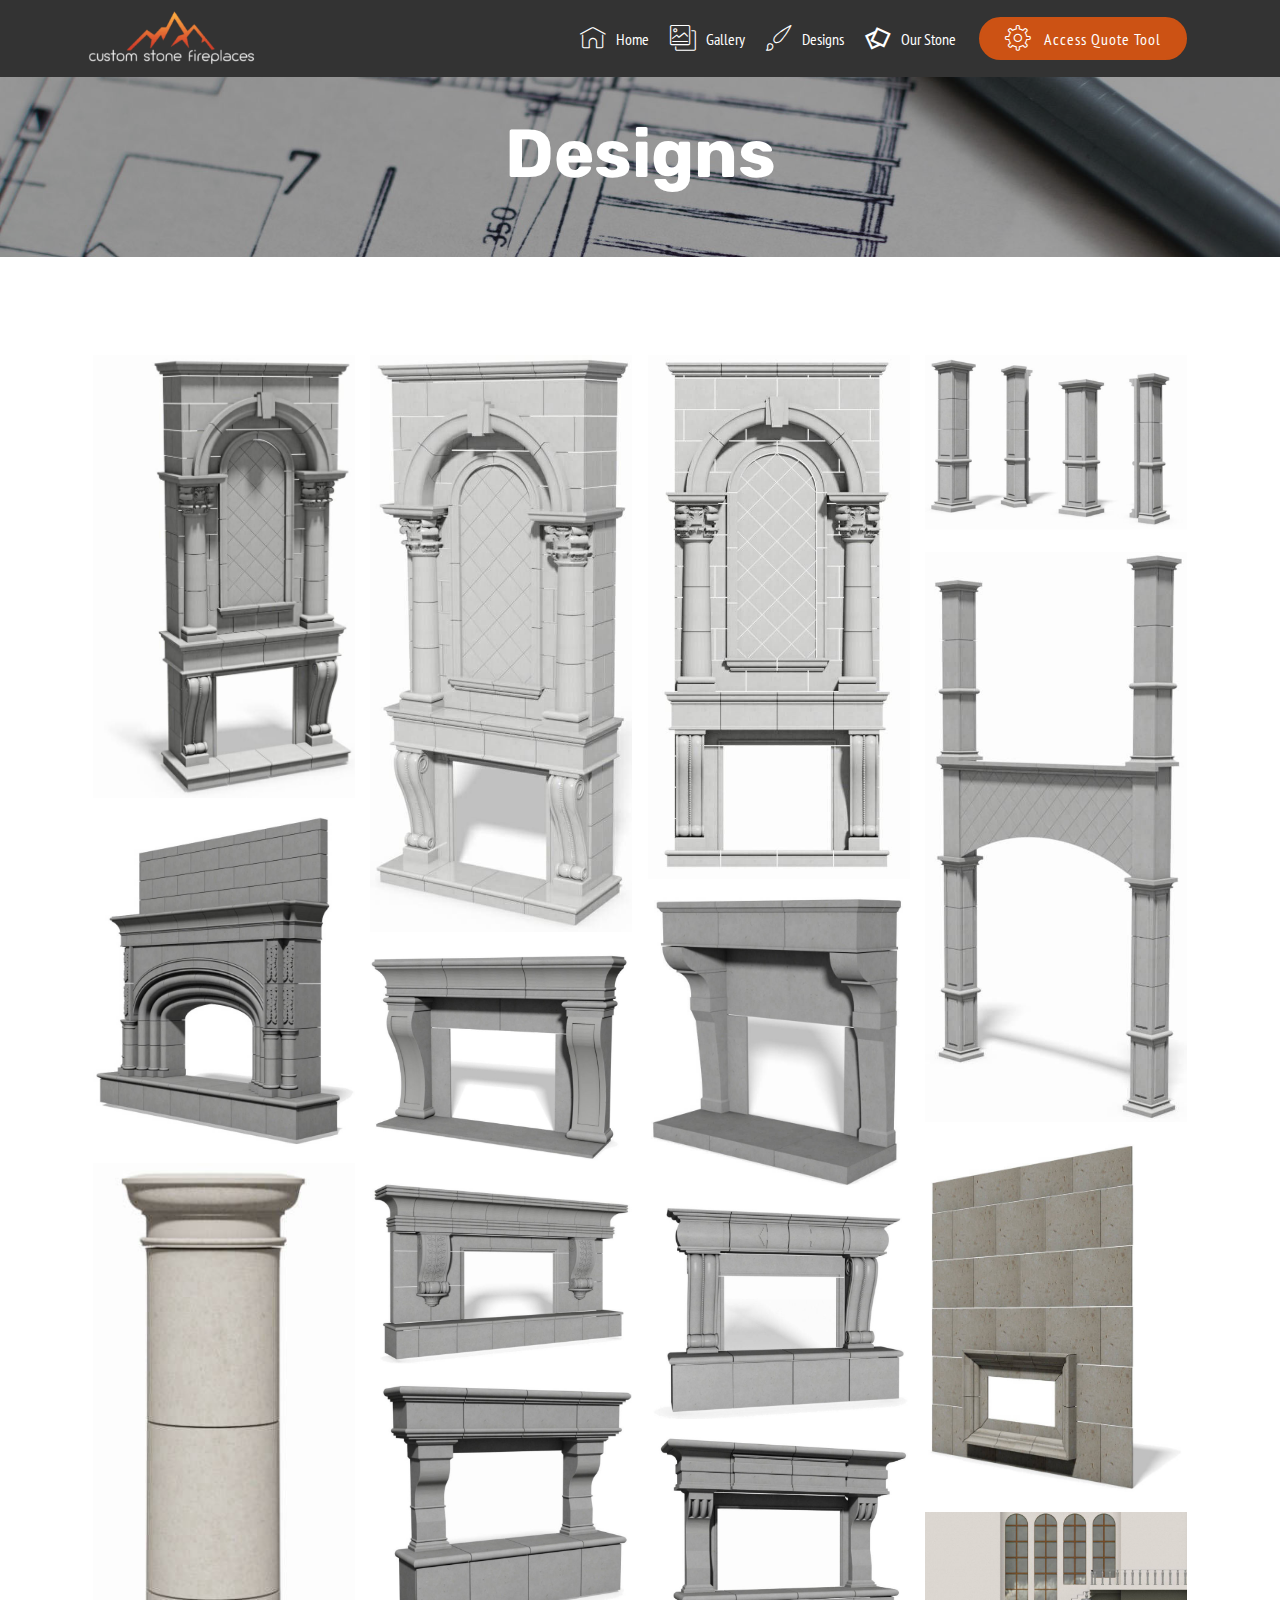
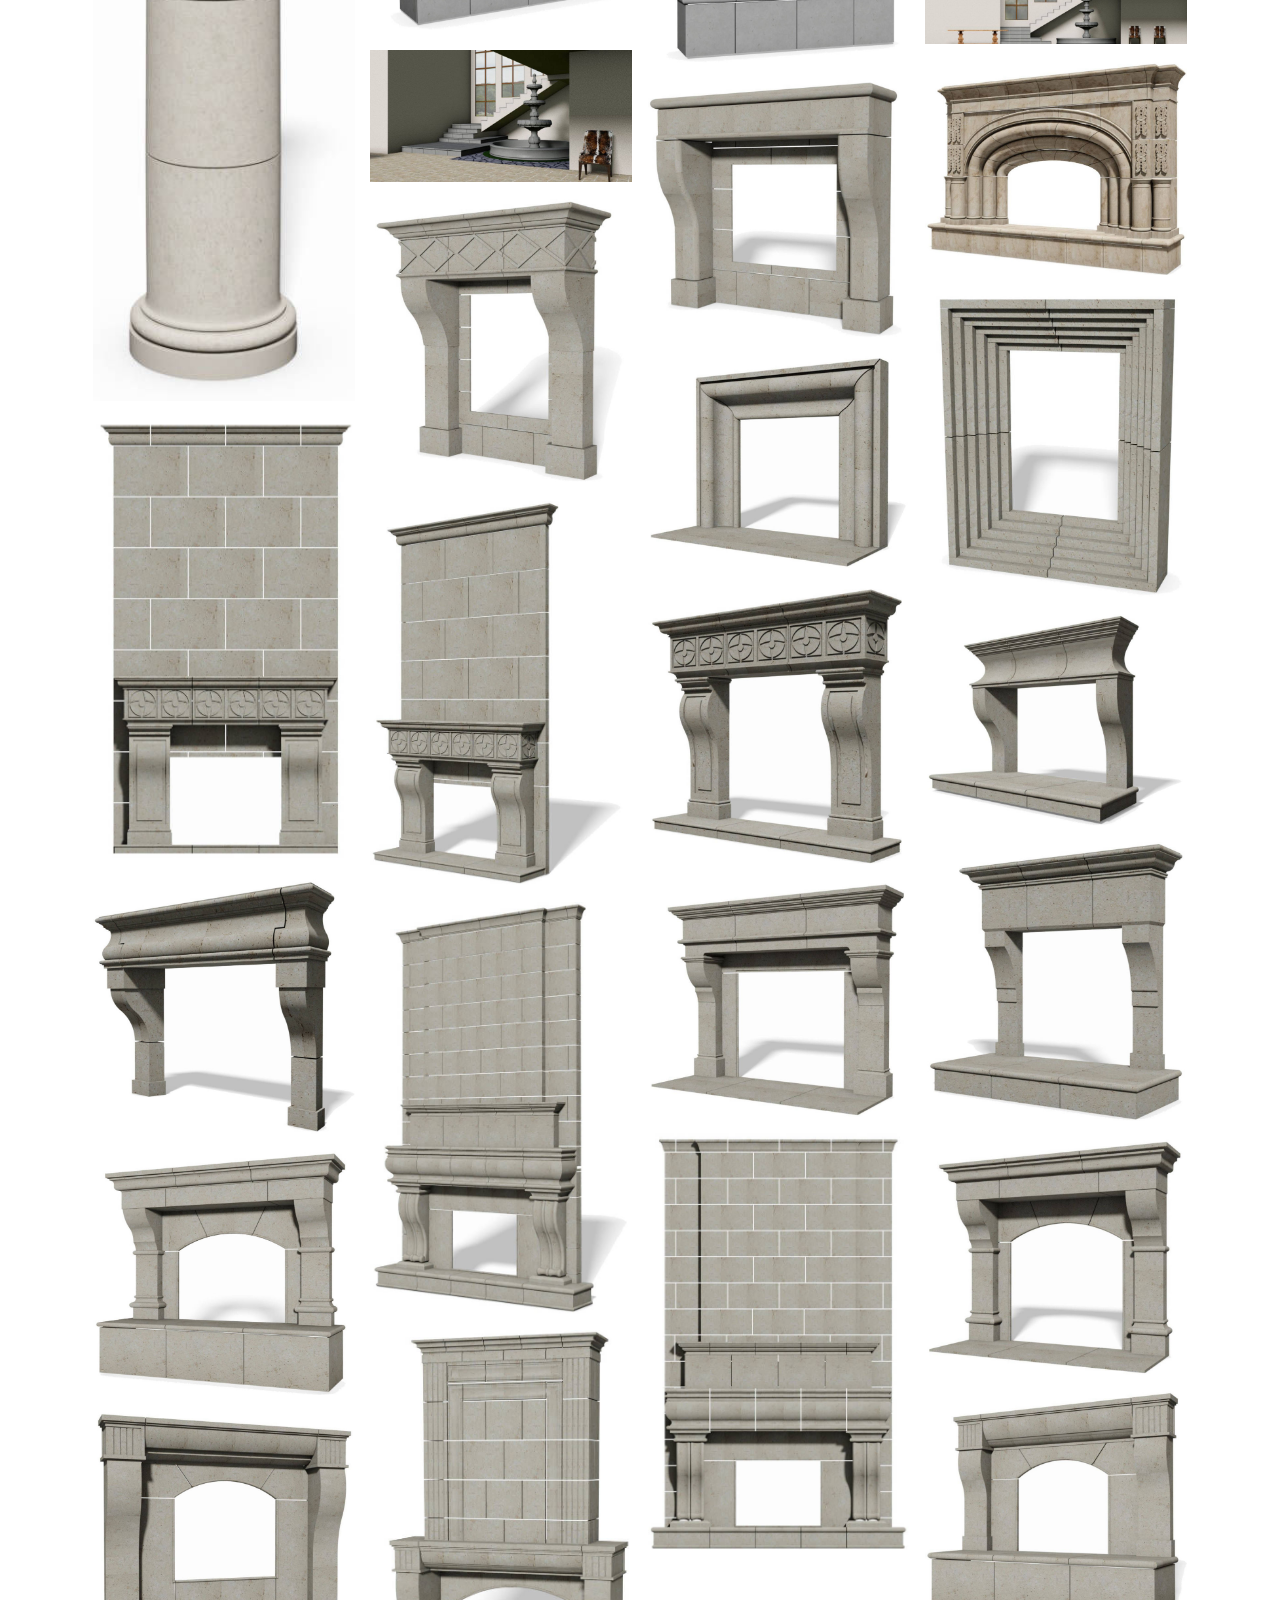
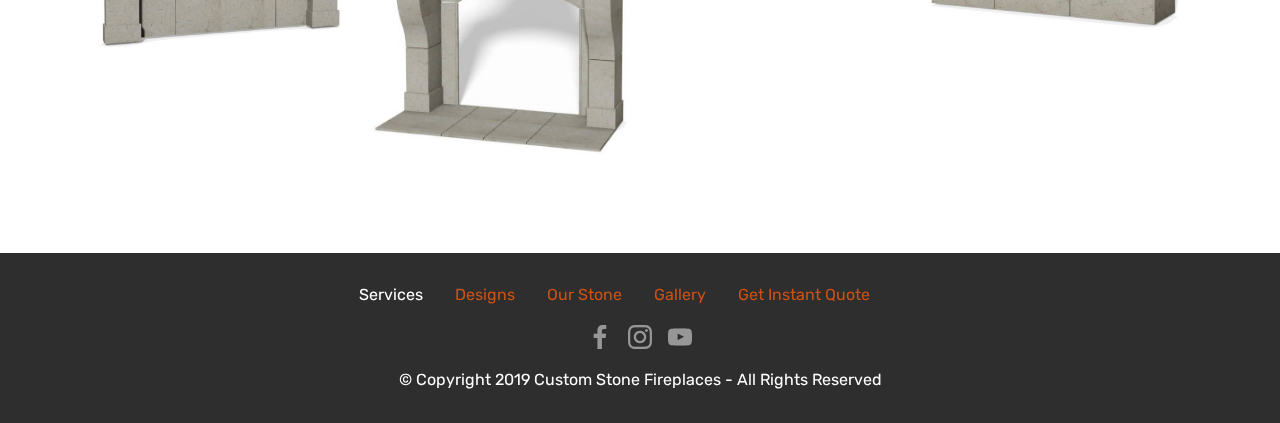
==== designs.html @ 494fde0c "create github pages" ====
<!DOCTYPE html>
<html  >
<head>
  <!-- Site made with Mobirise Website Builder v4.10.5, https://mobirise.com -->
  <meta charset="UTF-8">
  <meta http-equiv="X-UA-Compatible" content="IE=edge">
  <meta name="generator" content="Mobirise v4.10.5, mobirise.com">
  <meta name="viewport" content="width=device-width, initial-scale=1, minimum-scale=1">
  <link rel="shortcut icon" href="assets/images/logo-8dce15659bbfeee519df0ef9d3bfedb9-2x-264x88.png" type="image/x-icon">
  <meta name="description" content="Take a look at our fantastic selections of custom designs here">
  
  <title>Designs</title>
  <link rel="stylesheet" href="assets/web/assets/mobirise-icons2/mobirise2.css">
  <link rel="stylesheet" href="assets/web/assets/mobirise-icons/mobirise-icons.css">
  <link rel="stylesheet" href="assets/tether/tether.min.css">
  <link rel="stylesheet" href="assets/bootstrap/css/bootstrap.min.css">
  <link rel="stylesheet" href="assets/bootstrap/css/bootstrap-grid.min.css">
  <link rel="stylesheet" href="assets/bootstrap/css/bootstrap-reboot.min.css">
  <link rel="stylesheet" href="assets/socicon/css/styles.css">
  <link rel="stylesheet" href="assets/dropdown/css/style.css">
  <link rel="stylesheet" href="assets/theme/css/style.css">
  <link rel="stylesheet" href="assets/gallery/style.css">
  <link rel="stylesheet" href="assets/mobirise/css/mbr-additional.css" type="text/css">
  
  
  
</head>
<body>
  <section class="menu cid-rw2sOYDwYa" once="menu" id="menu1-p">

    

    <nav class="navbar navbar-expand beta-menu navbar-dropdown align-items-center navbar-fixed-top navbar-toggleable-sm">
        <button class="navbar-toggler navbar-toggler-right" type="button" data-toggle="collapse" data-target="#navbarSupportedContent" aria-controls="navbarSupportedContent" aria-expanded="false" aria-label="Toggle navigation">
            <div class="hamburger">
                <span></span>
                <span></span>
                <span></span>
                <span></span>
            </div>
        </button>
        <div class="menu-logo">
            <div class="navbar-brand">
                <span class="navbar-logo">
                    <a href="https://www.customstonefireplaces.com/">
                         <img src="assets/images/logo-8dce15659bbfeee519df0ef9d3bfedb9-2x-264x88.png" alt="Mobirise" title="" style="height: 3.8rem;">
                    </a>
                </span>
                <span class="navbar-caption-wrap"><a class="navbar-caption text-white display-4" href="https://mobirise.co"></a></span>
            </div>
        </div>
        <div class="collapse navbar-collapse" id="navbarSupportedContent">
            <ul class="navbar-nav nav-dropdown" data-app-modern-menu="true"><li class="nav-item">
                    <a class="nav-link link text-white display-4" href="index.html">
                        <span class="mbri-home mbr-iconfont mbr-iconfont-btn"></span>
                        Home</a>
                </li>
                <li class="nav-item">
                    <a class="nav-link link text-white display-4" href="page2.html"><span class="mbri-photos mbr-iconfont mbr-iconfont-btn"></span>
                        
                        Gallery</a>
                </li><li class="nav-item"><a class="nav-link link text-white display-4" href="page3.html"><span class="mbri-change-style mbr-iconfont mbr-iconfont-btn"></span>
                        
                        Designs</a></li><li class="nav-item"><a class="nav-link link text-white display-4" href="page1.html"><span class="mobi-mbri mobi-mbri-image-gallery mbr-iconfont mbr-iconfont-btn"></span>
                        Our Stone</a></li></ul>
            <div class="navbar-buttons mbr-section-btn"><a class="btn btn-sm btn-primary display-4" href="https://www.customstonefireplaces.com/quote-tool/" target="_blank"><span class="mbri-setting3 mbr-iconfont mbr-iconfont-btn"></span>&nbsp;Access Quote Tool</a></div>
        </div>
    </nav>
</section>

<section class="engine"><a href="https://mobirise.info/e">how to make a website</a></section><section class="mbr-section content5 cid-rw2Ubi93JQ mbr-parallax-background" id="content5-s">

    

    <div class="mbr-overlay" style="opacity: 0.4; background-color: rgb(35, 35, 35);">
    </div>

    <div class="container">
        <div class="media-container-row">
            <div class="title col-12 col-md-8">
                <h2 class="align-center mbr-bold mbr-white pb-3 mbr-fonts-style display-1">
                    Designs</h2>
                
                
                
            </div>
        </div>
    </div>
</section>

<section class="mbr-gallery mbr-slider-carousel cid-rw2U4EUK1D" id="gallery1-r">

    

    <div class="container">
        <div><!-- Filter --><!-- Gallery --><div class="mbr-gallery-row"><div class="mbr-gallery-layout-default"><div><div><div class="mbr-gallery-item mbr-gallery-item--p1" data-video-url="false" data-tags="Animated"><div href="#lb-gallery1-r" data-slide-to="0" data-toggle="modal"><img src="assets/images/3.1-569x965-569x965.jpg" alt="" title=""><span class="icon-focus"></span></div></div><div class="mbr-gallery-item mbr-gallery-item--p1" data-video-url="false" data-tags="Animated"><div href="#lb-gallery1-r" data-slide-to="1" data-toggle="modal"><img src="assets/images/3.2-434x958-434x958.jpg" alt="" title=""><span class="icon-focus"></span></div></div><div class="mbr-gallery-item mbr-gallery-item--p1" data-video-url="false" data-tags="Animated"><div href="#lb-gallery1-r" data-slide-to="2" data-toggle="modal"><img src="assets/images/3-481x963-481x963.jpg" alt="" title=""><span class="icon-focus"></span></div></div><div class="mbr-gallery-item mbr-gallery-item--p1" data-video-url="false" data-tags="Animated"><div href="#lb-gallery1-r" data-slide-to="3" data-toggle="modal"><img src="assets/images/4-1024x709-800x554.jpg" alt="" title=""><span class="icon-focus"></span></div></div><div class="mbr-gallery-item mbr-gallery-item--p1" data-video-url="false" data-tags="Animated"><div href="#lb-gallery1-r" data-slide-to="4" data-toggle="modal"><img src="assets/images/5-437x953-437x953.jpg" alt="" title=""><span class="icon-focus"></span></div></div><div class="mbr-gallery-item mbr-gallery-item--p1" data-video-url="false" data-tags="Animated"><div href="#lb-gallery1-r" data-slide-to="5" data-toggle="modal"><img src="assets/images/6-704x896-704x896.jpg" alt="" title=""><span class="icon-focus"></span></div></div><div class="mbr-gallery-item mbr-gallery-item--p1" data-video-url="false" data-tags="Animated"><div href="#lb-gallery1-r" data-slide-to="6" data-toggle="modal"><img src="assets/images/7-692x778-692x778.jpg" alt="" title=""><span class="icon-focus"></span></div></div><div class="mbr-gallery-item mbr-gallery-item--p1" data-video-url="false" data-tags="Animated"><div href="#lb-gallery1-r" data-slide-to="7" data-toggle="modal"><img src="assets/images/8-959x787-800x657.jpg" alt="" title=""><span class="icon-focus"></span></div></div><div class="mbr-gallery-item mbr-gallery-item--p1" data-video-url="false" data-tags="Animated"><div href="#lb-gallery1-r" data-slide-to="8" data-toggle="modal"><img src="assets/images/9-663x907-663x907.jpg" alt="" title=""><span class="icon-focus"></span></div></div><div class="mbr-gallery-item mbr-gallery-item--p1" data-video-url="false" data-tags="Animated"><div href="#lb-gallery1-r" data-slide-to="9" data-toggle="modal"><img src="assets/images/10-281x901-281x901.jpg" alt="" title=""><span class="icon-focus"></span></div></div><div class="mbr-gallery-item mbr-gallery-item--p1" data-video-url="false" data-tags="Animated"><div href="#lb-gallery1-r" data-slide-to="10" data-toggle="modal"><img src="assets/images/11-1024x735-800x574.jpg" alt="" title=""><span class="icon-focus"></span></div></div><div class="mbr-gallery-item mbr-gallery-item--p1" data-video-url="false" data-tags="Animated"><div href="#lb-gallery1-r" data-slide-to="11" data-toggle="modal"><img src="assets/images/12-1024x842-800x658.jpg" alt="" title=""><span class="icon-focus"></span></div></div><div class="mbr-gallery-item mbr-gallery-item--p1" data-video-url="false" data-tags="Animated"><div href="#lb-gallery1-r" data-slide-to="12" data-toggle="modal"><img src="assets/images/13-871x841-800x772.jpg" alt="" title=""><span class="icon-focus"></span></div></div><div class="mbr-gallery-item mbr-gallery-item--p1" data-video-url="false" data-tags="Animated"><div href="#lb-gallery1-r" data-slide-to="13" data-toggle="modal"><img src="assets/images/14-919x805-800x701.jpg" alt="" title=""><span class="icon-focus"></span></div></div><div class="mbr-gallery-item mbr-gallery-item--p1" data-video-url="false" data-tags="Animated"><div href="#lb-gallery1-r" data-slide-to="14" data-toggle="modal"><img src="assets/images/15-1024x519-800x405.jpg" alt="" title=""><span class="icon-focus"></span></div></div><div class="mbr-gallery-item mbr-gallery-item--p1" data-video-url="false" data-tags="Animated"><div href="#lb-gallery1-r" data-slide-to="15" data-toggle="modal"><img src="assets/images/16-1024x519-800x405.jpg" alt="" title=""><span class="icon-focus"></span></div></div><div class="mbr-gallery-item mbr-gallery-item--p1" data-video-url="false" data-tags="Animated"><div href="#lb-gallery1-r" data-slide-to="16" data-toggle="modal"><img src="assets/images/17-1024x843-800x659.jpg" alt="" title=""><span class="icon-focus"></span></div></div><div class="mbr-gallery-item mbr-gallery-item--p1" data-video-url="false" data-tags="Animated"><div href="#lb-gallery1-r" data-slide-to="17" data-toggle="modal"><img src="assets/images/18-903x889-800x788.jpg" alt="" title=""><span class="icon-focus"></span></div></div><div class="mbr-gallery-item mbr-gallery-item--p1" data-video-url="false" data-tags="Animated"><div href="#lb-gallery1-r" data-slide-to="18" data-toggle="modal"><img src="assets/images/19-815x891-800x875.jpg" alt="" title=""><span class="icon-focus"></span></div></div><div class="mbr-gallery-item mbr-gallery-item--p1" data-video-url="false" data-tags="Animated"><div href="#lb-gallery1-r" data-slide-to="19" data-toggle="modal"><img src="assets/images/20-747x877-747x877.jpg" alt="" title=""><span class="icon-focus"></span></div></div><div class="mbr-gallery-item mbr-gallery-item--p1" data-video-url="false" data-tags="Animated"><div href="#lb-gallery1-r" data-slide-to="20" data-toggle="modal"><img src="assets/images/21-1024x839-800x655.jpg" alt="" title=""><span class="icon-focus"></span></div></div><div class="mbr-gallery-item mbr-gallery-item--p1" data-video-url="false" data-tags="Animated"><div href="#lb-gallery1-r" data-slide-to="21" data-toggle="modal"><img src="assets/images/22.1-551x935-551x935.jpg" alt="" title=""><span class="icon-focus"></span></div></div><div class="mbr-gallery-item mbr-gallery-item--p1" data-video-url="false" data-tags="Animated"><div href="#lb-gallery1-r" data-slide-to="22" data-toggle="modal"><img src="assets/images/22-645x949-645x949.jpg" alt="" title=""><span class="icon-focus"></span></div></div><div class="mbr-gallery-item mbr-gallery-item--p1" data-video-url="false" data-tags="Animated"><div href="#lb-gallery1-r" data-slide-to="23" data-toggle="modal"><img src="assets/images/23-875x941-800x860.jpg" alt="" title=""><span class="icon-focus"></span></div></div><div class="mbr-gallery-item mbr-gallery-item--p1" data-video-url="false" data-tags="Animated"><div href="#lb-gallery1-r" data-slide-to="24" data-toggle="modal"><img src="assets/images/24-1024x830-800x648.jpg" alt="" title=""><span class="icon-focus"></span></div></div><div class="mbr-gallery-item mbr-gallery-item--p1" data-video-url="false" data-tags="Animated"><div href="#lb-gallery1-r" data-slide-to="25" data-toggle="modal"><img src="assets/images/25-869x929-800x855.jpg" alt="" title=""><span class="icon-focus"></span></div></div><div class="mbr-gallery-item mbr-gallery-item--p1" data-video-url="false" data-tags="Animated"><div href="#lb-gallery1-r" data-slide-to="26" data-toggle="modal"><img src="assets/images/26-989x971-800x785.jpg" alt="" title=""><span class="icon-focus"></span></div></div><div class="mbr-gallery-item mbr-gallery-item--p1" data-video-url="false" data-tags="Animated"><div href="#lb-gallery1-r" data-slide-to="27" data-toggle="modal"><img src="assets/images/27-1024x925-800x723.jpg" alt="" title=""><span class="icon-focus"></span></div></div><div class="mbr-gallery-item mbr-gallery-item--p1" data-video-url="false" data-tags="Animated"><div href="#lb-gallery1-r" data-slide-to="28" data-toggle="modal"><img src="assets/images/28.1-611x963-611x963.jpg" alt="" title=""><span class="icon-focus"></span></div></div><div class="mbr-gallery-item mbr-gallery-item--p1" data-video-url="false" data-tags="Animated"><div href="#lb-gallery1-r" data-slide-to="29" data-toggle="modal"><img src="assets/images/28-573x925-573x925.jpg" alt="" title=""><span class="icon-focus"></span></div></div><div class="mbr-gallery-item mbr-gallery-item--p1" data-video-url="false" data-tags="Animated"><div href="#lb-gallery1-r" data-slide-to="30" data-toggle="modal"><img src="assets/images/29-1024x927-800x724.jpg" alt="" title=""><span class="icon-focus"></span></div></div><div class="mbr-gallery-item mbr-gallery-item--p1" data-video-url="false" data-tags="Animated"><div href="#lb-gallery1-r" data-slide-to="31" data-toggle="modal"><img src="assets/images/30-1011x947-800x749.jpg" alt="" title=""><span class="icon-focus"></span></div></div><div class="mbr-gallery-item mbr-gallery-item--p1" data-video-url="false" data-tags="Animated"><div href="#lb-gallery1-r" data-slide-to="32" data-toggle="modal"><img src="assets/images/31-583x947-583x947.jpg" alt="" title=""><span class="icon-focus"></span></div></div><div class="mbr-gallery-item mbr-gallery-item--p1" data-video-url="false" data-tags="Animated"><div href="#lb-gallery1-r" data-slide-to="33" data-toggle="modal"><img src="assets/images/32-1024x944-800x738.jpg" alt="" title=""><span class="icon-focus"></span></div></div><div class="mbr-gallery-item mbr-gallery-item--p1" data-video-url="false" data-tags="Animated"><div href="#lb-gallery1-r" data-slide-to="34" data-toggle="modal"><img src="assets/images/33-1024x936-800x731.jpg" alt="" title=""><span class="icon-focus"></span></div></div></div></div><div class="clearfix"></div></div></div><!-- Lightbox --><div data-app-prevent-settings="" class="mbr-slider modal fade carousel slide" tabindex="-1" data-keyboard="true" data-interval="false" id="lb-gallery1-r"><div class="modal-dialog"><div class="modal-content"><div class="modal-body"><div class="carousel-inner"><div class="carousel-item active"><img src="assets/images/3.1-569x965.jpg" alt="" title=""></div><div class="carousel-item"><img src="assets/images/3.2-434x958.jpg" alt="" title=""></div><div class="carousel-item"><img src="assets/images/3-481x963.jpg" alt="" title=""></div><div class="carousel-item"><img src="assets/images/4-1024x709.jpg" alt="" title=""></div><div class="carousel-item"><img src="assets/images/5-437x953.jpg" alt="" title=""></div><div class="carousel-item"><img src="assets/images/6-704x896.jpg" alt="" title=""></div><div class="carousel-item"><img src="assets/images/7-692x778.jpg" alt="" title=""></div><div class="carousel-item"><img src="assets/images/8-959x787.jpg" alt="" title=""></div><div class="carousel-item"><img src="assets/images/9-663x907.jpg" alt="" title=""></div><div class="carousel-item"><img src="assets/images/10-281x901.jpg" alt="" title=""></div><div class="carousel-item"><img src="assets/images/11-1024x735.jpg" alt="" title=""></div><div class="carousel-item"><img src="assets/images/12-1024x842.jpg" alt="" title=""></div><div class="carousel-item"><img src="assets/images/13-871x841.jpg" alt="" title=""></div><div class="carousel-item"><img src="assets/images/14-919x805.jpg" alt="" title=""></div><div class="carousel-item"><img src="assets/images/15-1024x519.jpg" alt="" title=""></div><div class="carousel-item"><img src="assets/images/16-1024x519.jpg" alt="" title=""></div><div class="carousel-item"><img src="assets/images/17-1024x843.jpg" alt="" title=""></div><div class="carousel-item"><img src="assets/images/18-903x889.jpg" alt="" title=""></div><div class="carousel-item"><img src="assets/images/19-815x891.jpg" alt="" title=""></div><div class="carousel-item"><img src="assets/images/20-747x877.jpg" alt="" title=""></div><div class="carousel-item"><img src="assets/images/21-1024x839.jpg" alt="" title=""></div><div class="carousel-item"><img src="assets/images/22.1-551x935.jpg" alt="" title=""></div><div class="carousel-item"><img src="assets/images/22-645x949.jpg" alt="" title=""></div><div class="carousel-item"><img src="assets/images/23-875x941.jpg" alt="" title=""></div><div class="carousel-item"><img src="assets/images/24-1024x830.jpg" alt="" title=""></div><div class="carousel-item"><img src="assets/images/25-869x929.jpg" alt="" title=""></div><div class="carousel-item"><img src="assets/images/26-989x971.jpg" alt="" title=""></div><div class="carousel-item"><img src="assets/images/27-1024x925.jpg" alt="" title=""></div><div class="carousel-item"><img src="assets/images/28.1-611x963.jpg" alt="" title=""></div><div class="carousel-item"><img src="assets/images/28-573x925.jpg" alt="" title=""></div><div class="carousel-item"><img src="assets/images/29-1024x927.jpg" alt="" title=""></div><div class="carousel-item"><img src="assets/images/30-1011x947.jpg" alt="" title=""></div><div class="carousel-item"><img src="assets/images/31-583x947.jpg" alt="" title=""></div><div class="carousel-item"><img src="assets/images/32-1024x944.jpg" alt="" title=""></div><div class="carousel-item"><img src="assets/images/33-1024x936.jpg" alt="" title=""></div></div><a class="carousel-control carousel-control-prev" role="button" data-slide="prev" href="#lb-gallery1-r"><span class="mbri-left mbr-iconfont" aria-hidden="true"></span><span class="sr-only">Previous</span></a><a class="carousel-control carousel-control-next" role="button" data-slide="next" href="#lb-gallery1-r"><span class="mbri-right mbr-iconfont" aria-hidden="true"></span><span class="sr-only">Next</span></a><a class="close" href="#" role="button" data-dismiss="modal"><span class="sr-only">Close</span></a></div></div></div></div></div>
    </div>

</section>

<section once="footers" class="cid-rw2Q5Ma787" id="footer7-q">

    

    

    <div class="container">
        <div class="media-container-row align-center mbr-white">
            <div class="row row-links">
                <ul class="foot-menu">
                    
                    
                    
                    
                    
                <li class="foot-menu-item mbr-fonts-style display-7">Services</li><li class="foot-menu-item mbr-fonts-style display-7"><a href="page3.html">Designs</a></li><li class="foot-menu-item mbr-fonts-style display-7"><a href="page1.html">Our Stone</a></li><li class="foot-menu-item mbr-fonts-style display-7"><a href="page2.html" target="_blank">Gallery</a></li><li class="foot-menu-item mbr-fonts-style display-7"><a href="https://www.customstonefireplaces.com/quote-tool/" target="_blank">Get Instant Quote &nbsp; &nbsp; &nbsp; &nbsp; &nbsp; &nbsp;&nbsp;</a></li></ul>
            </div>
            <div class="row social-row">
                <div class="social-list align-right pb-2">
                    
                    
                    
                    
                    
                    
                <div class="soc-item">
                        <a href="https://m.facebook.com/TXStoneCreations/" target="_blank">
                            <span class="mbr-iconfont mbr-iconfont-social socicon-facebook socicon"></span>
                        </a>
                    </div><div class="soc-item">
                        <a href="https://www.instagram.com/texasstonecreations/" target="_blank">
                            <span class="mbr-iconfont mbr-iconfont-social socicon-instagram socicon"></span>
                        </a>
                    </div><div class="soc-item">
                        <a href="https://youtu.be/r0Gu0SxR7k0" target="_blank">
                            <span class="mbr-iconfont mbr-iconfont-social socicon-youtube socicon"></span>
                        </a>
                    </div></div>
            </div>
            <div class="row row-copirayt">
                <p class="mbr-text mb-0 mbr-fonts-style mbr-white align-center display-7">
                    © Copyright 2019 Custom Stone Fireplaces - All Rights Reserved
                </p>
            </div>
        </div>
    </div>
</section>


  <script src="assets/web/assets/jquery/jquery.min.js"></script>
  <script src="assets/popper/popper.min.js"></script>
  <script src="assets/tether/tether.min.js"></script>
  <script src="assets/bootstrap/js/bootstrap.min.js"></script>
  <script src="assets/parallax/jarallax.min.js"></script>
  <script src="assets/masonry/masonry.pkgd.min.js"></script>
  <script src="assets/imagesloaded/imagesloaded.pkgd.min.js"></script>
  <script src="assets/smoothscroll/smooth-scroll.js"></script>
  <script src="assets/vimeoplayer/jquery.mb.vimeo_player.js"></script>
  <script src="assets/touchswipe/jquery.touch-swipe.min.js"></script>
  <script src="assets/dropdown/js/nav-dropdown.js"></script>
  <script src="assets/dropdown/js/navbar-dropdown.js"></script>
  <script src="assets/bootstrapcarouselswipe/bootstrap-carousel-swipe.js"></script>
  <script src="assets/theme/js/script.js"></script>
  <script src="assets/slidervideo/script.js"></script>
  <script src="assets/gallery/player.min.js"></script>
  <script src="assets/gallery/script.js"></script>
  
  
</body>
</html>
---- assets/web/assets/mobirise-icons2/mobirise2.css ----
@font-face {
  font-family: 'Moririse2';
  src:  url('mobirise2.eot?f2bix4');
  src:  url('mobirise2.eot?f2bix4#iefix') format('embedded-opentype'),
    url('mobirise2.ttf?f2bix4') format('truetype'),
    url('mobirise2.woff?f2bix4') format('woff'),
    url('mobirise2.svg?f2bix4#mobirise2') format('svg');
  font-weight: normal;
  font-style: normal;
}

[class^="mobi-"], [class*=" mobi-"] {
  /* use !important to prevent issues with browser extensions that change fonts */
  font-family: 'Moririse2' !important;
  speak: none;
  font-style: normal;
  font-weight: normal;
  font-variant: normal;
  text-transform: none;
  line-height: 1;

  /* Better Font Rendering =========== */
  -webkit-font-smoothing: antialiased;
  -moz-osx-font-smoothing: grayscale;
}

.mobi-mbri-add-submenu:before {
  content: "\e900";
}
.mobi-mbri-alert:before {
  content: "\e901";
}
.mobi-mbri-align-center:before {
  content: "\e902";
}
.mobi-mbri-align-justify:before {
  content: "\e903";
}
.mobi-mbri-align-left:before {
  content: "\e904";
}
.mobi-mbri-align-right:before {
  content: "\e905";
}
.mobi-mbri-android:before {
  content: "\e906";
}
.mobi-mbri-apple:before {
  content: "\e907";
}
.mobi-mbri-arrow-down:before {
  content: "\e908";
}
.mobi-mbri-arrow-next:before {
  content: "\e909";
}
.mobi-mbri-arrow-prev:before {
  content: "\e90a";
}
.mobi-mbri-arrow-up:before {
  content: "\e90b";
}
.mobi-mbri-bold:before {
  content: "\e90c";
}
.mobi-mbri-bookmark:before {
  content: "\e90d";
}
.mobi-mbri-bootstrap:before {
  content: "\e90e";
}
.mobi-mbri-briefcase:before {
  content: "\e90f";
}
.mobi-mbri-browse:before {
  content: "\e910";
}
.mobi-mbri-bulleted-list:before {
  content: "\e911";
}
.mobi-mbri-calendar:before {
  content: "\e912";
}
.mobi-mbri-camera:before {
  content: "\e913";
}
.mobi-mbri-cart-add:before {
  content: "\e914";
}
.mobi-mbri-cart-full:before {
  content: "\e915";
}
.mobi-mbri-cash:before {
  content: "\e916";
}
.mobi-mbri-change-style:before {
  content: "\e917";
}
.mobi-mbri-chat:before {
  content: "\e918";
}
.mobi-mbri-clock:before {
  content: "\e919";
}
.mobi-mbri-close:before {
  content: "\e91a";
}
.mobi-mbri-cloud:before {
  content: "\e91b";
}
.mobi-mbri-code:before {
  content: "\e91c";
}
.mobi-mbri-contact-form:before {
  content: "\e91d";
}
.mobi-mbri-credit-card:before {
  content: "\e91e";
}
.mobi-mbri-cursor-click:before {
  content: "\e91f";
}
.mobi-mbri-cust-feedback:before {
  content: "\e920";
}
.mobi-mbri-database:before {
  content: "\e921";
}
.mobi-mbri-delivery:before {
  content: "\e922";
}
.mobi-mbri-desktop:before {
  content: "\e923";
}
.mobi-mbri-devices:before {
  content: "\e924";
}
.mobi-mbri-down:before {
  content: "\e925";
}
.mobi-mbri-download-2:before {
  content: "\e926";
}
.mobi-mbri-download:before {
  content: "\e927";
}
.mobi-mbri-drag-n-drop-2:before {
  content: "\e928";
}
.mobi-mbri-drag-n-drop:before {
  content: "\e929";
}
.mobi-mbri-edit-2:before {
  content: "\e92a";
}
.mobi-mbri-edit:before {
  content: "\e92b";
}
.mobi-mbri-error:before {
  content: "\e92c";
}
.mobi-mbri-extension:before {
  content: "\e92d";
}
.mobi-mbri-features:before {
  content: "\e92e";
}
.mobi-mbri-file:before {
  content: "\e92f";
}
.mobi-mbri-flag:before {
  content: "\e930";
}
.mobi-mbri-folder:before {
  content: "\e931";
}
.mobi-mbri-gift:before {
  content: "\e932";
}
.mobi-mbri-github:before {
  content: "\e933";
}
.mobi-mbri-globe-2:before {
  content: "\e934";
}
.mobi-mbri-globe:before {
  content: "\e935";
}
.mobi-mbri-growing-chart:before {
  content: "\e936";
}
.mobi-mbri-hearth:before {
  content: "\e937";
}
.mobi-mbri-help:before {
  content: "\e938";
}
.mobi-mbri-home:before {
  content: "\e939";
}
.mobi-mbri-hot-cup:before {
  content: "\e93a";
}
.mobi-mbri-idea:before {
  content: "\e93b";
}
.mobi-mbri-image-gallery:before {
  content: "\e93c";
}
.mobi-mbri-image-slider:before {
  content: "\e93d";
}
.mobi-mbri-info:before {
  content: "\e93e";
}
.mobi-mbri-italic:before {
  content: "\e93f";
}
.mobi-mbri-key:before {
  content: "\e940";
}
.mobi-mbri-laptop:before {
  content: "\e941";
}
.mobi-mbri-layers:before {
  content: "\e942";
}
.mobi-mbri-left-right:before {
  content: "\e943";
}
.mobi-mbri-left:before {
  content: "\e944";
}
.mobi-mbri-letter:before {
  content: "\e945";
}
.mobi-mbri-like:before {
  content: "\e946";
}
.mobi-mbri-link:before {
  content: "\e947";
}
.mobi-mbri-lock:before {
  content: "\e948";
}
.mobi-mbri-login:before {
  content: "\e949";
}
.mobi-mbri-logout:before {
  content: "\e94a";
}
.mobi-mbri-magic-stick:before {
  content: "\e94b";
}
.mobi-mbri-map-pin:before {
  content: "\e94c";
}
.mobi-mbri-menu:before {
  content: "\e94d";
}
.mobi-mbri-mobile-2:before {
  content: "\e94e";
}
.mobi-mbri-mobile-horizontal:before {
  content: "\e94f";
}
.mobi-mbri-mobile:before {
  content: "\e950";
}
.mobi-mbri-mobirise:before {
  content: "\e951";
}
.mobi-mbri-more-horizontal:before {
  content: "\e952";
}
.mobi-mbri-more-vertical:before {
  content: "\e953";
}
.mobi-mbri-music:before {
  content: "\e954";
}
.mobi-mbri-new-file:before {
  content: "\e955";
}
.mobi-mbri-numbered-list:before {
  content: "\e956";
}
.mobi-mbri-opened-folder:before {
  content: "\e957";
}
.mobi-mbri-pages:before {
  content: "\e958";
}
.mobi-mbri-paper-plane:before {
  content: "\e959";
}
.mobi-mbri-paperclip:before {
  content: "\e95a";
}
.mobi-mbri-phone:before {
  content: "\e95b";
}
.mobi-mbri-photo:before {
  content: "\e95c";
}
.mobi-mbri-photos:before {
  content: "\e95d";
}
.mobi-mbri-pin:before {
  content: "\e95e";
}
.mobi-mbri-play:before {
  content: "\e95f";
}
.mobi-mbri-plus:before {
  content: "\e960";
}
.mobi-mbri-preview:before {
  content: "\e961";
}
.mobi-mbri-print:before {
  content: "\e962";
}
.mobi-mbri-protect:before {
  content: "\e963";
}
.mobi-mbri-question:before {
  content: "\e964";
}
.mobi-mbri-quote-left:before {
  content: "\e965";
}
.mobi-mbri-quote-right:before {
  content: "\e966";
}
.mobi-mbri-redo:before {
  content: "\e967";
}
.mobi-mbri-refresh:before {
  content: "\e968";
}
.mobi-mbri-responsive-2:before {
  content: "\e969";
}
.mobi-mbri-responsive:before {
  content: "\e96a";
}
.mobi-mbri-right:before {
  content: "\e96b";
}
.mobi-mbri-rocket:before {
  content: "\e96c";
}
.mobi-mbri-sad-face:before {
  content: "\e96d";
}
.mobi-mbri-sale:before {
  content: "\e96e";
}
.mobi-mbri-save:before {
  content: "\e96f";
}
.mobi-mbri-search:before {
  content: "\e970";
}
.mobi-mbri-setting-2:before {
  content: "\e971";
}
.mobi-mbri-setting-3:before {
  content: "\e972";
}
.mobi-mbri-setting:before {
  content: "\e973";
}
.mobi-mbri-share:before {
  content: "\e974";
}
.mobi-mbri-shopping-bag:before {
  content: "\e975";
}
.mobi-mbri-shopping-basket:before {
  content: "\e976";
}
.mobi-mbri-shopping-cart:before {
  content: "\e977";
}
.mobi-mbri-sites:before {
  content: "\e978";
}
.mobi-mbri-smile-face:before {
  content: "\e979";
}
.mobi-mbri-speed:before {
  content: "\e97a";
}
.mobi-mbri-star:before {
  content: "\e97b";
}
.mobi-mbri-success:before {
  content: "\e97c";
}
.mobi-mbri-sun:before {
  content: "\e97d";
}
.mobi-mbri-sun2:before {
  content: "\e97e";
}
.mobi-mbri-tablet-vertical:before {
  content: "\e97f";
}
.mobi-mbri-tablet:before {
  content: "\e980";
}
.mobi-mbri-target:before {
  content: "\e981";
}
.mobi-mbri-timer:before {
  content: "\e982";
}
.mobi-mbri-to-ftp:before {
  content: "\e983";
}
.mobi-mbri-to-local-drive:before {
  content: "\e984";
}
.mobi-mbri-touch-swipe:before {
  content: "\e985";
}
.mobi-mbri-touch:before {
  content: "\e986";
}
.mobi-mbri-trash:before {
  content: "\e987";
}
.mobi-mbri-underline:before {
  content: "\e988";
}
.mobi-mbri-undo:before {
  content: "\e989";
}
.mobi-mbri-unlink:before {
  content: "\e98a";
}
.mobi-mbri-unlock:before {
  content: "\e98b";
}
.mobi-mbri-up-down:before {
  content: "\e98c";
}
.mobi-mbri-up:before {
  content: "\e98d";
}
.mobi-mbri-update:before {
  content: "\e98e";
}
.mobi-mbri-upload-2:before {
  content: "\e98f";
}
.mobi-mbri-upload:before {
  content: "\e990";
}
.mobi-mbri-user-2:before {
  content: "\e991";
}
.mobi-mbri-user:before {
  content: "\e992";
}
.mobi-mbri-users:before {
  content: "\e993";
}
.mobi-mbri-video-play:before {
  content: "\e994";
}
.mobi-mbri-video:before {
  content: "\e995";
}
.mobi-mbri-watch:before {
  content: "\e996";
}
.mobi-mbri-website-theme-2:before {
  content: "\e997";
}
.mobi-mbri-website-theme:before {
  content: "\e998";
}
.mobi-mbri-wifi:before {
  content: "\e999";
}
.mobi-mbri-windows:before {
  content: "\e99a";
}
.mobi-mbri-zoom-in:before {
  content: "\e99b";
}
.mobi-mbri-zoom-out:before {
  content: "\e99c";
}
---- assets/web/assets/mobirise-icons/mobirise-icons.css ----
@font-face {
  font-family: 'MobiriseIcons';
  src:  url('mobirise-icons.eot?spat4u');
  src:  url('mobirise-icons.eot?spat4u#iefix') format('embedded-opentype'),
    url('mobirise-icons.ttf?spat4u') format('truetype'),
    url('mobirise-icons.woff?spat4u') format('woff'),
    url('mobirise-icons.svg?spat4u#MobiriseIcons') format('svg');
  font-weight: normal;
  font-style: normal;
}

[class^="mbri-"], [class*=" mbri-"] {
  /* use !important to prevent issues with browser extensions that change fonts */
  font-family: MobiriseIcons !important;
  speak: none;
  font-style: normal;
  font-weight: normal;
  font-variant: normal;
  text-transform: none;
  line-height: 1;

  /* Better Font Rendering =========== */
  -webkit-font-smoothing: antialiased;
  -moz-osx-font-smoothing: grayscale;
}

.mbri-add-submenu:before {
  content: "\e900";
}
.mbri-alert:before {
  content: "\e901";
}
.mbri-align-center:before {
  content: "\e902";
}
.mbri-align-justify:before {
  content: "\e903";
}
.mbri-align-left:before {
  content: "\e904";
}
.mbri-align-right:before {
  content: "\e905";
}
.mbri-android:before {
  content: "\e906";
}
.mbri-apple:before {
  content: "\e907";
}
.mbri-arrow-down:before {
  content: "\e908";
}
.mbri-arrow-next:before {
  content: "\e909";
}
.mbri-arrow-prev:before {
  content: "\e90a";
}
.mbri-arrow-up:before {
  content: "\e90b";
}
.mbri-bold:before {
  content: "\e90c";
}
.mbri-bookmark:before {
  content: "\e90d";
}
.mbri-bootstrap:before {
  content: "\e90e";
}
.mbri-briefcase:before {
  content: "\e90f";
}
.mbri-browse:before {
  content: "\e910";
}
.mbri-bulleted-list:before {
  content: "\e911";
}
.mbri-calendar:before {
  content: "\e912";
}
.mbri-camera:before {
  content: "\e913";
}
.mbri-cart-add:before {
  content: "\e914";
}
.mbri-cart-full:before {
  content: "\e915";
}
.mbri-cash:before {
  content: "\e916";
}
.mbri-change-style:before {
  content: "\e917";
}
.mbri-chat:before {
  content: "\e918";
}
.mbri-clock:before {
  content: "\e919";
}
.mbri-close:before {
  content: "\e91a";
}
.mbri-cloud:before {
  content: "\e91b";
}
.mbri-code:before {
  content: "\e91c";
}
.mbri-contact-form:before {
  content: "\e91d";
}
.mbri-credit-card:before {
  content: "\e91e";
}
.mbri-cursor-click:before {
  content: "\e91f";
}
.mbri-cust-feedback:before {
  content: "\e920";
}
.mbri-database:before {
  content: "\e921";
}
.mbri-delivery:before {
  content: "\e922";
}
.mbri-desktop:before {
  content: "\e923";
}
.mbri-devices:before {
  content: "\e924";
}
.mbri-down:before {
  content: "\e925";
}
.mbri-download:before {
  content: "\e989";
}
.mbri-drag-n-drop:before {
  content: "\e927";
}
.mbri-drag-n-drop2:before {
  content: "\e928";
}
.mbri-edit:before {
  content: "\e929";
}
.mbri-edit2:before {
  content: "\e92a";
}
.mbri-error:before {
  content: "\e92b";
}
.mbri-extension:before {
  content: "\e92c";
}
.mbri-features:before {
  content: "\e92d";
}
.mbri-file:before {
  content: "\e92e";
}
.mbri-flag:before {
  content: "\e92f";
}
.mbri-folder:before {
  content: "\e930";
}
.mbri-gift:before {
  content: "\e931";
}
.mbri-github:before {
  content: "\e932";
}
.mbri-globe:before {
  content: "\e933";
}
.mbri-globe-2:before {
  content: "\e934";
}
.mbri-growing-chart:before {
  content: "\e935";
}
.mbri-hearth:before {
  content: "\e936";
}
.mbri-help:before {
  content: "\e937";
}
.mbri-home:before {
  content: "\e938";
}
.mbri-hot-cup:before {
  content: "\e939";
}
.mbri-idea:before {
  content: "\e93a";
}
.mbri-image-gallery:before {
  content: "\e93b";
}
.mbri-image-slider:before {
  content: "\e93c";
}
.mbri-info:before {
  content: "\e93d";
}
.mbri-italic:before {
  content: "\e93e";
}
.mbri-key:before {
  content: "\e93f";
}
.mbri-laptop:before {
  content: "\e940";
}
.mbri-layers:before {
  content: "\e941";
}
.mbri-left-right:before {
  content: "\e942";
}
.mbri-left:before {
  content: "\e943";
}
.mbri-letter:before {
  content: "\e944";
}
.mbri-like:before {
  content: "\e945";
}
.mbri-link:before {
  content: "\e946";
}
.mbri-lock:before {
  content: "\e947";
}
.mbri-login:before {
  content: "\e948";
}
.mbri-logout:before {
  content: "\e949";
}
.mbri-magic-stick:before {
  content: "\e94a";
}
.mbri-map-pin:before {
  content: "\e94b";
}
.mbri-menu:before {
  content: "\e94c";
}
.mbri-mobile:before {
  content: "\e94d";
}
.mbri-mobile2:before {
  content: "\e94e";
}
.mbri-mobirise:before {
  content: "\e94f";
}
.mbri-more-horizontal:before {
  content: "\e950";
}
.mbri-more-vertical:before {
  content: "\e951";
}
.mbri-music:before {
  content: "\e952";
}
.mbri-new-file:before {
  content: "\e953";
}
.mbri-numbered-list:before {
  content: "\e954";
}
.mbri-opened-folder:before {
  content: "\e955";
}
.mbri-pages:before {
  content: "\e956";
}
.mbri-paper-plane:before {
  content: "\e957";
}
.mbri-paperclip:before {
  content: "\e958";
}
.mbri-photo:before {
  content: "\e959";
}
.mbri-photos:before {
  content: "\e95a";
}
.mbri-pin:before {
  content: "\e95b";
}
.mbri-play:before {
  content: "\e95c";
}
.mbri-plus:before {
  content: "\e95d";
}
.mbri-preview:before {
  content: "\e95e";
}
.mbri-print:before {
  content: "\e95f";
}
.mbri-protect:before {
  content: "\e960";
}
.mbri-question:before {
  content: "\e961";
}
.mbri-quote-left:before {
  content: "\e962";
}
.mbri-quote-right:before {
  content: "\e963";
}
.mbri-refresh:before {
  content: "\e964";
}
.mbri-responsive:before {
  content: "\e965";
}
.mbri-right:before {
  content: "\e966";
}
.mbri-rocket:before {
  content: "\e967";
}
.mbri-sad-face:before {
  content: "\e968";
}
.mbri-sale:before {
  content: "\e969";
}
.mbri-save:before {
  content: "\e96a";
}
.mbri-search:before {
  content: "\e96b";
}
.mbri-setting:before {
  content: "\e96c";
}
.mbri-setting2:before {
  content: "\e96d";
}
.mbri-setting3:before {
  content: "\e96e";
}
.mbri-share:before {
  content: "\e96f";
}
.mbri-shopping-bag:before {
  content: "\e970";
}
.mbri-shopping-basket:before {
  content: "\e971";
}
.mbri-shopping-cart:before {
  content: "\e972";
}
.mbri-sites:before {
  content: "\e973";
}
.mbri-smile-face:before {
  content: "\e974";
}
.mbri-speed:before {
  content: "\e975";
}
.mbri-star:before {
  content: "\e976";
}
.mbri-success:before {
  content: "\e977";
}
.mbri-sun:before {
  content: "\e978";
}
.mbri-sun2:before {
  content: "\e979";
}
.mbri-tablet:before {
  content: "\e97a";
}
.mbri-tablet-vertical:before {
  content: "\e97b";
}
.mbri-target:before {
  content: "\e97c";
}
.mbri-timer:before {
  content: "\e97d";
}
.mbri-to-ftp:before {
  content: "\e97e";
}
.mbri-to-local-drive:before {
  content: "\e97f";
}
.mbri-touch-swipe:before {
  content: "\e980";
}
.mbri-touch:before {
  content: "\e981";
}
.mbri-trash:before {
  content: "\e982";
}
.mbri-underline:before {
  content: "\e983";
}
.mbri-unlink:before {
  content: "\e984";
}
.mbri-unlock:before {
  content: "\e985";
}
.mbri-up-down:before {
  content: "\e986";
}
.mbri-up:before {
  content: "\e987";
}
.mbri-update:before {
  content: "\e988";
}
.mbri-upload:before {
 content: "\e926"; 
}
.mbri-user:before {
  content: "\e98a";
}
.mbri-user2:before {
  content: "\e98b";
}
.mbri-users:before {
  content: "\e98c";
}
.mbri-video:before {
  content: "\e98d";
}
.mbri-video-play:before {
  content: "\e98e";
}
.mbri-watch:before {
  content: "\e98f";
}
.mbri-website-theme:before {
  content: "\e990";
}
.mbri-wifi:before {
  content: "\e991";
}
.mbri-windows:before {
  content: "\e992";
}
.mbri-zoom-out:before {
  content: "\e993";
}
.mbri-redo:before {
  content: "\e994";
}
.mbri-undo:before {
  content: "\e995";
}
---- assets/socicon/css/styles.css ----
@charset "UTF-8";

@font-face {
  font-family: "socicon";
  src:url("../fonts/socicon.eot");
  src:url("../fonts/socicon.eot?#iefix") format("embedded-opentype"),
    url("../fonts/socicon.woff") format("woff"),
    url("../fonts/socicon.ttf") format("truetype"),
    url("../fonts/socicon.svg#socicon") format("svg");
  font-weight: normal;
  font-style: normal;

}

[data-icon]:before {
  font-family: "socicon" !important;
  content: attr(data-icon);
  font-style: normal !important;
  font-weight: normal !important;
  font-variant: normal !important;
  text-transform: none !important;
  speak: none;
  line-height: 1;
  -webkit-font-smoothing: antialiased;
  -moz-osx-font-smoothing: grayscale;
}

[class^="socicon-"]:before,
[class*=" socicon-"]:before {
  font-family: "socicon" !important;
  font-style: normal !important;
  font-weight: normal !important;
  font-variant: normal !important;
  text-transform: none !important;
  speak: none;
  line-height: 1;
  -webkit-font-smoothing: antialiased;
  -moz-osx-font-smoothing: grayscale;
}

.socicon-modelmayhem:before {
  content: "\e000";
}
.socicon-mixcloud:before {
  content: "\e001";
}
.socicon-drupal:before {
  content: "\e002";
}
.socicon-swarm:before {
  content: "\e003";
}
.socicon-istock:before {
  content: "\e004";
}
.socicon-yammer:before {
  content: "\e005";
}
.socicon-ello:before {
  content: "\e006";
}
.socicon-stackoverflow:before {
  content: "\e007";
}
.socicon-persona:before {
  content: "\e008";
}
.socicon-triplej:before {
  content: "\e009";
}
.socicon-houzz:before {
  content: "\e00a";
}
.socicon-rss:before {
  content: "\e00b";
}
.socicon-paypal:before {
  content: "\e00c";
}
.socicon-odnoklassniki:before {
  content: "\e00d";
}
.socicon-airbnb:before {
  content: "\e00e";
}
.socicon-periscope:before {
  content: "\e00f";
}
.socicon-outlook:before {
  content: "\e010";
}
.socicon-coderwall:before {
  content: "\e011";
}
.socicon-tripadvisor:before {
  content: "\e012";
}
.socicon-appnet:before {
  content: "\e013";
}
.socicon-goodreads:before {
  content: "\e014";
}
.socicon-tripit:before {
  content: "\e015";
}
.socicon-lanyrd:before {
  content: "\e016";
}
.socicon-slideshare:before {
  content: "\e017";
}
.socicon-buffer:before {
  content: "\e018";
}
.socicon-disqus:before {
  content: "\e019";
}
.socicon-vkontakte:before {
  content: "\e01a";
}
.socicon-whatsapp:before {
  content: "\e01b";
}
.socicon-patreon:before {
  content: "\e01c";
}
.socicon-storehouse:before {
  content: "\e01d";
}
.socicon-pocket:before {
  content: "\e01e";
}
.socicon-mail:before {
  content: "\e01f";
}
.socicon-blogger:before {
  content: "\e020";
}
.socicon-technorati:before {
  content: "\e021";
}
.socicon-reddit:before {
  content: "\e022";
}
.socicon-dribbble:before {
  content: "\e023";
}
.socicon-stumbleupon:before {
  content: "\e024";
}
.socicon-digg:before {
  content: "\e025";
}
.socicon-envato:before {
  content: "\e026";
}
.socicon-behance:before {
  content: "\e027";
}
.socicon-delicious:before {
  content: "\e028";
}
.socicon-deviantart:before {
  content: "\e029";
}
.socicon-forrst:before {
  content: "\e02a";
}
.socicon-play:before {
  content: "\e02b";
}
.socicon-zerply:before {
  content: "\e02c";
}
.socicon-wikipedia:before {
  content: "\e02d";
}
.socicon-apple:before {
  content: "\e02e";
}
.socicon-flattr:before {
  content: "\e02f";
}
.socicon-github:before {
  content: "\e030";
}
.socicon-renren:before {
  content: "\e031";
}
.socicon-friendfeed:before {
  content: "\e032";
}
.socicon-newsvine:before {
  content: "\e033";
}
.socicon-identica:before {
  content: "\e034";
}
.socicon-bebo:before {
  content: "\e035";
}
.socicon-zynga:before {
  content: "\e036";
}
.socicon-steam:before {
  content: "\e037";
}
.socicon-xbox:before {
  content: "\e038";
}
.socicon-windows:before {
  content: "\e039";
}
.socicon-qq:before {
  content: "\e03a";
}
.socicon-douban:before {
  content: "\e03b";
}
.socicon-meetup:before {
  content: "\e03c";
}
.socicon-playstation:before {
  content: "\e03d";
}
.socicon-android:before {
  content: "\e03e";
}
.socicon-snapchat:before {
  content: "\e03f";
}
.socicon-twitter:before {
  content: "\e040";
}
.socicon-facebook:before {
  content: "\e041";
}
.socicon-googleplus:before {
  content: "\e042";
}
.socicon-pinterest:before {
  content: "\e043";
}
.socicon-foursquare:before {
  content: "\e044";
}
.socicon-yahoo:before {
  content: "\e045";
}
.socicon-skype:before {
  content: "\e046";
}
.socicon-yelp:before {
  content: "\e047";
}
.socicon-feedburner:before {
  content: "\e048";
}
.socicon-linkedin:before {
  content: "\e049";
}
.socicon-viadeo:before {
  content: "\e04a";
}
.socicon-xing:before {
  content: "\e04b";
}
.socicon-myspace:before {
  content: "\e04c";
}
.socicon-soundcloud:before {
  content: "\e04d";
}
.socicon-spotify:before {
  content: "\e04e";
}
.socicon-grooveshark:before {
  content: "\e04f";
}
.socicon-lastfm:before {
  content: "\e050";
}
.socicon-youtube:before {
  content: "\e051";
}
.socicon-vimeo:before {
  content: "\e052";
}
.socicon-dailymotion:before {
  content: "\e053";
}
.socicon-vine:before {
  content: "\e054";
}
.socicon-flickr:before {
  content: "\e055";
}
.socicon-500px:before {
  content: "\e056";
}
.socicon-wordpress:before {
  content: "\e058";
}
.socicon-tumblr:before {
  content: "\e059";
}
.socicon-twitch:before {
  content: "\e05a";
}
.socicon-8tracks:before {
  content: "\e05b";
}
.socicon-amazon:before {
  content: "\e05c";
}
.socicon-icq:before {
  content: "\e05d";
}
.socicon-smugmug:before {
  content: "\e05e";
}
.socicon-ravelry:before {
  content: "\e05f";
}
.socicon-weibo:before {
  content: "\e060";
}
.socicon-baidu:before {
  content: "\e061";
}
.socicon-angellist:before {
  content: "\e062";
}
.socicon-ebay:before {
  content: "\e063";
}
.socicon-imdb:before {
  content: "\e064";
}
.socicon-stayfriends:before {
  content: "\e065";
}
.socicon-residentadvisor:before {
  content: "\e066";
}
.socicon-google:before {
  content: "\e067";
}
.socicon-yandex:before {
  content: "\e068";
}
.socicon-sharethis:before {
  content: "\e069";
}
.socicon-bandcamp:before {
  content: "\e06a";
}
.socicon-itunes:before {
  content: "\e06b";
}
.socicon-deezer:before {
  content: "\e06c";
}
.socicon-telegram:before {
  content: "\e06e";
}
.socicon-openid:before {
  content: "\e06f";
}
.socicon-amplement:before {
  content: "\e070";
}
.socicon-viber:before {
  content: "\e071";
}
.socicon-zomato:before {
  content: "\e072";
}
.socicon-draugiem:before {
  content: "\e074";
}
.socicon-endomodo:before {
  content: "\e075";
}
.socicon-filmweb:before {
  content: "\e076";
}
.socicon-stackexchange:before {
  content: "\e077";
}
.socicon-wykop:before {
  content: "\e078";
}
.socicon-teamspeak:before {
  content: "\e079";
}
.socicon-teamviewer:before {
  content: "\e07a";
}
.socicon-ventrilo:before {
  content: "\e07b";
}
.socicon-younow:before {
  content: "\e07c";
}
.socicon-raidcall:before {
  content: "\e07d";
}
.socicon-mumble:before {
  content: "\e07e";
}
.socicon-medium:before {
  content: "\e06d";
}
.socicon-bebee:before {
  content: "\e07f";
}
.socicon-hitbox:before {
  content: "\e080";
}
.socicon-reverbnation:before {
  content: "\e081";
}
.socicon-formulr:before {
  content: "\e082";
}
.socicon-instagram:before {
  content: "\e057";
}
.socicon-battlenet:before {
  content: "\e083";
}
.socicon-chrome:before {
  content: "\e084";
}
.socicon-discord:before {
  content: "\e086";
}
.socicon-issuu:before {
  content: "\e087";
}
.socicon-macos:before {
  content: "\e088";
}
.socicon-firefox:before {
  content: "\e089";
}
.socicon-opera:before {
  content: "\e08d";
}
.socicon-keybase:before {
  content: "\e090";
}
.socicon-alliance:before {
  content: "\e091";
}
.socicon-livejournal:before {
  content: "\e092";
}
.socicon-googlephotos:before {
  content: "\e093";
}
.socicon-horde:before {
  content: "\e094";
}
.socicon-etsy:before {
  content: "\e095";
}
.socicon-zapier:before {
  content: "\e096";
}
.socicon-google-scholar:before {
  content: "\e097";
}
.socicon-researchgate:before {
  content: "\e098";
}
.socicon-wechat:before {
  content: "\e099";
}
.socicon-strava:before {
  content: "\e09a";
}
.socicon-line:before {
  content: "\e09b";
}
.socicon-lyft:before {
  content: "\e09c";
}
.socicon-uber:before {
  content: "\e09d";
}
.socicon-songkick:before {
  content: "\e09e";
}
.socicon-viewbug:before {
  content: "\e09f";
}
.socicon-googlegroups:before {
  content: "\e0a0";
}
.socicon-quora:before {
  content: "\e073";
}
.socicon-diablo:before {
  content: "\e085";
}
.socicon-blizzard:before {
  content: "\e0a1";
}
.socicon-hearthstone:before {
  content: "\e08b";
}
.socicon-heroes:before {
  content: "\e08a";
}
.socicon-overwatch:before {
  content: "\e08c";
}
.socicon-warcraft:before {
  content: "\e08e";
}
.socicon-starcraft:before {
  content: "\e08f";
}
.socicon-beam:before {
  content: "\e0a2";
}
.socicon-curse:before {
  content: "\e0a3";
}
.socicon-player:before {
  content: "\e0a4";
}
.socicon-streamjar:before {
  content: "\e0a5";
}
.socicon-nintendo:before {
  content: "\e0a6";
}
.socicon-hellocoton:before {
  content: "\e0a7";
}
---- assets/dropdown/css/style.css ----
.navbar-dropdown {
  left: 0;
  padding: 0;
  position: absolute;
  right: 0;
  top: 0;
  transition: all 0.45s ease;
  z-index: 1030;
  background: #282828; }
  .navbar-dropdown .navbar-logo {
    margin-right: 0.8rem;
    transition: margin 0.3s ease-in-out;
    vertical-align: middle; }
    .navbar-dropdown .navbar-logo img {
      height: 3.125rem;
      transition: all 0.3s ease-in-out; }
    .navbar-dropdown .navbar-logo.mbr-iconfont {
      font-size: 3.125rem;
      line-height: 3.125rem; }
  .navbar-dropdown .navbar-caption {
    font-weight: 700;
    white-space: normal;
    vertical-align: -4px;
    line-height: 3.125rem !important; }
    .navbar-dropdown .navbar-caption, .navbar-dropdown .navbar-caption:hover {
      color: inherit;
      text-decoration: none; }
  .navbar-dropdown .mbr-iconfont + .navbar-caption {
    vertical-align: -1px; }
  .navbar-dropdown.navbar-fixed-top {
    position: fixed; }
  .navbar-dropdown .navbar-brand span {
    vertical-align: -4px; }
  .navbar-dropdown.bg-color.transparent {
    background: none; }
  .navbar-dropdown.navbar-short .navbar-brand {
    padding: 0.625rem 0; }
    .navbar-dropdown.navbar-short .navbar-brand span {
      vertical-align: -1px; }
  .navbar-dropdown.navbar-short .navbar-caption {
    line-height: 2.375rem !important;
    vertical-align: -2px; }
  .navbar-dropdown.navbar-short .navbar-logo {
    margin-right: 0.5rem; }
    .navbar-dropdown.navbar-short .navbar-logo img {
      height: 2.375rem; }
    .navbar-dropdown.navbar-short .navbar-logo.mbr-iconfont {
      font-size: 2.375rem;
      line-height: 2.375rem; }
  .navbar-dropdown.navbar-short .mbr-table-cell {
    height: 3.625rem; }
  .navbar-dropdown .navbar-close {
    left: 0.6875rem;
    position: fixed;
    top: 0.75rem;
    z-index: 1000; }
  .navbar-dropdown .hamburger-icon {
    content: "";
    display: inline-block;
    vertical-align: middle;
    width: 16px;
    -webkit-box-shadow: 0 -6px 0 1px #282828,0 0 0 1px #282828,0 6px 0 1px #282828;
    -moz-box-shadow: 0 -6px 0 1px #282828,0 0 0 1px #282828,0 6px 0 1px #282828;
    box-shadow: 0 -6px 0 1px #282828,0 0 0 1px #282828,0 6px 0 1px #282828; }

.dropdown-menu .dropdown-toggle[data-toggle="dropdown-submenu"]::after {
  border-bottom: 0.35em solid transparent;
  border-left: 0.35em solid;
  border-right: 0;
  border-top: 0.35em solid transparent;
  margin-left: 0.3rem; }

.dropdown-menu .dropdown-item:focus {
  outline: 0; }

.nav-dropdown {
  font-size: 0.75rem;
  font-weight: 500;
  height: auto !important; }
  .nav-dropdown .nav-btn {
    padding-left: 1rem; }
  .nav-dropdown .link {
    margin: .667em 1.667em;
    font-weight: 500;
    padding: 0;
    transition: color .2s ease-in-out; }
    .nav-dropdown .link.dropdown-toggle {
      margin-right: 2.583em; }
      .nav-dropdown .link.dropdown-toggle::after {
        margin-left: .25rem;
        border-top: 0.35em solid;
        border-right: 0.35em solid transparent;
        border-left: 0.35em solid transparent;
        border-bottom: 0; }
      .nav-dropdown .link.dropdown-toggle[aria-expanded="true"] {
        margin: 0;
        padding: 0.667em 3.263em  0.667em 1.667em; }
  .nav-dropdown .link::after,
  .nav-dropdown .dropdown-item::after {
    color: inherit; }
  .nav-dropdown .btn {
    font-size: 0.75rem;
    font-weight: 700;
    letter-spacing: 0;
    margin-bottom: 0;
    padding-left: 1.25rem;
    padding-right: 1.25rem; }
  .nav-dropdown .dropdown-menu {
    border-radius: 0;
    border: 0;
    left: 0;
    margin: 0;
    padding-bottom: 1.25rem;
    padding-top: 1.25rem;
    position: relative; }
  .nav-dropdown .dropdown-submenu {
    margin-left: 0.125rem;
    top: 0; }
  .nav-dropdown .dropdown-item {
    font-weight: 500;
    line-height: 2;
    padding: 0.3846em 4.615em 0.3846em 1.5385em;
    position: relative;
    transition: color .2s ease-in-out, background-color .2s ease-in-out; }
    .nav-dropdown .dropdown-item::after {
      margin-top: -0.3077em;
      position: absolute;
      right: 1.1538em;
      top: 50%; }
    .nav-dropdown .dropdown-item:focus, .nav-dropdown .dropdown-item:hover {
      background: none; }

@media (max-width: 767px) {
  .nav-dropdown.navbar-toggleable-sm {
    bottom: 0;
    display: none;
    left: 0;
    overflow-x: hidden;
    position: fixed;
    top: 0;
    transform: translateX(-100%);
    -ms-transform: translateX(-100%);
    -webkit-transform: translateX(-100%);
    width: 18.75rem;
    z-index: 999; } }
.nav-dropdown.navbar-toggleable-xl {
  bottom: 0;
  display: none;
  left: 0;
  overflow-x: hidden;
  position: fixed;
  top: 0;
  transform: translateX(-100%);
  -ms-transform: translateX(-100%);
  -webkit-transform: translateX(-100%);
  width: 18.75rem;
  z-index: 999; }

.nav-dropdown-sm {
  display: block !important;
  overflow-x: hidden;
  overflow: auto;
  padding-top: 3.875rem; }
  .nav-dropdown-sm::after {
    content: "";
    display: block;
    height: 3rem;
    width: 100%; }
  .nav-dropdown-sm.collapse.in ~ .navbar-close {
    display: block !important; }
  .nav-dropdown-sm.collapsing, .nav-dropdown-sm.collapse.in {
    transform: translateX(0);
    -ms-transform: translateX(0);
    -webkit-transform: translateX(0);
    transition: all 0.25s ease-out;
    -webkit-transition: all 0.25s ease-out;
    background: #282828; }
  .nav-dropdown-sm.collapsing[aria-expanded="false"] {
    transform: translateX(-100%);
    -ms-transform: translateX(-100%);
    -webkit-transform: translateX(-100%); }
  .nav-dropdown-sm .nav-item {
    display: block;
    margin-left: 0 !important;
    padding-left: 0; }
  .nav-dropdown-sm .link,
  .nav-dropdown-sm .dropdown-item {
    border-top: 1px dotted rgba(255, 255, 255, 0.1);
    font-size: 0.8125rem;
    line-height: 1.6;
    margin: 0 !important;
    padding: 0.875rem 2.4rem 0.875rem 1.5625rem !important;
    position: relative;
    white-space: normal; }
    .nav-dropdown-sm .link:focus, .nav-dropdown-sm .link:hover,
    .nav-dropdown-sm .dropdown-item:focus,
    .nav-dropdown-sm .dropdown-item:hover {
      background: rgba(0, 0, 0, 0.2) !important;
      color: #c0a375; }
  .nav-dropdown-sm .nav-btn {
    position: relative;
    padding: 1.5625rem 1.5625rem 0 1.5625rem; }
    .nav-dropdown-sm .nav-btn::before {
      border-top: 1px dotted rgba(255, 255, 255, 0.1);
      content: "";
      left: 0;
      position: absolute;
      top: 0;
      width: 100%; }
    .nav-dropdown-sm .nav-btn + .nav-btn {
      padding-top: 0.625rem; }
      .nav-dropdown-sm .nav-btn + .nav-btn::before {
        display: none; }
  .nav-dropdown-sm .btn {
    padding: 0.625rem 0; }
  .nav-dropdown-sm .dropdown-toggle[data-toggle="dropdown-submenu"]::after {
    margin-left: .25rem;
    border-top: 0.35em solid;
    border-right: 0.35em solid transparent;
    border-left: 0.35em solid transparent;
    border-bottom: 0; }
  .nav-dropdown-sm .dropdown-toggle[data-toggle="dropdown-submenu"][aria-expanded="true"]::after {
    border-top: 0;
    border-right: 0.35em solid transparent;
    border-left: 0.35em solid transparent;
    border-bottom: 0.35em solid; }
  .nav-dropdown-sm .dropdown-menu {
    margin: 0;
    padding: 0;
    position: relative;
    top: 0;
    left: 0;
    width: 100%;
    border: 0;
    float: none;
    border-radius: 0;
    background: none; }
  .nav-dropdown-sm .dropdown-submenu {
    left: 100%;
    margin-left: 0.125rem;
    margin-top: -1.25rem;
    top: 0; }

.navbar-toggleable-sm .nav-dropdown .dropdown-menu {
  position: absolute; }

.navbar-toggleable-sm .nav-dropdown .dropdown-submenu {
  left: 100%;
  margin-left: 0.125rem;
  margin-top: -1.25rem;
  top: 0; }

.navbar-toggleable-sm.opened .nav-dropdown .dropdown-menu {
  position: relative; }

.navbar-toggleable-sm.opened .nav-dropdown .dropdown-submenu {
  left: 0;
  margin-left: 00rem;
  margin-top: 0rem;
  top: 0; }

.is-builder .nav-dropdown.collapsing {
  transition: none !important; }

/*# sourceMappingURL=style.css.map */
---- assets/theme/css/style.css ----
.engine {
	position: absolute;
	text-indent: -2400px;
	text-align: center;
	padding: 0;
	top: 0;
	left: -2400px;
}/*!
 * Mobirise v4 theme (https://mobirise.com/)
 * Copyright 2017 Mobirise
 */
section {
  background-color: #eeeeee; }

section,
.container,
.container-fluid {
  position: relative;
  word-wrap: break-word; }

a.mbr-iconfont:hover {
  text-decoration: none; }

.article .lead p, .article .lead ul, .article .lead ol, .article .lead pre, .article .lead blockquote {
  margin-bottom: 0; }

a {
  font-style: normal;
  font-weight: 400;
  cursor: pointer; }
  a, a:hover {
    text-decoration: none; }

figure {
  margin-bottom: 0; }

body {
  color: #232323; }

h1, h2, h3, h4, h5, h6,
.h1, .h2, .h3, .h4, .h5, .h6,
.display-1, .display-2, .display-3, .display-4 {
  line-height: 1;
  word-break: break-word;
  word-wrap: break-word; }

b, strong {
  font-weight: bold; }

blockquote {
  padding: 10px 0 10px 20px;
  position: relative;
  border-left: 2px solid;
  border-color: #ff3366; }

input:-webkit-autofill, input:-webkit-autofill:hover, input:-webkit-autofill:focus, input:-webkit-autofill:active {
  transition-delay: 9999s;
  transition-property: background-color, color; }

textarea[type="hidden"] {
  display: none; }

body {
  position: relative; }

section {
  background-position: 50% 50%;
  background-repeat: no-repeat;
  background-size: cover; }
  section .mbr-background-video,
  section .mbr-background-video-preview {
    position: absolute;
    bottom: 0;
    left: 0;
    right: 0;
    top: 0; }

.hidden {
  visibility: hidden; }

.mbr-z-index20 {
  z-index: 20; }

/*! Base colors */
.mbr-white {
  color: #ffffff; }

.mbr-black {
  color: #000000; }

.mbr-bg-white {
  background-color: #ffffff; }

.mbr-bg-black {
  background-color: #000000; }

/*! Text-aligns */
.align-left {
  text-align: left; }

.align-center {
  text-align: center; }

.align-right {
  text-align: right; }

@media (max-width: 767px) {
  .align-left, .align-center, .align-right, .mbr-section-btn, .mbr-section-title {
    text-align: center; } }
/*! Font-weight  */
.mbr-light {
  font-weight: 300; }

.mbr-regular {
  font-weight: 400; }

.mbr-semibold {
  font-weight: 500; }

.mbr-bold {
  font-weight: 700; }

/*! Media  */
.media-size-item {
  -webkit-flex: 1 1 auto;
  -moz-flex: 1 1 auto;
  -ms-flex: 1 1 auto;
  -o-flex: 1 1 auto;
  flex: 1 1 auto; }

.media-content {
  -webkit-flex-basis: 100%;
  flex-basis: 100%; }

.media-container-row {
  display: -ms-flexbox;
  display: -webkit-flex;
  display: flex;
  -webkit-flex-direction: row;
  -ms-flex-direction: row;
  flex-direction: row;
  -webkit-flex-wrap: wrap;
  -ms-flex-wrap: wrap;
  flex-wrap: wrap;
  -webkit-justify-content: center;
  -ms-flex-pack: center;
  justify-content: center;
  -webkit-align-content: center;
  -ms-flex-line-pack: center;
  align-content: center;
  -webkit-align-items: start;
  -ms-flex-align: start;
  align-items: start; }
  .media-container-row .media-size-item {
    width: 400px; }

.media-container-column {
  display: -ms-flexbox;
  display: -webkit-flex;
  display: flex;
  -webkit-flex-direction: column;
  -ms-flex-direction: column;
  flex-direction: column;
  -webkit-flex-wrap: wrap;
  -ms-flex-wrap: wrap;
  flex-wrap: wrap;
  -webkit-justify-content: center;
  -ms-flex-pack: center;
  justify-content: center;
  -webkit-align-content: center;
  -ms-flex-line-pack: center;
  align-content: center;
  -webkit-align-items: stretch;
  -ms-flex-align: stretch;
  align-items: stretch; }
  .media-container-column > * {
    width: 100%; }

@media (min-width: 992px) {
  .media-container-row {
    -webkit-flex-wrap: nowrap;
    -ms-flex-wrap: nowrap;
    flex-wrap: nowrap; } }
figure {
  overflow: hidden; }

figure[mbr-media-size] {
  transition: width 0.1s; }

.mbr-figure img, .mbr-figure iframe {
  display: block;
  width: 100%; }

.card {
  background-color: transparent;
  border: none; }

.card-box {
  width: 100%; }

.card-img {
  text-align: center;
  flex-shrink: 0;
  -webkit-flex-shrink: 0; }

.media {
  max-width: 100%;
  margin: 0 auto; }

.mbr-figure {
  -ms-flex-item-align: center;
  -ms-grid-row-align: center;
  -webkit-align-self: center;
  align-self: center; }

.media-container > div {
  max-width: 100%; }

.mbr-figure img, .card-img img {
  width: 100%; }

@media (max-width: 991px) {
  .media-size-item {
    width: auto !important; }

  .media {
    width: auto; }

  .mbr-figure {
    width: 100% !important; } }
/*! Buttons */
.mbr-section-btn {
  margin-left: -.25rem;
  margin-right: -.25rem;
  font-size: 0; }

nav .mbr-section-btn {
  margin-left: 0rem;
  margin-right: 0rem; }

/*! Btn icon margin */
.btn .mbr-iconfont, .btn.btn-sm .mbr-iconfont {
  cursor: pointer;
  margin-right: 0.5rem; }

.btn.btn-md .mbr-iconfont, .btn.btn-md .mbr-iconfont {
  margin-right: 0.8rem; }

.mbr-regular {
  font-weight: 400; }

.mbr-semibold {
  font-weight: 500; }

.mbr-bold {
  font-weight: 700; }

[type="submit"] {
  -webkit-appearance: none; }

/*! Full-screen */
.mbr-fullscreen .mbr-overlay {
  min-height: 100vh; }

.mbr-fullscreen {
  display: flex;
  display: -webkit-flex;
  display: -moz-flex;
  display: -ms-flex;
  display: -o-flex;
  align-items: center;
  -webkit-align-items: center;
  min-height: 100vh;
  padding-top: 3rem;
  padding-bottom: 3rem; }

/*! Map */
.map {
  height: 25rem;
  position: relative; }
  .map iframe {
    width: 100%;
    height: 100%; }

/* Form */
.form-asterisk {
  font-family: initial;
  position: absolute;
  top: -2px;
  font-weight: normal; }

/*! Scroll to top arrow */
.mbr-arrow-up {
  bottom: 25px;
  right: 90px;
  position: fixed;
  text-align: right;
  z-index: 5000;
  color: #ffffff;
  font-size: 32px;
  transform: rotate(180deg);
  -webkit-transform: rotate(180deg); }

.mbr-arrow-up a {
  background: rgba(0, 0, 0, 0.2);
  border-radius: 3px;
  color: #fff;
  display: inline-block;
  height: 60px;
  width: 60px;
  outline-style: none !important;
  position: relative;
  text-decoration: none;
  transition: all .3s ease-in-out;
  cursor: pointer;
  text-align: center; }
  .mbr-arrow-up a:hover {
    background-color: rgba(0, 0, 0, 0.4); }
  .mbr-arrow-up a i {
    line-height: 60px; }

.mbr-arrow-up-icon {
  display: block;
  color: #fff; }

.mbr-arrow-up-icon::before {
  content: "\203a";
  display: inline-block;
  font-family: serif;
  font-size: 32px;
  line-height: 1;
  font-style: normal;
  position: relative;
  top: 6px;
  left: -4px;
  -webkit-transform: rotate(-90deg);
  transform: rotate(-90deg); }

/*! Arrow Down */
.mbr-arrow {
  position: absolute;
  bottom: 45px;
  left: 50%;
  width: 60px;
  height: 60px;
  cursor: pointer;
  background-color: rgba(80, 80, 80, 0.5);
  border-radius: 50%;
  -webkit-transform: translateX(-50%);
  transform: translateX(-50%); }
  .mbr-arrow > a {
    display: inline-block;
    text-decoration: none;
    outline-style: none;
    -webkit-animation: arrowdown 1.7s ease-in-out infinite;
    animation: arrowdown 1.7s ease-in-out infinite; }
    .mbr-arrow > a > i {
      position: absolute;
      top: -2px;
      left: 15px;
      font-size: 2rem; }

@keyframes arrowdown {
  0% {
    transform: translateY(0px);
    -webkit-transform: translateY(0px); }
  50% {
    transform: translateY(-5px);
    -webkit-transform: translateY(-5px); }
  100% {
    transform: translateY(0px);
    -webkit-transform: translateY(0px); } }
@-webkit-keyframes arrowdown {
  0% {
    transform: translateY(0px);
    -webkit-transform: translateY(0px); }
  50% {
    transform: translateY(-5px);
    -webkit-transform: translateY(-5px); }
  100% {
    transform: translateY(0px);
    -webkit-transform: translateY(0px); } }
@media (max-width: 500px) {
  .mbr-arrow-up {
    left: 50%;
    right: auto;
    transform: translateX(-50%) rotate(180deg);
    -webkit-transform: translateX(-50%) rotate(180deg); } }
/*Gradients animation*/
@keyframes gradient-animation {
  from {
    background-position: 0% 100%;
    animation-timing-function: ease-in-out; }
  to {
    background-position: 100% 0%;
    animation-timing-function: ease-in-out; } }
@-webkit-keyframes gradient-animation {
  from {
    background-position: 0% 100%;
    animation-timing-function: ease-in-out; }
  to {
    background-position: 100% 0%;
    animation-timing-function: ease-in-out; } }
.bg-gradient {
  background-size: 200% 200%;
  animation: gradient-animation 5s infinite alternate;
  -webkit-animation: gradient-animation 5s infinite alternate; }

.menu .navbar-brand {
  display: -webkit-flex; }
  .menu .navbar-brand span {
    display: flex;
    display: -webkit-flex; }
  .menu .navbar-brand .navbar-caption-wrap {
    display: -webkit-flex; }
  .menu .navbar-brand .navbar-logo img {
    display: -webkit-flex; }
@media (min-width: 768px) and (max-width: 991px) {
  .menu .navbar-toggleable-sm .navbar-nav {
    display: -webkit-box;
    display: -webkit-flex;
    display: -ms-flexbox; } }
@media (max-width: 991px) {
  .menu .navbar-collapse {
    max-height: 93.5vh; }
    .menu .navbar-collapse.show {
      overflow: auto; } }
@media (min-width: 992px) {
  .menu .navbar-nav.nav-dropdown {
    display: -webkit-flex; }
  .menu .navbar-toggleable-sm .navbar-collapse {
    display: -webkit-flex !important; } }
@media (max-width: 767px) {
  .menu .navbar-collapse {
    max-height: 80vh; } }

.navbar {
  display: -webkit-flex;
  -webkit-flex-wrap: wrap;
  -webkit-align-items: center;
  -webkit-justify-content: space-between; }

.navbar-collapse {
  -webkit-flex-basis: 100%;
  -webkit-flex-grow: 1;
  -webkit-align-items: center; }

.nav-dropdown .link {
  padding: .667em 1.667em !important;
  margin: 0 !important; }

.nav {
  display: -webkit-flex;
  -webkit-flex-wrap: wrap; }

.row {
  display: -webkit-flex;
  -webkit-flex-wrap: wrap; }

.justify-content-center {
  -webkit-justify-content: center; }

.form-inline {
  display: -webkit-flex;
  -webkit-flex-flow: row wrap;
  -webkit-align-items: center; }

.card-wrapper {
  -webkit-flex: 1; }

.carousel-control {
  z-index: 10;
  display: -webkit-flex;
  -webkit-align-items: center;
  -webkit-justify-content: center; }

.carousel-controls {
  display: -webkit-flex; }

.media {
  display: -webkit-flex; }

.form-group:focus {
  outline: none; }

.jq-selectbox__select {
  padding: 1.07em .5em;
  position: absolute;
  top: 0;
  left: 0;
  width: 100%; }

.jq-selectbox__dropdown {
  position: absolute;
  top: 100% !important;
  left: 0 !important;
  width: 100% !important; }

.jq-selectbox__trigger-arrow {
  transform: translateY(-50%); }

.jq-selectbox li {
  padding: 1.07em .5em; }

input[type="range"] {
  padding-left: 0 !important;
  padding-right: 0 !important; }

.modal-dialog, .modal-content {
  height: 100%; }

.modal-dialog .carousel-inner {
  height: 100%;
  height: -webkit-fill-available;
  height: fill-available; }

.carousel-item {
  text-align: center; }

.carousel-item img {
  margin: auto; }

/*# sourceMappingURL=style.css.map */
---- assets/gallery/style.css ----
/*-------

   Gallery

-------*/
.mbr-gallery .mbr-gallery-item {
  position: relative;
  display: inline-block;
  width: 25%;
  cursor: pointer; }

@media (max-width: 768px) {
  .mbr-gallery .mbr-gallery-item {
    width: 50%; } }
@media (max-width: 400px) {
  .mbr-gallery .mbr-gallery-item {
    width: 100%; } }
.mbr-gallery .icon-focus,
.mbr-gallery .icon-video {
  position: absolute;
  top: calc(50% - 32px);
  left: calc(50% - 24px);
  font-family: 'MobiriseIcons' !important;
  font-size: 3rem !important;
  color: #fff;
  opacity: 0;
  transition: .2s opacity ease-in-out;
  z-index: 5; }

.mbr-gallery .icon-focus::before {
  content: '\e96b'; }

.mbr-gallery .icon-video::before {
  content: '\e95c'; }

.mbr-gallery .mbr-gallery-item > div:hover .icon-focus,
.mbr-gallery .mbr-gallery-item > div:hover .icon-video {
  opacity: 1; }

.mbr-gallery .mbr-gallery-item img {
  width: 100%;
  opacity: 1;
  -webkit-transition: .2s opacity ease-in-out;
  transition: .2s opacity ease-in-out; }

.mbr-gallery .mbr-gallery-item > div:hover img {
  opacity: 1; }

.mbr-gallery .mbr-gallery-item > div {
  background: #fff;
  display: block;
  outline: none;
  position: relative; }

.mbr-gallery .mbr-gallery-item .icon {
  -webkit-transform: translateX(-50%) translateY(-50%);
  -webkit-transition: .2s opacity ease-in-out;
  color: #000;
  font-size: 30px;
  height: 69px;
  left: 50%;
  opacity: 0;
  position: absolute;
  top: 50%;
  transform: translateX(-50%) translateY(-50%);
  transition: .2s opacity ease-in-out;
  width: 69px; }

.mbr-gallery .mbr-gallery-item .icon::after,
.mbr-gallery .mbr-gallery-item .icon::before {
  content: '';
  display: block;
  position: absolute;
  height: 69px;
  width: 1px;
  margin-left: 34.5px;
  background-color: #fff; }

.mbr-gallery .mbr-gallery-item .icon::after {
  width: 69px;
  height: 1px;
  margin-left: 0;
  margin-top: 34.5px; }

.mbr-gallery .mbr-gallery-item > div:hover .icon {
  opacity: 1; }

.mbr-gallery .mbr-gallery-item > div:hover::before {
  opacity: .9; }

.mbr-gallery .mbr-gallery-item > div:hover .mbr-gallery-title {
  background: transparent !important; }

/* remove spacing */
.mbr-gallery .mbr-gallery-row.no-gutter {
  margin: 0; }

.mbr-gallery .mbr-gallery-row.no-gutter .mbr-gallery-item {
  padding: 0; }

/* container */
.mbr-gallery .container.mbr-gallery-layout-default {
  padding: 93px 0; }

/* fix horizontal scrollbar */
.mbr-gallery .mbr-gallery-layout-article,
.mbr-gallery .mbr-gallery-layout-default {
  overflow: hidden; }

/* lightbox */
.mbr-gallery .modal {
  position: fixed;
  overflow: hidden;
  padding-right: 0 !important; }

.mbr-gallery .modal-content {
  border-radius: 0;
  border: none;
  background: transparent; }

.mbr-gallery .modal-body {
  padding: 0; }

.mbr-gallery .modal-body img {
  width: 100%; }

.mbr-gallery .modal .close {
  position: fixed;
  background: #1b1b1b;
  opacity: .5;
  font-size: 35px;
  font-weight: 300;
  width: 70px;
  height: 70px;
  border-radius: 50%;
  color: #fff;
  top: 2.5rem;
  right: 2.5rem;
  line-height: 70px;
  border: none;
  text-align: center;
  text-shadow: none;
  z-index: 5;
  -webkit-transition: opacity .3s ease;
  -moz-transition: opacity .3s ease;
  -o-transition: opacity .3s ease;
  transition: opacity .3s ease;
  font-family: 'MobiriseIcons'; }
  .mbr-gallery .modal .close::before {
    content: '\e91a'; }

.mbr-gallery .modal .close:hover {
  opacity: 1;
  background: #000;
  color: #fff; }

.mbr-gallery .modal-dialog {
  max-width: 100% !important; }

.mbr-gallery .modal.in .modal-dialog {
  margin: 0 auto; }

/* modal back color opacity */
.modal-backdrop.in {
  opacity: .8;
  filter: alpha(opacity=80); }

@media (max-width: 768px) {
  .mbr-gallery .carousel-control,
  .mbr-gallery .carousel-indicators,
  .mbr-gallery .modal .close {
    position: fixed; } }
/* fix fade in effect */
.mbr-gallery .modal.fade .modal-dialog {
  -webkit-transition: margin-top .3s ease-out;
  -moz-transition: margin-top .3s ease-out;
  -o-transition: margin-top .3s ease-out;
  transition: margin-top .3s ease-out; }

.mbr-gallery .modal.fade .modal-dialog,
.mbr-gallery .modal.in .modal-dialog {
  -webkit-transform: none;
  -ms-transform: none;
  -o-transform: none;
  transform: none; }

/*-------

   Slider

-------*/
.mbr-slider .carousel-inner > .active,
.mbr-slider .carousel-inner > .next,
.mbr-slider .carousel-inner > .prev {
  display: table; }

.mbr-slider .carousel-control {
  position: absolute;
  width: 70px;
  height: 70px;
  top: 50%;
  margin-top: -35px;
  line-height: 70px;
  border-radius: 50%;
  font-size: 35px;
  border: 0;
  opacity: .5;
  text-shadow: none;
  z-index: 5;
  color: #fff;
  -webkit-transition: all .2s ease-in-out 0s;
  -o-transition: all .2s ease-in-out 0s;
  transition: all .2s ease-in-out 0s; }

.mbr-gallery .mbr-slider .carousel-control {
  position: fixed; }

@media (max-width: 991px) {
  .mbr-gallery .mbr-slider .carousel-control {
    bottom: 2.5rem;
    margin-top: 0;
    top: auto;
    z-index: 17; } }
.mbr-gallery .mbr-slider .carousel-inner > .active {
  display: block; }

.mbr-slider .carousel-control.left {
  left: 0;
  margin-left: 2.5rem; }

.mbr-slider .carousel-control.right {
  right: 0;
  margin-right: 2.5rem; }

.mbr-slider .carousel-control .icon-next,
.mbr-slider .carousel-control .icon-prev {
  margin-top: -18px;
  font-size: 40px;
  line-height: 27px; }

.mbr-slider .carousel-control:hover {
  background: #1b1b1b;
  color: #fff;
  opacity: 1; }

.mbr-slider .carousel-indicators {
  position: absolute;
  bottom: 0;
  margin-bottom: 1.5rem !important; }

@media (max-width: 543px) {
  .mbr-slider .carousel-indicators {
    display: none; } }
.carousel-indicators .active,
.carousel-indicators li {
  width: 15px;
  height: 15px;
  margin: 3px;
  background: #1b1b1b;
  opacity: .5; }

.carousel-indicators .active {
  background: #fff; }

.carousel-indicators li {
  max-width: 15px;
  max-height: 15px;
  border-radius: 50%; }

.container .carousel-indicators {
  margin-bottom: 3px; }

.mbr-gallery .mbr-slider .carousel-indicators {
  position: fixed;
  margin-bottom: 2.5rem !important; }

@media (max-width: 991px) {
  .mbr-gallery .mbr-slider .carousel-indicators {
    margin-bottom: 3.625rem !important;
    padding-left: 2.5rem;
    padding-right: 2.5rem; } }
.mbr-slider .carousel-indicators .active,
.mbr-slider .carousel-indicators li {
  width: 7px;
  height: 7px;
  margin: 3px;
  background: #1b1b1b;
  border: 4px solid #1b1b1b;
  opacity: .5; }

.mbr-slider .carousel-indicators .active {
  background: #fff; }

@media (max-width: 767px) {
  .mbr-slider .carousel-control {
    top: auto;
    bottom: 20px; }

  .mbr-slider > .container .carousel-control {
    margin-bottom: 0; } }
/* boxed slider */
.mbr-slider > .boxed-slider {
  position: relative;
  padding: 93px 0; }

.mbr-slider > .boxed-slider > div {
  position: relative; }

.mbr-slider > .container img {
  width: 100%; }

.mbr-slider > .container img + .row {
  position: absolute;
  top: 50%;
  left: 0;
  right: 0;
  -webkit-transform: translateY(-50%);
  -moz-transform: translateY(-50%);
  transform: translateY(-50%);
  z-index: 2; }

.mbr-slider .mbr-section {
  padding: 0;
  background-attachment: scroll; }

.mbr-slider .mbr-table-cell {
  padding: 0; }

.mbr-slider > .container .carousel-indicators {
  margin-bottom: 3px; }

/* article slider */
.mbr-slider > .article-slider .mbr-section,
.mbr-slider > .article-slider .mbr-section .mbr-table-cell {
  padding-top: 0;
  padding-bottom: 0; }

.modal-backdrop.show {
  opacity: .7; }

.video-container .mbr-background-video iframe {
  width: 100%;
  height: 100%; }

.mbr-gallery-item__hided {
  position: absolute !important;
  left: 0 !important;
  width: 0 !important;
  height: 0;
  padding: 0 !important; }

.mbr-gallery-item__hided img {
  display: none !important; }

.mbr-gallery-item__hided span {
  display: none !important; }

.mbr-gallery-filter {
  padding-top: 30px;
  padding-bottom: 30px;
  text-align: center; }
  .mbr-gallery-filter li {
    display: inline-block;
    padding: 5px 0;
    transition: all .3s ease-out; }
    .mbr-gallery-filter li .btn {
      cursor: pointer; }
  .mbr-gallery-filter.gallery-filter__bg li {
    color: #fff; }
  .mbr-gallery-filter.gallery-filter__bg .active {
    color: #000;
    background-color: #fff; }
  .mbr-gallery-filter ul {
    display: inline-block;
    width: 100%;
    padding-left: 0;
    margin-bottom: 0;
    list-style: none; }

.mbr-gallery-item > div {
  position: relative; }

.mbr-gallery-item--p1 {
  padding: 0.5rem; }

.mbr-gallery-item--p2 {
  padding: 1rem; }

.mbr-gallery-item--p3 {
  padding: 1.5rem; }

.mbr-gallery-item--p4 {
  padding: 2rem; }

.mbr-gallery-item--p5 {
  padding: 2.5rem; }

.mbr-gallery-item--p6 {
  padding: 3rem; }

.mbr-gallery .mbr-gallery-item--p4 {
  width: 33.333%; }

.mbr-gallery .mbr-gallery-item--p6, .mbr-gallery .mbr-gallery-item--p5 {
  width: 50%; }

@media (max-width: 992px) {
  .mbr-gallery-item--p1 {
    padding: 0.5rem; }

  .mbr-gallery-item--p2 {
    padding: 0.8rem; }

  .mbr-gallery-item--p3 {
    padding: 1rem; }

  .mbr-gallery-item--p4 {
    padding: 1.5rem; }

  .mbr-gallery-item--p5 {
    padding: 1.8rem; }

  .mbr-gallery-item--p6 {
    padding: 2rem; }

  .mbr-gallery .mbr-gallery-item--p2,
  .mbr-gallery .mbr-gallery-item--p3 {
    width: 50%; }

  .mbr-gallery .mbr-gallery-item--p6,
  .mbr-gallery .mbr-gallery-item--p5,
  .mbr-gallery .mbr-gallery-item--p4 {
    width: 100%; } }
@media (max-width: 400px) {
  .mbr-gallery .mbr-gallery-item--p3,
  .mbr-gallery .mbr-gallery-item--p2,
  .mbr-gallery .mbr-gallery-item--p1 {
    width: 100%; } }

/*# sourceMappingURL=style.css.map */
---- assets/mobirise/css/mbr-additional.css ----
@import url(https://fonts.googleapis.com/css?family=Rubik:300,300i,400,400i,500,500i,700,700i,900,900i);
@import url(https://fonts.googleapis.com/css?family=PT+Sans+Narrow:400,700);





body {
  font-style: normal;
  line-height: 1.5;
}
.mbr-section-title {
  font-style: normal;
  line-height: 1.2;
}
.mbr-section-subtitle {
  line-height: 1.3;
}
.mbr-text {
  font-style: normal;
  line-height: 1.6;
}
.display-1 {
  font-family: 'Rubik', sans-serif;
  font-size: 4.25rem;
}
.display-1 > .mbr-iconfont {
  font-size: 6.8rem;
}
.display-2 {
  font-family: 'Rubik', sans-serif;
  font-size: 3rem;
}
.display-2 > .mbr-iconfont {
  font-size: 4.8rem;
}
.display-4 {
  font-family: 'PT Sans Narrow', sans-serif;
  font-size: 1rem;
}
.display-4 > .mbr-iconfont {
  font-size: 1.6rem;
}
.display-5 {
  font-family: 'Rubik', sans-serif;
  font-size: 1.5rem;
}
.display-5 > .mbr-iconfont {
  font-size: 2.4rem;
}
.display-7 {
  font-family: 'Rubik', sans-serif;
  font-size: 1rem;
}
.display-7 > .mbr-iconfont {
  font-size: 1.6rem;
}
/* ---- Fluid typography for mobile devices ---- */
/* 1.4 - font scale ratio ( bootstrap == 1.42857 ) */
/* 100vw - current viewport width */
/* (48 - 20)  48 == 48rem == 768px, 20 == 20rem == 320px(minimal supported viewport) */
/* 0.65 - min scale variable, may vary */
@media (max-width: 768px) {
  .display-1 {
    font-size: 3.4rem;
    font-size: calc( 2.1374999999999997rem + (4.25 - 2.1374999999999997) * ((100vw - 20rem) / (48 - 20)));
    line-height: calc( 1.4 * (2.1374999999999997rem + (4.25 - 2.1374999999999997) * ((100vw - 20rem) / (48 - 20))));
  }
  .display-2 {
    font-size: 2.4rem;
    font-size: calc( 1.7rem + (3 - 1.7) * ((100vw - 20rem) / (48 - 20)));
    line-height: calc( 1.4 * (1.7rem + (3 - 1.7) * ((100vw - 20rem) / (48 - 20))));
  }
  .display-4 {
    font-size: 0.8rem;
    font-size: calc( 1rem + (1 - 1) * ((100vw - 20rem) / (48 - 20)));
    line-height: calc( 1.4 * (1rem + (1 - 1) * ((100vw - 20rem) / (48 - 20))));
  }
  .display-5 {
    font-size: 1.2rem;
    font-size: calc( 1.175rem + (1.5 - 1.175) * ((100vw - 20rem) / (48 - 20)));
    line-height: calc( 1.4 * (1.175rem + (1.5 - 1.175) * ((100vw - 20rem) / (48 - 20))));
  }
}
/* Buttons */
.btn {
  font-weight: 500;
  border-width: 2px;
  font-style: normal;
  letter-spacing: 1px;
  margin: .4rem .8rem;
  white-space: normal;
  -webkit-transition: all 0.3s ease-in-out;
  -moz-transition: all 0.3s ease-in-out;
  transition: all 0.3s ease-in-out;
  display: inline-flex;
  align-items: center;
  justify-content: center;
  word-break: break-word;
  -webkit-align-items: center;
  -webkit-justify-content: center;
  display: -webkit-inline-flex;
  padding: 1rem 3rem;
  border-radius: 3px;
}
.btn-sm {
  font-weight: 500;
  letter-spacing: 1px;
  -webkit-transition: all 0.3s ease-in-out;
  -moz-transition: all 0.3s ease-in-out;
  transition: all 0.3s ease-in-out;
  padding: 0.6rem 1.5rem;
  border-radius: 3px;
}
.btn-md {
  font-weight: 500;
  letter-spacing: 1px;
  margin: .4rem .8rem !important;
  -webkit-transition: all 0.3s ease-in-out;
  -moz-transition: all 0.3s ease-in-out;
  transition: all 0.3s ease-in-out;
  padding: 1rem 3rem;
  border-radius: 3px;
}
.btn-lg {
  font-weight: 500;
  letter-spacing: 1px;
  margin: .4rem .8rem !important;
  -webkit-transition: all 0.3s ease-in-out;
  -moz-transition: all 0.3s ease-in-out;
  transition: all 0.3s ease-in-out;
  padding: 1.2rem 3.2rem;
  border-radius: 3px;
}
.bg-primary {
  background-color: #cc5214 !important;
}
.bg-success {
  background-color: #f7ed4a !important;
}
.bg-info {
  background-color: #82786e !important;
}
.bg-warning {
  background-color: #879a9f !important;
}
.bg-danger {
  background-color: #b1a374 !important;
}
.btn-primary,
.btn-primary:active {
  background-color: #cc5214 !important;
  border-color: #cc5214 !important;
  color: #ffffff !important;
}
.btn-primary:hover,
.btn-primary:focus,
.btn-primary.focus,
.btn-primary.active {
  color: #ffffff !important;
  background-color: #86360d !important;
  border-color: #86360d !important;
}
.btn-primary.disabled,
.btn-primary:disabled {
  color: #ffffff !important;
  background-color: #86360d !important;
  border-color: #86360d !important;
}
.btn-secondary,
.btn-secondary:active {
  background-color: #e41717 !important;
  border-color: #e41717 !important;
  color: #ffffff !important;
}
.btn-secondary:hover,
.btn-secondary:focus,
.btn-secondary.focus,
.btn-secondary.active {
  color: #ffffff !important;
  background-color: #9f1010 !important;
  border-color: #9f1010 !important;
}
.btn-secondary.disabled,
.btn-secondary:disabled {
  color: #ffffff !important;
  background-color: #9f1010 !important;
  border-color: #9f1010 !important;
}
.btn-info,
.btn-info:active {
  background-color: #82786e !important;
  border-color: #82786e !important;
  color: #ffffff !important;
}
.btn-info:hover,
.btn-info:focus,
.btn-info.focus,
.btn-info.active {
  color: #ffffff !important;
  background-color: #59524b !important;
  border-color: #59524b !important;
}
.btn-info.disabled,
.btn-info:disabled {
  color: #ffffff !important;
  background-color: #59524b !important;
  border-color: #59524b !important;
}
.btn-success,
.btn-success:active {
  background-color: #f7ed4a !important;
  border-color: #f7ed4a !important;
  color: #3f3c03 !important;
}
.btn-success:hover,
.btn-success:focus,
.btn-success.focus,
.btn-success.active {
  color: #3f3c03 !important;
  background-color: #eadd0a !important;
  border-color: #eadd0a !important;
}
.btn-success.disabled,
.btn-success:disabled {
  color: #3f3c03 !important;
  background-color: #eadd0a !important;
  border-color: #eadd0a !important;
}
.btn-warning,
.btn-warning:active {
  background-color: #879a9f !important;
  border-color: #879a9f !important;
  color: #ffffff !important;
}
.btn-warning:hover,
.btn-warning:focus,
.btn-warning.focus,
.btn-warning.active {
  color: #ffffff !important;
  background-color: #617479 !important;
  border-color: #617479 !important;
}
.btn-warning.disabled,
.btn-warning:disabled {
  color: #ffffff !important;
  background-color: #617479 !important;
  border-color: #617479 !important;
}
.btn-danger,
.btn-danger:active {
  background-color: #b1a374 !important;
  border-color: #b1a374 !important;
  color: #ffffff !important;
}
.btn-danger:hover,
.btn-danger:focus,
.btn-danger.focus,
.btn-danger.active {
  color: #ffffff !important;
  background-color: #8b7d4e !important;
  border-color: #8b7d4e !important;
}
.btn-danger.disabled,
.btn-danger:disabled {
  color: #ffffff !important;
  background-color: #8b7d4e !important;
  border-color: #8b7d4e !important;
}
.btn-white {
  color: #333333 !important;
}
.btn-white,
.btn-white:active {
  background-color: #ffffff !important;
  border-color: #ffffff !important;
  color: #808080 !important;
}
.btn-white:hover,
.btn-white:focus,
.btn-white.focus,
.btn-white.active {
  color: #808080 !important;
  background-color: #d9d9d9 !important;
  border-color: #d9d9d9 !important;
}
.btn-white.disabled,
.btn-white:disabled {
  color: #808080 !important;
  background-color: #d9d9d9 !important;
  border-color: #d9d9d9 !important;
}
.btn-black,
.btn-black:active {
  background-color: #333333 !important;
  border-color: #333333 !important;
  color: #ffffff !important;
}
.btn-black:hover,
.btn-black:focus,
.btn-black.focus,
.btn-black.active {
  color: #ffffff !important;
  background-color: #0d0d0d !important;
  border-color: #0d0d0d !important;
}
.btn-black.disabled,
.btn-black:disabled {
  color: #ffffff !important;
  background-color: #0d0d0d !important;
  border-color: #0d0d0d !important;
}
.btn-primary-outline,
.btn-primary-outline:active {
  background: none;
  border-color: #6f2d0b;
  color: #6f2d0b;
}
.btn-primary-outline:hover,
.btn-primary-outline:focus,
.btn-primary-outline.focus,
.btn-primary-outline.active {
  color: #ffffff;
  background-color: #cc5214;
  border-color: #cc5214;
}
.btn-primary-outline.disabled,
.btn-primary-outline:disabled {
  color: #ffffff !important;
  background-color: #cc5214 !important;
  border-color: #cc5214 !important;
}
.btn-secondary-outline,
.btn-secondary-outline:active {
  background: none;
  border-color: #870e0e;
  color: #870e0e;
}
.btn-secondary-outline:hover,
.btn-secondary-outline:focus,
.btn-secondary-outline.focus,
.btn-secondary-outline.active {
  color: #ffffff;
  background-color: #e41717;
  border-color: #e41717;
}
.btn-secondary-outline.disabled,
.btn-secondary-outline:disabled {
  color: #ffffff !important;
  background-color: #e41717 !important;
  border-color: #e41717 !important;
}
.btn-info-outline,
.btn-info-outline:active {
  background: none;
  border-color: #4b453f;
  color: #4b453f;
}
.btn-info-outline:hover,
.btn-info-outline:focus,
.btn-info-outline.focus,
.btn-info-outline.active {
  color: #ffffff;
  background-color: #82786e;
  border-color: #82786e;
}
.btn-info-outline.disabled,
.btn-info-outline:disabled {
  color: #ffffff !important;
  background-color: #82786e !important;
  border-color: #82786e !important;
}
.btn-success-outline,
.btn-success-outline:active {
  background: none;
  border-color: #d2c609;
  color: #d2c609;
}
.btn-success-outline:hover,
.btn-success-outline:focus,
.btn-success-outline.focus,
.btn-success-outline.active {
  color: #3f3c03;
  background-color: #f7ed4a;
  border-color: #f7ed4a;
}
.btn-success-outline.disabled,
.btn-success-outline:disabled {
  color: #3f3c03 !important;
  background-color: #f7ed4a !important;
  border-color: #f7ed4a !important;
}
.btn-warning-outline,
.btn-warning-outline:active {
  background: none;
  border-color: #55666b;
  color: #55666b;
}
.btn-warning-outline:hover,
.btn-warning-outline:focus,
.btn-warning-outline.focus,
.btn-warning-outline.active {
  color: #ffffff;
  background-color: #879a9f;
  border-color: #879a9f;
}
.btn-warning-outline.disabled,
.btn-warning-outline:disabled {
  color: #ffffff !important;
  background-color: #879a9f !important;
  border-color: #879a9f !important;
}
.btn-danger-outline,
.btn-danger-outline:active {
  background: none;
  border-color: #7a6e45;
  color: #7a6e45;
}
.btn-danger-outline:hover,
.btn-danger-outline:focus,
.btn-danger-outline.focus,
.btn-danger-outline.active {
  color: #ffffff;
  background-color: #b1a374;
  border-color: #b1a374;
}
.btn-danger-outline.disabled,
.btn-danger-outline:disabled {
  color: #ffffff !important;
  background-color: #b1a374 !important;
  border-color: #b1a374 !important;
}
.btn-black-outline,
.btn-black-outline:active {
  background: none;
  border-color: #000000;
  color: #000000;
}
.btn-black-outline:hover,
.btn-black-outline:focus,
.btn-black-outline.focus,
.btn-black-outline.active {
  color: #ffffff;
  background-color: #333333;
  border-color: #333333;
}
.btn-black-outline.disabled,
.btn-black-outline:disabled {
  color: #ffffff !important;
  background-color: #333333 !important;
  border-color: #333333 !important;
}
.btn-white-outline,
.btn-white-outline:active,
.btn-white-outline.active {
  background: none;
  border-color: #ffffff;
  color: #ffffff;
}
.btn-white-outline:hover,
.btn-white-outline:focus,
.btn-white-outline.focus {
  color: #333333;
  background-color: #ffffff;
  border-color: #ffffff;
}
.text-primary {
  color: #cc5214 !important;
}
.text-secondary {
  color: #e41717 !important;
}
.text-success {
  color: #f7ed4a !important;
}
.text-info {
  color: #82786e !important;
}
.text-warning {
  color: #879a9f !important;
}
.text-danger {
  color: #b1a374 !important;
}
.text-white {
  color: #ffffff !important;
}
.text-black {
  color: #000000 !important;
}
a.text-primary:hover,
a.text-primary:focus {
  color: #6f2d0b !important;
}
a.text-secondary:hover,
a.text-secondary:focus {
  color: #870e0e !important;
}
a.text-success:hover,
a.text-success:focus {
  color: #d2c609 !important;
}
a.text-info:hover,
a.text-info:focus {
  color: #4b453f !important;
}
a.text-warning:hover,
a.text-warning:focus {
  color: #55666b !important;
}
a.text-danger:hover,
a.text-danger:focus {
  color: #7a6e45 !important;
}
a.text-white:hover,
a.text-white:focus {
  color: #b3b3b3 !important;
}
a.text-black:hover,
a.text-black:focus {
  color: #4d4d4d !important;
}
.alert-success {
  background-color: #70c770;
}
.alert-info {
  background-color: #82786e;
}
.alert-warning {
  background-color: #879a9f;
}
.alert-danger {
  background-color: #b1a374;
}
.mbr-section-btn a.btn:not(.btn-form) {
  border-radius: 100px;
}
.mbr-section-btn a.btn:not(.btn-form):hover,
.mbr-section-btn a.btn:not(.btn-form):focus {
  box-shadow: none !important;
}
.mbr-section-btn a.btn:not(.btn-form):hover,
.mbr-section-btn a.btn:not(.btn-form):focus {
  box-shadow: 0 10px 40px 0 rgba(0, 0, 0, 0.2) !important;
  -webkit-box-shadow: 0 10px 40px 0 rgba(0, 0, 0, 0.2) !important;
}
.mbr-gallery-filter li a {
  border-radius: 100px !important;
}
.mbr-gallery-filter li.active .btn {
  background-color: #cc5214;
  border-color: #cc5214;
  color: #ffffff;
}
.mbr-gallery-filter li.active .btn:focus {
  box-shadow: none;
}
.nav-tabs .nav-link {
  border-radius: 100px !important;
}
.btn-form {
  border-radius: 0;
}
.btn-form:hover {
  cursor: pointer;
}
a,
a:hover {
  color: #cc5214;
}
.mbr-plan-header.bg-primary .mbr-plan-subtitle,
.mbr-plan-header.bg-primary .mbr-plan-price-desc {
  color: #f8cbb4;
}
.mbr-plan-header.bg-success .mbr-plan-subtitle,
.mbr-plan-header.bg-success .mbr-plan-price-desc {
  color: #ffffff;
}
.mbr-plan-header.bg-info .mbr-plan-subtitle,
.mbr-plan-header.bg-info .mbr-plan-price-desc {
  color: #beb8b2;
}
.mbr-plan-header.bg-warning .mbr-plan-subtitle,
.mbr-plan-header.bg-warning .mbr-plan-price-desc {
  color: #ced6d8;
}
.mbr-plan-header.bg-danger .mbr-plan-subtitle,
.mbr-plan-header.bg-danger .mbr-plan-price-desc {
  color: #dfd9c6;
}
/* Scroll to top button*/
.scrollToTop_wraper {
  display: none;
}
#scrollToTop a i:before {
  content: '';
  position: absolute;
  height: 40%;
  top: 25%;
  background: #fff;
  width: 2px;
  left: calc(50% - 1px);
}
#scrollToTop a i:after {
  content: '';
  position: absolute;
  display: block;
  border-top: 2px solid #fff;
  border-right: 2px solid #fff;
  width: 40%;
  height: 40%;
  left: 30%;
  bottom: 30%;
  transform: rotate(135deg);
  -webkit-transform: rotate(135deg);
}
/* Others*/
.note-check a[data-value=Rubik] {
  font-style: normal;
}
.mbr-arrow a {
  color: #ffffff;
}
@media (max-width: 767px) {
  .mbr-arrow {
    display: none;
  }
}
.form-control-label {
  position: relative;
  cursor: pointer;
  margin-bottom: .357em;
  padding: 0;
}
.alert {
  color: #ffffff;
  border-radius: 0;
  border: 0;
  font-size: .875rem;
  line-height: 1.5;
  margin-bottom: 1.875rem;
  padding: 1.25rem;
  position: relative;
}
.alert.alert-form::after {
  background-color: inherit;
  bottom: -7px;
  content: "";
  display: block;
  height: 14px;
  left: 50%;
  margin-left: -7px;
  position: absolute;
  transform: rotate(45deg);
  width: 14px;
  -webkit-transform: rotate(45deg);
}
.form-control {
  background-color: #f5f5f5;
  box-shadow: none;
  color: #565656;
  font-family: 'Rubik', sans-serif;
  font-size: 1rem;
  line-height: 1.43;
  min-height: 3.5em;
  padding: 1.07em .5em;
}
.form-control > .mbr-iconfont {
  font-size: 1.6rem;
}
.form-control,
.form-control:focus {
  border: 1px solid #e8e8e8;
}
.form-active .form-control:invalid {
  border-color: red;
}
.mbr-overlay {
  background-color: #000;
  bottom: 0;
  left: 0;
  opacity: .5;
  position: absolute;
  right: 0;
  top: 0;
  z-index: 0;
  pointer-events: none;
}
blockquote {
  font-style: italic;
  padding: 10px 0 10px 20px;
  font-size: 1.09rem;
  position: relative;
  border-color: #cc5214;
  border-width: 3px;
}
ul,
ol,
pre,
blockquote {
  margin-bottom: 2.3125rem;
}
pre {
  background: #f4f4f4;
  padding: 10px 24px;
  white-space: pre-wrap;
}
.inactive {
  -webkit-user-select: none;
  -moz-user-select: none;
  -ms-user-select: none;
  user-select: none;
  pointer-events: none;
  -webkit-user-drag: none;
  user-drag: none;
}
.mbr-section__comments .row {
  justify-content: center;
  -webkit-justify-content: center;
}
/* Forms */
.mbr-form .btn {
  margin: .4rem 0;
}
.mbr-form .input-group-btn a.btn {
  border-radius: 100px !important;
}
.mbr-form .input-group-btn a.btn:hover {
  box-shadow: 0 10px 40px 0 rgba(0, 0, 0, 0.2);
}
.mbr-form .input-group-btn button[type="submit"] {
  border-radius: 100px !important;
  padding: 1rem 3rem;
}
.mbr-form .input-group-btn button[type="submit"]:hover {
  box-shadow: 0 10px 40px 0 rgba(0, 0, 0, 0.2);
}
.form2 .form-control {
  border-top-left-radius: 100px;
  border-bottom-left-radius: 100px;
}
.form2 .input-group-btn a.btn {
  border-top-left-radius: 0 !important;
  border-bottom-left-radius: 0 !important;
}
.form2 .input-group-btn button[type="submit"] {
  border-top-left-radius: 0 !important;
  border-bottom-left-radius: 0 !important;
}
.form3 input[type="email"] {
  border-radius: 100px !important;
}
@media (max-width: 349px) {
  .form2 input[type="email"] {
    border-radius: 100px !important;
  }
  .form2 .input-group-btn a.btn {
    border-radius: 100px !important;
  }
  .form2 .input-group-btn button[type="submit"] {
    border-radius: 100px !important;
  }
}
@media (max-width: 767px) {
  .btn {
    font-size: .75rem !important;
  }
  .btn .mbr-iconfont {
    font-size: 1rem !important;
  }
}
/* Social block */
.btn-social {
  font-size: 20px;
  border-radius: 50%;
  padding: 0;
  width: 44px;
  height: 44px;
  line-height: 44px;
  text-align: center;
  position: relative;
  border: 2px solid #c0a375;
  border-color: #cc5214;
  color: #232323;
  cursor: pointer;
}
.btn-social i {
  top: 0;
  line-height: 44px;
  width: 44px;
}
.btn-social:hover {
  color: #fff;
  background: #cc5214;
}
.btn-social + .btn {
  margin-left: .1rem;
}
/* Footer */
.mbr-footer-content li::before,
.mbr-footer .mbr-contacts li::before {
  background: #cc5214;
}
.mbr-footer-content li a:hover,
.mbr-footer .mbr-contacts li a:hover {
  color: #cc5214;
}
.footer3 input[type="email"],
.footer4 input[type="email"] {
  border-radius: 100px !important;
}
.footer3 .input-group-btn a.btn,
.footer4 .input-group-btn a.btn {
  border-radius: 100px !important;
}
.footer3 .input-group-btn button[type="submit"],
.footer4 .input-group-btn button[type="submit"] {
  border-radius: 100px !important;
}
/* Headers*/
.header13 .form-inline input[type="email"],
.header14 .form-inline input[type="email"] {
  border-radius: 100px;
}
.header13 .form-inline input[type="text"],
.header14 .form-inline input[type="text"] {
  border-radius: 100px;
}
.header13 .form-inline input[type="tel"],
.header14 .form-inline input[type="tel"] {
  border-radius: 100px;
}
.header13 .form-inline a.btn,
.header14 .form-inline a.btn {
  border-radius: 100px;
}
.header13 .form-inline button,
.header14 .form-inline button {
  border-radius: 100px !important;
}
.offset-1 {
  margin-left: 8.33333%;
}
.offset-2 {
  margin-left: 16.66667%;
}
.offset-3 {
  margin-left: 25%;
}
.offset-4 {
  margin-left: 33.33333%;
}
.offset-5 {
  margin-left: 41.66667%;
}
.offset-6 {
  margin-left: 50%;
}
.offset-7 {
  margin-left: 58.33333%;
}
.offset-8 {
  margin-left: 66.66667%;
}
.offset-9 {
  margin-left: 75%;
}
.offset-10 {
  margin-left: 83.33333%;
}
.offset-11 {
  margin-left: 91.66667%;
}
@media (min-width: 576px) {
  .offset-sm-0 {
    margin-left: 0%;
  }
  .offset-sm-1 {
    margin-left: 8.33333%;
  }
  .offset-sm-2 {
    margin-left: 16.66667%;
  }
  .offset-sm-3 {
    margin-left: 25%;
  }
  .offset-sm-4 {
    margin-left: 33.33333%;
  }
  .offset-sm-5 {
    margin-left: 41.66667%;
  }
  .offset-sm-6 {
    margin-left: 50%;
  }
  .offset-sm-7 {
    margin-left: 58.33333%;
  }
  .offset-sm-8 {
    margin-left: 66.66667%;
  }
  .offset-sm-9 {
    margin-left: 75%;
  }
  .offset-sm-10 {
    margin-left: 83.33333%;
  }
  .offset-sm-11 {
    margin-left: 91.66667%;
  }
}
@media (min-width: 768px) {
  .offset-md-0 {
    margin-left: 0%;
  }
  .offset-md-1 {
    margin-left: 8.33333%;
  }
  .offset-md-2 {
    margin-left: 16.66667%;
  }
  .offset-md-3 {
    margin-left: 25%;
  }
  .offset-md-4 {
    margin-left: 33.33333%;
  }
  .offset-md-5 {
    margin-left: 41.66667%;
  }
  .offset-md-6 {
    margin-left: 50%;
  }
  .offset-md-7 {
    margin-left: 58.33333%;
  }
  .offset-md-8 {
    margin-left: 66.66667%;
  }
  .offset-md-9 {
    margin-left: 75%;
  }
  .offset-md-10 {
    margin-left: 83.33333%;
  }
  .offset-md-11 {
    margin-left: 91.66667%;
  }
}
@media (min-width: 992px) {
  .offset-lg-0 {
    margin-left: 0%;
  }
  .offset-lg-1 {
    margin-left: 8.33333%;
  }
  .offset-lg-2 {
    margin-left: 16.66667%;
  }
  .offset-lg-3 {
    margin-left: 25%;
  }
  .offset-lg-4 {
    margin-left: 33.33333%;
  }
  .offset-lg-5 {
    margin-left: 41.66667%;
  }
  .offset-lg-6 {
    margin-left: 50%;
  }
  .offset-lg-7 {
    margin-left: 58.33333%;
  }
  .offset-lg-8 {
    margin-left: 66.66667%;
  }
  .offset-lg-9 {
    margin-left: 75%;
  }
  .offset-lg-10 {
    margin-left: 83.33333%;
  }
  .offset-lg-11 {
    margin-left: 91.66667%;
  }
}
@media (min-width: 1200px) {
  .offset-xl-0 {
    margin-left: 0%;
  }
  .offset-xl-1 {
    margin-left: 8.33333%;
  }
  .offset-xl-2 {
    margin-left: 16.66667%;
  }
  .offset-xl-3 {
    margin-left: 25%;
  }
  .offset-xl-4 {
    margin-left: 33.33333%;
  }
  .offset-xl-5 {
    margin-left: 41.66667%;
  }
  .offset-xl-6 {
    margin-left: 50%;
  }
  .offset-xl-7 {
    margin-left: 58.33333%;
  }
  .offset-xl-8 {
    margin-left: 66.66667%;
  }
  .offset-xl-9 {
    margin-left: 75%;
  }
  .offset-xl-10 {
    margin-left: 83.33333%;
  }
  .offset-xl-11 {
    margin-left: 91.66667%;
  }
}
.navbar-toggler {
  -webkit-align-self: flex-start;
  -ms-flex-item-align: start;
  align-self: flex-start;
  padding: 0.25rem 0.75rem;
  font-size: 1.25rem;
  line-height: 1;
  background: transparent;
  border: 1px solid transparent;
  -webkit-border-radius: 0.25rem;
  border-radius: 0.25rem;
}
.navbar-toggler:focus,
.navbar-toggler:hover {
  text-decoration: none;
}
.navbar-toggler-icon {
  display: inline-block;
  width: 1.5em;
  height: 1.5em;
  vertical-align: middle;
  content: "";
  background: no-repeat center center;
  -webkit-background-size: 100% 100%;
  -o-background-size: 100% 100%;
  background-size: 100% 100%;
}
.navbar-toggler-left {
  position: absolute;
  left: 1rem;
}
.navbar-toggler-right {
  position: absolute;
  right: 1rem;
}
@media (max-width: 575px) {
  .navbar-toggleable .navbar-nav .dropdown-menu {
    position: static;
    float: none;
  }
  .navbar-toggleable > .container {
    padding-right: 0;
    padding-left: 0;
  }
}
@media (min-width: 576px) {
  .navbar-toggleable {
    -webkit-box-orient: horizontal;
    -webkit-box-direction: normal;
    -webkit-flex-direction: row;
    -ms-flex-direction: row;
    flex-direction: row;
    -webkit-flex-wrap: nowrap;
    -ms-flex-wrap: nowrap;
    flex-wrap: nowrap;
    -webkit-box-align: center;
    -webkit-align-items: center;
    -ms-flex-align: center;
    align-items: center;
  }
  .navbar-toggleable .navbar-nav {
    -webkit-box-orient: horizontal;
    -webkit-box-direction: normal;
    -webkit-flex-direction: row;
    -ms-flex-direction: row;
    flex-direction: row;
  }
  .navbar-toggleable .navbar-nav .nav-link {
    padding-right: .5rem;
    padding-left: .5rem;
  }
  .navbar-toggleable > .container {
    display: -webkit-box;
    display: -webkit-flex;
    display: -ms-flexbox;
    display: flex;
    -webkit-flex-wrap: nowrap;
    -ms-flex-wrap: nowrap;
    flex-wrap: nowrap;
    -webkit-box-align: center;
    -webkit-align-items: center;
    -ms-flex-align: center;
    align-items: center;
  }
  .navbar-toggleable .navbar-collapse {
    display: -webkit-box !important;
    display: -webkit-flex !important;
    display: -ms-flexbox !important;
    display: flex !important;
    width: 100%;
  }
  .navbar-toggleable .navbar-toggler {
    display: none;
  }
}
@media (max-width: 767px) {
  .navbar-toggleable-sm .navbar-nav .dropdown-menu {
    position: static;
    float: none;
  }
  .navbar-toggleable-sm > .container {
    padding-right: 0;
    padding-left: 0;
  }
}
@media (min-width: 768px) {
  .navbar-toggleable-sm {
    -webkit-box-orient: horizontal;
    -webkit-box-direction: normal;
    -webkit-flex-direction: row;
    -ms-flex-direction: row;
    flex-direction: row;
    -webkit-flex-wrap: nowrap;
    -ms-flex-wrap: nowrap;
    flex-wrap: nowrap;
    -webkit-box-align: center;
    -webkit-align-items: center;
    -ms-flex-align: center;
    align-items: center;
  }
  .navbar-toggleable-sm .navbar-nav {
    -webkit-box-orient: horizontal;
    -webkit-box-direction: normal;
    -webkit-flex-direction: row;
    -ms-flex-direction: row;
    flex-direction: row;
  }
  .navbar-toggleable-sm .navbar-nav .nav-link {
    padding-right: .5rem;
    padding-left: .5rem;
  }
  .navbar-toggleable-sm > .container {
    display: -webkit-box;
    display: -webkit-flex;
    display: -ms-flexbox;
    display: flex;
    -webkit-flex-wrap: nowrap;
    -ms-flex-wrap: nowrap;
    flex-wrap: nowrap;
    -webkit-box-align: center;
    -webkit-align-items: center;
    -ms-flex-align: center;
    align-items: center;
  }
  .navbar-toggleable-sm .navbar-collapse {
    display: none;
    width: 100%;
  }
  .navbar-toggleable-sm .navbar-toggler {
    display: none;
  }
}
@media (max-width: 991px) {
  .navbar-toggleable-md .navbar-nav .dropdown-menu {
    position: static;
    float: none;
  }
  .navbar-toggleable-md > .container {
    padding-right: 0;
    padding-left: 0;
  }
}
@media (min-width: 992px) {
  .navbar-toggleable-md {
    -webkit-box-orient: horizontal;
    -webkit-box-direction: normal;
    -webkit-flex-direction: row;
    -ms-flex-direction: row;
    flex-direction: row;
    -webkit-flex-wrap: nowrap;
    -ms-flex-wrap: nowrap;
    flex-wrap: nowrap;
    -webkit-box-align: center;
    -webkit-align-items: center;
    -ms-flex-align: center;
    align-items: center;
  }
  .navbar-toggleable-md .navbar-nav {
    -webkit-box-orient: horizontal;
    -webkit-box-direction: normal;
    -webkit-flex-direction: row;
    -ms-flex-direction: row;
    flex-direction: row;
  }
  .navbar-toggleable-md .navbar-nav .nav-link {
    padding-right: .5rem;
    padding-left: .5rem;
  }
  .navbar-toggleable-md > .container {
    display: -webkit-box;
    display: -webkit-flex;
    display: -ms-flexbox;
    display: flex;
    -webkit-flex-wrap: nowrap;
    -ms-flex-wrap: nowrap;
    flex-wrap: nowrap;
    -webkit-box-align: center;
    -webkit-align-items: center;
    -ms-flex-align: center;
    align-items: center;
  }
  .navbar-toggleable-md .navbar-collapse {
    display: -webkit-box !important;
    display: -webkit-flex !important;
    display: -ms-flexbox !important;
    display: flex !important;
    width: 100%;
  }
  .navbar-toggleable-md .navbar-toggler {
    display: none;
  }
}
@media (max-width: 1199px) {
  .navbar-toggleable-lg .navbar-nav .dropdown-menu {
    position: static;
    float: none;
  }
  .navbar-toggleable-lg > .container {
    padding-right: 0;
    padding-left: 0;
  }
}
@media (min-width: 1200px) {
  .navbar-toggleable-lg {
    -webkit-box-orient: horizontal;
    -webkit-box-direction: normal;
    -webkit-flex-direction: row;
    -ms-flex-direction: row;
    flex-direction: row;
    -webkit-flex-wrap: nowrap;
    -ms-flex-wrap: nowrap;
    flex-wrap: nowrap;
    -webkit-box-align: center;
    -webkit-align-items: center;
    -ms-flex-align: center;
    align-items: center;
  }
  .navbar-toggleable-lg .navbar-nav {
    -webkit-box-orient: horizontal;
    -webkit-box-direction: normal;
    -webkit-flex-direction: row;
    -ms-flex-direction: row;
    flex-direction: row;
  }
  .navbar-toggleable-lg .navbar-nav .nav-link {
    padding-right: .5rem;
    padding-left: .5rem;
  }
  .navbar-toggleable-lg > .container {
    display: -webkit-box;
    display: -webkit-flex;
    display: -ms-flexbox;
    display: flex;
    -webkit-flex-wrap: nowrap;
    -ms-flex-wrap: nowrap;
    flex-wrap: nowrap;
    -webkit-box-align: center;
    -webkit-align-items: center;
    -ms-flex-align: center;
    align-items: center;
  }
  .navbar-toggleable-lg .navbar-collapse {
    display: -webkit-box !important;
    display: -webkit-flex !important;
    display: -ms-flexbox !important;
    display: flex !important;
    width: 100%;
  }
  .navbar-toggleable-lg .navbar-toggler {
    display: none;
  }
}
.navbar-toggleable-xl {
  -webkit-box-orient: horizontal;
  -webkit-box-direction: normal;
  -webkit-flex-direction: row;
  -ms-flex-direction: row;
  flex-direction: row;
  -webkit-flex-wrap: nowrap;
  -ms-flex-wrap: nowrap;
  flex-wrap: nowrap;
  -webkit-box-align: center;
  -webkit-align-items: center;
  -ms-flex-align: center;
  align-items: center;
}
.navbar-toggleable-xl .navbar-nav .dropdown-menu {
  position: static;
  float: none;
}
.navbar-toggleable-xl > .container {
  padding-right: 0;
  padding-left: 0;
}
.navbar-toggleable-xl .navbar-nav {
  -webkit-box-orient: horizontal;
  -webkit-box-direction: normal;
  -webkit-flex-direction: row;
  -ms-flex-direction: row;
  flex-direction: row;
}
.navbar-toggleable-xl .navbar-nav .nav-link {
  padding-right: .5rem;
  padding-left: .5rem;
}
.navbar-toggleable-xl > .container {
  display: -webkit-box;
  display: -webkit-flex;
  display: -ms-flexbox;
  display: flex;
  -webkit-flex-wrap: nowrap;
  -ms-flex-wrap: nowrap;
  flex-wrap: nowrap;
  -webkit-box-align: center;
  -webkit-align-items: center;
  -ms-flex-align: center;
  align-items: center;
}
.navbar-toggleable-xl .navbar-collapse {
  display: -webkit-box !important;
  display: -webkit-flex !important;
  display: -ms-flexbox !important;
  display: flex !important;
  width: 100%;
}
.navbar-toggleable-xl .navbar-toggler {
  display: none;
}
.card-img {
  width: auto;
}
.menu .navbar.collapsed:not(.beta-menu) {
  flex-direction: column;
  -webkit-flex-direction: column;
}
.carousel-item.active,
.carousel-item-next,
.carousel-item-prev {
  display: -webkit-box;
  display: -webkit-flex;
  display: -ms-flexbox;
  display: flex;
}
.note-air-layout .dropup .dropdown-menu,
.note-air-layout .navbar-fixed-bottom .dropdown .dropdown-menu {
  bottom: initial !important;
}
html,
body {
  height: auto;
  min-height: 100vh;
}
.dropup .dropdown-toggle::after {
  display: none;
}
@media screen and (-ms-high-contrast: active), (-ms-high-contrast: none) {
  .card-wrapper {
    flex: auto!important;
  }
}
.jq-selectbox li:hover,
.jq-selectbox li.selected {
  background-color: #cc5214;
  color: #ffffff;
}
.jq-selectbox .jq-selectbox__trigger-arrow,
.jq-number__spin.minus:after,
.jq-number__spin.plus:after {
  transition: 0.4s;
  border-top-color: currentColor;
  border-bottom-color: currentColor;
}
.jq-selectbox:hover .jq-selectbox__trigger-arrow,
.jq-number__spin.minus:hover:after,
.jq-number__spin.plus:hover:after {
  border-top-color: #cc5214;
  border-bottom-color: #cc5214;
}
.xdsoft_datetimepicker .xdsoft_calendar td.xdsoft_default,
.xdsoft_datetimepicker .xdsoft_calendar td.xdsoft_current,
.xdsoft_datetimepicker .xdsoft_timepicker .xdsoft_time_box > div > div.xdsoft_current {
  color: #ffffff !important;
  background-color: #cc5214 !important;
  box-shadow: none!important;
}
.xdsoft_datetimepicker .xdsoft_calendar td:hover,
.xdsoft_datetimepicker .xdsoft_timepicker .xdsoft_time_box > div > div:hover {
  color: #ffffff !important;
  background: #e41717 !important;
  box-shadow: none !important;
}
.cid-rw2sOYDwYa .navbar {
  padding: .5rem 0;
  background: #333333;
  transition: none;
  min-height: 77px;
}
.cid-rw2sOYDwYa .navbar-dropdown.bg-color.transparent.opened {
  background: #333333;
}
.cid-rw2sOYDwYa a {
  font-style: normal;
}
.cid-rw2sOYDwYa .nav-item span {
  padding-right: 0.4em;
  line-height: 0.5em;
  vertical-align: text-bottom;
  position: relative;
  text-decoration: none;
}
.cid-rw2sOYDwYa .nav-item a {
  display: -webkit-flex;
  align-items: center;
  justify-content: center;
  padding: 0.7rem 0 !important;
  margin: 0rem .65rem !important;
  -webkit-align-items: center;
  -webkit-justify-content: center;
}
.cid-rw2sOYDwYa .nav-item:focus,
.cid-rw2sOYDwYa .nav-link:focus {
  outline: none;
}
.cid-rw2sOYDwYa .btn {
  padding: 0.4rem 1.5rem;
  display: -webkit-inline-flex;
  align-items: center;
  -webkit-align-items: center;
}
.cid-rw2sOYDwYa .btn .mbr-iconfont {
  font-size: 1.6rem;
}
.cid-rw2sOYDwYa .menu-logo {
  margin-right: auto;
}
.cid-rw2sOYDwYa .menu-logo .navbar-brand {
  display: flex;
  margin-left: 5rem;
  padding: 0;
  transition: padding .2s;
  min-height: 3.8rem;
  -webkit-align-items: center;
  align-items: center;
}
.cid-rw2sOYDwYa .menu-logo .navbar-brand .navbar-caption-wrap {
  display: flex;
  -webkit-align-items: center;
  align-items: center;
  word-break: break-word;
  min-width: 7rem;
  margin: .3rem 0;
}
.cid-rw2sOYDwYa .menu-logo .navbar-brand .navbar-caption-wrap .navbar-caption {
  line-height: 1.2rem !important;
  padding-right: 2rem;
}
.cid-rw2sOYDwYa .menu-logo .navbar-brand .navbar-logo {
  font-size: 4rem;
  transition: font-size 0.25s;
}
.cid-rw2sOYDwYa .menu-logo .navbar-brand .navbar-logo img {
  display: flex;
}
.cid-rw2sOYDwYa .menu-logo .navbar-brand .navbar-logo .mbr-iconfont {
  transition: font-size 0.25s;
}
.cid-rw2sOYDwYa .menu-logo .navbar-brand .navbar-logo a {
  display: inline-flex;
}
.cid-rw2sOYDwYa .navbar-toggleable-sm .navbar-collapse {
  justify-content: flex-end;
  -webkit-justify-content: flex-end;
  padding-right: 5rem;
  width: auto;
}
.cid-rw2sOYDwYa .navbar-toggleable-sm .navbar-collapse .navbar-nav {
  flex-wrap: wrap;
  -webkit-flex-wrap: wrap;
  padding-left: 0;
}
.cid-rw2sOYDwYa .navbar-toggleable-sm .navbar-collapse .navbar-nav .nav-item {
  -webkit-align-self: center;
  align-self: center;
}
.cid-rw2sOYDwYa .navbar-toggleable-sm .navbar-collapse .navbar-buttons {
  padding-left: 0;
  padding-bottom: 0;
}
.cid-rw2sOYDwYa .dropdown .dropdown-menu {
  background: #333333;
  display: none;
  position: absolute;
  min-width: 5rem;
  padding-top: 1.4rem;
  padding-bottom: 1.4rem;
  text-align: left;
}
.cid-rw2sOYDwYa .dropdown .dropdown-menu .dropdown-item {
  width: auto;
  padding: 0.235em 1.5385em 0.235em 1.5385em !important;
}
.cid-rw2sOYDwYa .dropdown .dropdown-menu .dropdown-item::after {
  right: 0.5rem;
}
.cid-rw2sOYDwYa .dropdown .dropdown-menu .dropdown-submenu {
  margin: 0;
}
.cid-rw2sOYDwYa .dropdown.open > .dropdown-menu {
  display: block;
}
.cid-rw2sOYDwYa .navbar-toggleable-sm.opened:after {
  position: absolute;
  width: 100vw;
  height: 100vh;
  content: '';
  background-color: rgba(0, 0, 0, 0.1);
  left: 0;
  bottom: 0;
  transform: translateY(100%);
  -webkit-transform: translateY(100%);
  z-index: 1000;
}
.cid-rw2sOYDwYa .navbar.navbar-short {
  min-height: 60px;
  transition: all .2s;
}
.cid-rw2sOYDwYa .navbar.navbar-short .navbar-toggler-right {
  top: 20px;
}
.cid-rw2sOYDwYa .navbar.navbar-short .navbar-logo a {
  font-size: 2.5rem !important;
  line-height: 2.5rem;
  transition: font-size 0.25s;
}
.cid-rw2sOYDwYa .navbar.navbar-short .navbar-logo a .mbr-iconfont {
  font-size: 2.5rem !important;
}
.cid-rw2sOYDwYa .navbar.navbar-short .navbar-logo a img {
  height: 3rem !important;
}
.cid-rw2sOYDwYa .navbar.navbar-short .navbar-brand {
  min-height: 3rem;
}
.cid-rw2sOYDwYa button.navbar-toggler {
  width: 31px;
  height: 18px;
  cursor: pointer;
  transition: all .2s;
  top: 1.5rem;
  right: 1rem;
}
.cid-rw2sOYDwYa button.navbar-toggler:focus {
  outline: none;
}
.cid-rw2sOYDwYa button.navbar-toggler .hamburger span {
  position: absolute;
  right: 0;
  width: 30px;
  height: 2px;
  border-right: 5px;
  background-color: #ffffff;
}
.cid-rw2sOYDwYa button.navbar-toggler .hamburger span:nth-child(1) {
  top: 0;
  transition: all .2s;
}
.cid-rw2sOYDwYa button.navbar-toggler .hamburger span:nth-child(2) {
  top: 8px;
  transition: all .15s;
}
.cid-rw2sOYDwYa button.navbar-toggler .hamburger span:nth-child(3) {
  top: 8px;
  transition: all .15s;
}
.cid-rw2sOYDwYa button.navbar-toggler .hamburger span:nth-child(4) {
  top: 16px;
  transition: all .2s;
}
.cid-rw2sOYDwYa nav.opened .hamburger span:nth-child(1) {
  top: 8px;
  width: 0;
  opacity: 0;
  right: 50%;
  transition: all .2s;
}
.cid-rw2sOYDwYa nav.opened .hamburger span:nth-child(2) {
  -webkit-transform: rotate(45deg);
  transform: rotate(45deg);
  transition: all .25s;
}
.cid-rw2sOYDwYa nav.opened .hamburger span:nth-child(3) {
  -webkit-transform: rotate(-45deg);
  transform: rotate(-45deg);
  transition: all .25s;
}
.cid-rw2sOYDwYa nav.opened .hamburger span:nth-child(4) {
  top: 8px;
  width: 0;
  opacity: 0;
  right: 50%;
  transition: all .2s;
}
.cid-rw2sOYDwYa .collapsed.navbar-expand {
  flex-direction: column;
  -webkit-flex-direction: column;
}
.cid-rw2sOYDwYa .collapsed .btn {
  display: -webkit-flex;
}
.cid-rw2sOYDwYa .collapsed .navbar-collapse {
  display: none !important;
  padding-right: 0 !important;
}
.cid-rw2sOYDwYa .collapsed .navbar-collapse.collapsing,
.cid-rw2sOYDwYa .collapsed .navbar-collapse.show {
  display: block !important;
}
.cid-rw2sOYDwYa .collapsed .navbar-collapse.collapsing .navbar-nav,
.cid-rw2sOYDwYa .collapsed .navbar-collapse.show .navbar-nav {
  display: block;
  text-align: center;
}
.cid-rw2sOYDwYa .collapsed .navbar-collapse.collapsing .navbar-nav .nav-item,
.cid-rw2sOYDwYa .collapsed .navbar-collapse.show .navbar-nav .nav-item {
  clear: both;
}
.cid-rw2sOYDwYa .collapsed .navbar-collapse.collapsing .navbar-buttons,
.cid-rw2sOYDwYa .collapsed .navbar-collapse.show .navbar-buttons {
  text-align: center;
}
.cid-rw2sOYDwYa .collapsed .navbar-collapse.collapsing .navbar-buttons:last-child,
.cid-rw2sOYDwYa .collapsed .navbar-collapse.show .navbar-buttons:last-child {
  margin-bottom: 1rem;
}
@media (min-width: 992px) {
  .cid-rw2sOYDwYa .collapsed:not(.navbar-short) .navbar-collapse {
    max-height: calc(98.5vh - 3.8rem);
  }
}
.cid-rw2sOYDwYa .collapsed button.navbar-toggler {
  display: block;
}
.cid-rw2sOYDwYa .collapsed .navbar-brand {
  margin-left: 1rem !important;
}
.cid-rw2sOYDwYa .collapsed .navbar-toggleable-sm {
  flex-direction: column;
  -webkit-flex-direction: column;
}
.cid-rw2sOYDwYa .collapsed .dropdown .dropdown-menu {
  width: 100%;
  text-align: center;
  position: relative;
  opacity: 0;
  overflow: hidden;
  display: block;
  height: 0;
  visibility: hidden;
  padding: 0;
  transition-duration: .5s;
  transition-property: opacity,padding,height;
}
.cid-rw2sOYDwYa .collapsed .dropdown.open > .dropdown-menu {
  position: relative;
  opacity: 1;
  height: auto;
  padding: 1.4rem 0;
  visibility: visible;
}
.cid-rw2sOYDwYa .collapsed .dropdown .dropdown-submenu {
  left: 0;
  text-align: center;
  width: 100%;
}
.cid-rw2sOYDwYa .collapsed .dropdown .dropdown-toggle[data-toggle="dropdown-submenu"]::after {
  margin-top: 0;
  position: inherit;
  right: 0;
  top: 50%;
  display: inline-block;
  width: 0;
  height: 0;
  margin-left: .3em;
  vertical-align: middle;
  content: "";
  border-top: .30em solid;
  border-right: .30em solid transparent;
  border-left: .30em solid transparent;
}
@media (max-width: 991px) {
  .cid-rw2sOYDwYa .navbar-expand {
    flex-direction: column;
    -webkit-flex-direction: column;
  }
  .cid-rw2sOYDwYa img {
    height: 3.8rem !important;
  }
  .cid-rw2sOYDwYa .btn {
    display: -webkit-flex;
  }
  .cid-rw2sOYDwYa button.navbar-toggler {
    display: block;
  }
  .cid-rw2sOYDwYa .navbar-brand {
    margin-left: 1rem !important;
  }
  .cid-rw2sOYDwYa .navbar-toggleable-sm {
    flex-direction: column;
    -webkit-flex-direction: column;
  }
  .cid-rw2sOYDwYa .navbar-collapse {
    display: none !important;
    padding-right: 0 !important;
  }
  .cid-rw2sOYDwYa .navbar-collapse.collapsing,
  .cid-rw2sOYDwYa .navbar-collapse.show {
    display: block !important;
  }
  .cid-rw2sOYDwYa .navbar-collapse.collapsing .navbar-nav,
  .cid-rw2sOYDwYa .navbar-collapse.show .navbar-nav {
    display: block;
    text-align: center;
  }
  .cid-rw2sOYDwYa .navbar-collapse.collapsing .navbar-nav .nav-item,
  .cid-rw2sOYDwYa .navbar-collapse.show .navbar-nav .nav-item {
    clear: both;
  }
  .cid-rw2sOYDwYa .navbar-collapse.collapsing .navbar-buttons,
  .cid-rw2sOYDwYa .navbar-collapse.show .navbar-buttons {
    text-align: center;
  }
  .cid-rw2sOYDwYa .navbar-collapse.collapsing .navbar-buttons:last-child,
  .cid-rw2sOYDwYa .navbar-collapse.show .navbar-buttons:last-child {
    margin-bottom: 1rem;
  }
  .cid-rw2sOYDwYa .dropdown .dropdown-menu {
    width: 100%;
    text-align: center;
    position: relative;
    opacity: 0;
    overflow: hidden;
    display: block;
    height: 0;
    visibility: hidden;
    padding: 0;
    transition-duration: .5s;
    transition-property: opacity,padding,height;
  }
  .cid-rw2sOYDwYa .dropdown.open > .dropdown-menu {
    position: relative;
    opacity: 1;
    height: auto;
    padding: 1.4rem 0;
    visibility: visible;
  }
  .cid-rw2sOYDwYa .dropdown .dropdown-submenu {
    left: 0;
    text-align: center;
    width: 100%;
  }
  .cid-rw2sOYDwYa .dropdown .dropdown-toggle[data-toggle="dropdown-submenu"]::after {
    margin-top: 0;
    position: inherit;
    right: 0;
    top: 50%;
    display: inline-block;
    width: 0;
    height: 0;
    margin-left: .3em;
    vertical-align: middle;
    content: "";
    border-top: .30em solid;
    border-right: .30em solid transparent;
    border-left: .30em solid transparent;
  }
}
@media (min-width: 767px) {
  .cid-rw2sOYDwYa .menu-logo {
    flex-shrink: 0;
    -webkit-flex-shrink: 0;
  }
}
.cid-rw2sOYDwYa .navbar-collapse {
  flex-basis: auto;
  -webkit-flex-basis: auto;
}
.cid-rw2sOYDwYa .nav-link:hover,
.cid-rw2sOYDwYa .dropdown-item:hover {
  color: #c1c1c1 !important;
}
.cid-rw2so9ohAa {
  background-image: url("../../../assets/images/f08c3926cc931cb98653468aa645c71a-2000x1333.jpg");
}
.cid-rw2ujfTvQw {
  padding-top: 90px;
  padding-bottom: 90px;
  background-image: url("../../../assets/images/mbr-1920x1440.jpg");
}
@media (min-width: 992px) {
  .cid-rw2ujfTvQw .mbr-figure {
    padding-left: 4rem;
  }
}
@media (max-width: 991px) {
  .cid-rw2ujfTvQw .mbr-figure {
    padding-top: 3rem;
  }
}
.cid-rw2ujfTvQw .media-container-row {
  flex-direction: row-reverse;
  -webkit-flex-direction: row-reverse;
}
@media (min-width: 992px) {
  .cid-rw2ujfTvQw .media-container-row .mbr-figure {
    padding-left: 0;
    padding-right: 4rem;
  }
}
.cid-rw2ujfTvQw .mbr-text,
.cid-rw2ujfTvQw .mbr-section-btn {
  text-align: left;
}
.cid-rw2ujfTvQw .mbr-section-title {
  text-align: left;
}
.cid-rw2wUsXGm7 {
  padding-top: 30px;
  padding-bottom: 30px;
  background-color: #ffffff;
}
.cid-rw2wUsXGm7 h4 {
  font-weight: 500;
  margin-bottom: 0;
  text-align: left;
}
.cid-rw2wUsXGm7 p {
  color: #767676;
  text-align: left;
}
.cid-rw2wUsXGm7 .card-box {
  padding-top: 2rem;
}
.cid-rw2wUsXGm7 .card-wrapper {
  height: 100%;
}
.cid-rw2CYljkUR {
  padding-top: 45px;
  padding-bottom: 45px;
  background-image: url("../../../assets/images/artboard-worldmap-large-2000x1064.png");
}
.cid-rw2JUcT77v {
  padding-top: 60px;
  padding-bottom: 45px;
  background-image: url("../../../assets/images/background2.jpg");
}
.cid-rw2JUcT77v .carousel-control {
  background: #000;
}
.cid-rw2JUcT77v .mbr-section-subtitle {
  color: #767676;
}
.cid-rw2JUcT77v .carousel-item {
  -webkit-justify-content: center;
  justify-content: center;
}
.cid-rw2JUcT77v .carousel-item .media-container-row {
  -webkit-flex-grow: 1;
  flex-grow: 1;
}
.cid-rw2JUcT77v .carousel-item .wrap-img {
  text-align: center;
}
.cid-rw2JUcT77v .carousel-item .wrap-img img {
  max-height: 150px;
  width: auto;
  max-width: 100%;
}
.cid-rw2JUcT77v .carousel-controls {
  display: flex;
  -webkit-justify-content: center;
  justify-content: center;
}
.cid-rw2JUcT77v .carousel-controls .carousel-control {
  background: #000;
  border-radius: 50%;
  position: static;
  width: 40px;
  height: 40px;
  margin-top: 2rem;
  border-width: 1px;
}
.cid-rw2JUcT77v .carousel-controls .carousel-control.carousel-control-prev {
  left: auto;
  margin-right: 20px;
  margin-left: 0;
}
.cid-rw2JUcT77v .carousel-controls .carousel-control.carousel-control-next {
  right: auto;
  margin-right: 0;
}
.cid-rw2JUcT77v .carousel-controls .carousel-control .mbr-iconfont {
  font-size: 1rem;
}
.cid-rw2JUcT77v .cloneditem-1,
.cid-rw2JUcT77v .cloneditem-2,
.cid-rw2JUcT77v .cloneditem-3,
.cid-rw2JUcT77v .cloneditem-4,
.cid-rw2JUcT77v .cloneditem-5 {
  display: none;
}
.cid-rw2JUcT77v .col-lg-15 {
  -webkit-box-flex: 0;
  -ms-flex: 0 0 100%;
  -webkit-flex: 0 0 100%;
  flex: 0 0 100%;
  max-width: 100%;
  position: relative;
  min-height: 1px;
  padding-right: 10px;
  padding-left: 10px;
  width: 100%;
}
@media (min-width: 992px) {
  .cid-rw2JUcT77v .col-lg-15 {
    -ms-flex: 0 0 20%;
    -webkit-flex: 0 0 20%;
    flex: 0 0 20%;
    max-width: 20%;
    width: 20%;
  }
  .cid-rw2JUcT77v .carousel-inner.slides2 > .carousel-item.active.carousel-item-right,
  .cid-rw2JUcT77v .carousel-inner.slides2 > .carousel-item.carousel-item-next {
    left: 0;
    -webkit-transform: translate3d(50%, 0, 0);
    transform: translate3d(50%, 0, 0);
  }
  .cid-rw2JUcT77v .carousel-inner.slides2 > .carousel-item.active.carousel-item-left,
  .cid-rw2JUcT77v .carousel-inner.slides2 > .carousel-item.carousel-item-prev {
    left: 0;
    -webkit-transform: translate3d(-50%, 0, 0);
    transform: translate3d(-50%, 0, 0);
  }
  .cid-rw2JUcT77v .carousel-inner.slides2 > .carousel-item.carousel-item-left,
  .cid-rw2JUcT77v .carousel-inner.slides2 > .carousel-item.carousel-item-prev.carousel-item-right,
  .cid-rw2JUcT77v .carousel-inner.slides2 > .carousel-item.active {
    left: 0;
    -webkit-transform: translate3d(0, 0, 0);
    transform: translate3d(0, 0, 0);
  }
  .cid-rw2JUcT77v .carousel-inner.slides2 .cloneditem-1,
  .cid-rw2JUcT77v .carousel-inner.slides2 .cloneditem-2,
  .cid-rw2JUcT77v .carousel-inner.slides2 .cloneditem-3 {
    display: block;
  }
  .cid-rw2JUcT77v .carousel-inner.slides3 > .carousel-item.active.carousel-item-right,
  .cid-rw2JUcT77v .carousel-inner.slides3 > .carousel-item.carousel-item-next {
    left: 0;
    -webkit-transform: translate3d(33.333333%, 0, 0);
    transform: translate3d(33.333333%, 0, 0);
  }
  .cid-rw2JUcT77v .carousel-inner.slides3 > .carousel-item.active.carousel-item-left,
  .cid-rw2JUcT77v .carousel-inner.slides3 > .carousel-item.carousel-item-prev {
    left: 0;
    -webkit-transform: translate3d(-33.333333%, 0, 0);
    transform: translate3d(-33.333333%, 0, 0);
  }
  .cid-rw2JUcT77v .carousel-inner.slides3 > .carousel-item.carousel-item-left,
  .cid-rw2JUcT77v .carousel-inner.slides3 > .carousel-item.carousel-item-prev.carousel-item-right,
  .cid-rw2JUcT77v .carousel-inner.slides3 > .carousel-item.active {
    left: 0;
    -webkit-transform: translate3d(0, 0, 0);
    transform: translate3d(0, 0, 0);
  }
  .cid-rw2JUcT77v .carousel-inner.slides3 .cloneditem-1,
  .cid-rw2JUcT77v .carousel-inner.slides3 .cloneditem-2,
  .cid-rw2JUcT77v .carousel-inner.slides3 .cloneditem-3 {
    display: block;
  }
  .cid-rw2JUcT77v .carousel-inner.slides4 > .carousel-item.active.carousel-item-right,
  .cid-rw2JUcT77v .carousel-inner.slides4 > .carousel-item.carousel-item-next {
    left: 0;
    -webkit-transform: translate3d(25%, 0, 0);
    transform: translate3d(25%, 0, 0);
  }
  .cid-rw2JUcT77v .carousel-inner.slides4 > .carousel-item.active.carousel-item-left,
  .cid-rw2JUcT77v .carousel-inner.slides4 > .carousel-item.carousel-item-prev {
    left: 0;
    -webkit-transform: translate3d(-25%, 0, 0);
    transform: translate3d(-25%, 0, 0);
  }
  .cid-rw2JUcT77v .carousel-inner.slides4 > .carousel-item.carousel-item-left,
  .cid-rw2JUcT77v .carousel-inner.slides4 > .carousel-item.carousel-item-prev.carousel-item-right,
  .cid-rw2JUcT77v .carousel-inner.slides4 > .carousel-item.active {
    left: 0;
    -webkit-transform: translate3d(0, 0, 0);
    transform: translate3d(0, 0, 0);
  }
  .cid-rw2JUcT77v .carousel-inner.slides4 .cloneditem-1,
  .cid-rw2JUcT77v .carousel-inner.slides4 .cloneditem-2,
  .cid-rw2JUcT77v .carousel-inner.slides4 .cloneditem-3 {
    display: block;
  }
  .cid-rw2JUcT77v .carousel-inner.slides5 > .carousel-item.active.carousel-item-right,
  .cid-rw2JUcT77v .carousel-inner.slides5 > .carousel-item.carousel-item-next {
    left: 0;
    -webkit-transform: translate3d(20%, 0, 0);
    transform: translate3d(20%, 0, 0);
  }
  .cid-rw2JUcT77v .carousel-inner.slides5 > .carousel-item.active.carousel-item-left,
  .cid-rw2JUcT77v .carousel-inner.slides5 > .carousel-item.carousel-item-prev {
    left: 0;
    -webkit-transform: translate3d(-20%, 0, 0);
    transform: translate3d(-20%, 0, 0);
  }
  .cid-rw2JUcT77v .carousel-inner.slides5 > .carousel-item.carousel-item-left,
  .cid-rw2JUcT77v .carousel-inner.slides5 > .carousel-item.carousel-item-prev.carousel-item-right,
  .cid-rw2JUcT77v .carousel-inner.slides5 > .carousel-item.active {
    left: 0;
    -webkit-transform: translate3d(0, 0, 0);
    transform: translate3d(0, 0, 0);
  }
  .cid-rw2JUcT77v .carousel-inner.slides5 .cloneditem-1,
  .cid-rw2JUcT77v .carousel-inner.slides5 .cloneditem-2,
  .cid-rw2JUcT77v .carousel-inner.slides5 .cloneditem-3,
  .cid-rw2JUcT77v .carousel-inner.slides5 .cloneditem-4 {
    display: block;
  }
  .cid-rw2JUcT77v .carousel-inner.slides6 > .carousel-item.active.carousel-item-right,
  .cid-rw2JUcT77v .carousel-inner.slides6 > .carousel-item.carousel-item-next {
    left: 0;
    -webkit-transform: translate3d(16.666667%, 0, 0);
    transform: translate3d(16.666667%, 0, 0);
  }
  .cid-rw2JUcT77v .carousel-inner.slides6 > .carousel-item.active.carousel-item-left,
  .cid-rw2JUcT77v .carousel-inner.slides6 > .carousel-item.carousel-item-prev {
    left: 0;
    -webkit-transform: translate3d(-16.666667%, 0, 0);
    transform: translate3d(-16.666667%, 0, 0);
  }
  .cid-rw2JUcT77v .carousel-inner.slides6 > .carousel-item.carousel-item-left,
  .cid-rw2JUcT77v .carousel-inner.slides6 > .carousel-item.carousel-item-prev.carousel-item-right,
  .cid-rw2JUcT77v .carousel-inner.slides6 > .carousel-item.active {
    left: 0;
    -webkit-transform: translate3d(0, 0, 0);
    transform: translate3d(0, 0, 0);
  }
  .cid-rw2JUcT77v .carousel-inner.slides6 .cloneditem-1,
  .cid-rw2JUcT77v .carousel-inner.slides6 .cloneditem-2,
  .cid-rw2JUcT77v .carousel-inner.slides6 .cloneditem-3,
  .cid-rw2JUcT77v .carousel-inner.slides6 .cloneditem-4,
  .cid-rw2JUcT77v .carousel-inner.slides6 .cloneditem-5 {
    display: block;
  }
}
.cid-rw2LuySAg6 {
  padding-top: 30px;
  padding-bottom: 30px;
  background-image: url("../../../assets/images/background3.jpg");
}
.cid-rw2LuySAg6 .testimonials-container {
  margin: 0 auto;
}
.cid-rw2LuySAg6 .testimonials-container .testimonials-item {
  justify-content: center;
  margin-top: 3rem;
  -webkit-justify-content: center;
}
.cid-rw2LuySAg6 .testimonials-container .testimonials-item .user {
  background: #ffffff;
}
.cid-rw2LuySAg6 .testimonials-container .testimonials-item .user.row {
  margin: 0;
}
.cid-rw2LuySAg6 .testimonials-container .testimonials-item .user .user_image {
  width: 150px;
  height: 150px;
  overflow: hidden;
  margin: 2rem auto 2rem auto;
}
.cid-rw2LuySAg6 .testimonials-container .testimonials-item .user .user_image img {
  width: 100%;
  min-width: 100%;
  min-height: 100%;
}
.cid-rw2LuySAg6 .testimonials-container .testimonials-item .user .testimonials-caption {
  padding: 2rem;
  padding: 2rem 2rem 2rem 0;
}
@media (max-width: 260px) {
  .cid-rw2LuySAg6 .user_image {
    width: 100% !important;
    height: auto !important;
  }
}
@media (max-width: 767px) {
  .cid-rw2LuySAg6 .testimonials-caption {
    padding: 0 2rem 2rem 2rem !important;
  }
}
.cid-rw2MMbvrp4 {
  background: #ffffff;
  padding-top: 60px;
  padding-bottom: 60px;
}
.cid-rw2MMbvrp4 .video-block {
  margin: auto;
}
@media (max-width: 768px) {
  .cid-rw2MMbvrp4 .video-block {
    width: 100% !important;
  }
}
.cid-rw2NfHrQKT {
  padding-top: 45px;
  padding-bottom: 60px;
  background-image: url("../../../assets/images/mbr-1920x1277.jpg");
}
.cid-rw2NfHrQKT .carousel-control {
  background: #000;
}
.cid-rw2NfHrQKT .mbr-section-subtitle {
  color: #767676;
}
.cid-rw2NfHrQKT .carousel-item {
  -webkit-justify-content: center;
  justify-content: center;
}
.cid-rw2NfHrQKT .carousel-item .media-container-row {
  -webkit-flex-grow: 1;
  flex-grow: 1;
}
.cid-rw2NfHrQKT .carousel-item .wrap-img {
  text-align: center;
}
.cid-rw2NfHrQKT .carousel-item .wrap-img img {
  max-height: 150px;
  width: auto;
  max-width: 100%;
}
.cid-rw2NfHrQKT .carousel-controls {
  display: flex;
  -webkit-justify-content: center;
  justify-content: center;
}
.cid-rw2NfHrQKT .carousel-controls .carousel-control {
  background: #000;
  border-radius: 50%;
  position: static;
  width: 40px;
  height: 40px;
  margin-top: 2rem;
  border-width: 1px;
}
.cid-rw2NfHrQKT .carousel-controls .carousel-control.carousel-control-prev {
  left: auto;
  margin-right: 20px;
  margin-left: 0;
}
.cid-rw2NfHrQKT .carousel-controls .carousel-control.carousel-control-next {
  right: auto;
  margin-right: 0;
}
.cid-rw2NfHrQKT .carousel-controls .carousel-control .mbr-iconfont {
  font-size: 1rem;
}
.cid-rw2NfHrQKT .cloneditem-1,
.cid-rw2NfHrQKT .cloneditem-2,
.cid-rw2NfHrQKT .cloneditem-3,
.cid-rw2NfHrQKT .cloneditem-4,
.cid-rw2NfHrQKT .cloneditem-5 {
  display: none;
}
.cid-rw2NfHrQKT .col-lg-15 {
  -webkit-box-flex: 0;
  -ms-flex: 0 0 100%;
  -webkit-flex: 0 0 100%;
  flex: 0 0 100%;
  max-width: 100%;
  position: relative;
  min-height: 1px;
  padding-right: 10px;
  padding-left: 10px;
  width: 100%;
}
@media (min-width: 992px) {
  .cid-rw2NfHrQKT .col-lg-15 {
    -ms-flex: 0 0 20%;
    -webkit-flex: 0 0 20%;
    flex: 0 0 20%;
    max-width: 20%;
    width: 20%;
  }
  .cid-rw2NfHrQKT .carousel-inner.slides2 > .carousel-item.active.carousel-item-right,
  .cid-rw2NfHrQKT .carousel-inner.slides2 > .carousel-item.carousel-item-next {
    left: 0;
    -webkit-transform: translate3d(50%, 0, 0);
    transform: translate3d(50%, 0, 0);
  }
  .cid-rw2NfHrQKT .carousel-inner.slides2 > .carousel-item.active.carousel-item-left,
  .cid-rw2NfHrQKT .carousel-inner.slides2 > .carousel-item.carousel-item-prev {
    left: 0;
    -webkit-transform: translate3d(-50%, 0, 0);
    transform: translate3d(-50%, 0, 0);
  }
  .cid-rw2NfHrQKT .carousel-inner.slides2 > .carousel-item.carousel-item-left,
  .cid-rw2NfHrQKT .carousel-inner.slides2 > .carousel-item.carousel-item-prev.carousel-item-right,
  .cid-rw2NfHrQKT .carousel-inner.slides2 > .carousel-item.active {
    left: 0;
    -webkit-transform: translate3d(0, 0, 0);
    transform: translate3d(0, 0, 0);
  }
  .cid-rw2NfHrQKT .carousel-inner.slides2 .cloneditem-1,
  .cid-rw2NfHrQKT .carousel-inner.slides2 .cloneditem-2,
  .cid-rw2NfHrQKT .carousel-inner.slides2 .cloneditem-3 {
    display: block;
  }
  .cid-rw2NfHrQKT .carousel-inner.slides3 > .carousel-item.active.carousel-item-right,
  .cid-rw2NfHrQKT .carousel-inner.slides3 > .carousel-item.carousel-item-next {
    left: 0;
    -webkit-transform: translate3d(33.333333%, 0, 0);
    transform: translate3d(33.333333%, 0, 0);
  }
  .cid-rw2NfHrQKT .carousel-inner.slides3 > .carousel-item.active.carousel-item-left,
  .cid-rw2NfHrQKT .carousel-inner.slides3 > .carousel-item.carousel-item-prev {
    left: 0;
    -webkit-transform: translate3d(-33.333333%, 0, 0);
    transform: translate3d(-33.333333%, 0, 0);
  }
  .cid-rw2NfHrQKT .carousel-inner.slides3 > .carousel-item.carousel-item-left,
  .cid-rw2NfHrQKT .carousel-inner.slides3 > .carousel-item.carousel-item-prev.carousel-item-right,
  .cid-rw2NfHrQKT .carousel-inner.slides3 > .carousel-item.active {
    left: 0;
    -webkit-transform: translate3d(0, 0, 0);
    transform: translate3d(0, 0, 0);
  }
  .cid-rw2NfHrQKT .carousel-inner.slides3 .cloneditem-1,
  .cid-rw2NfHrQKT .carousel-inner.slides3 .cloneditem-2,
  .cid-rw2NfHrQKT .carousel-inner.slides3 .cloneditem-3 {
    display: block;
  }
  .cid-rw2NfHrQKT .carousel-inner.slides4 > .carousel-item.active.carousel-item-right,
  .cid-rw2NfHrQKT .carousel-inner.slides4 > .carousel-item.carousel-item-next {
    left: 0;
    -webkit-transform: translate3d(25%, 0, 0);
    transform: translate3d(25%, 0, 0);
  }
  .cid-rw2NfHrQKT .carousel-inner.slides4 > .carousel-item.active.carousel-item-left,
  .cid-rw2NfHrQKT .carousel-inner.slides4 > .carousel-item.carousel-item-prev {
    left: 0;
    -webkit-transform: translate3d(-25%, 0, 0);
    transform: translate3d(-25%, 0, 0);
  }
  .cid-rw2NfHrQKT .carousel-inner.slides4 > .carousel-item.carousel-item-left,
  .cid-rw2NfHrQKT .carousel-inner.slides4 > .carousel-item.carousel-item-prev.carousel-item-right,
  .cid-rw2NfHrQKT .carousel-inner.slides4 > .carousel-item.active {
    left: 0;
    -webkit-transform: translate3d(0, 0, 0);
    transform: translate3d(0, 0, 0);
  }
  .cid-rw2NfHrQKT .carousel-inner.slides4 .cloneditem-1,
  .cid-rw2NfHrQKT .carousel-inner.slides4 .cloneditem-2,
  .cid-rw2NfHrQKT .carousel-inner.slides4 .cloneditem-3 {
    display: block;
  }
  .cid-rw2NfHrQKT .carousel-inner.slides5 > .carousel-item.active.carousel-item-right,
  .cid-rw2NfHrQKT .carousel-inner.slides5 > .carousel-item.carousel-item-next {
    left: 0;
    -webkit-transform: translate3d(20%, 0, 0);
    transform: translate3d(20%, 0, 0);
  }
  .cid-rw2NfHrQKT .carousel-inner.slides5 > .carousel-item.active.carousel-item-left,
  .cid-rw2NfHrQKT .carousel-inner.slides5 > .carousel-item.carousel-item-prev {
    left: 0;
    -webkit-transform: translate3d(-20%, 0, 0);
    transform: translate3d(-20%, 0, 0);
  }
  .cid-rw2NfHrQKT .carousel-inner.slides5 > .carousel-item.carousel-item-left,
  .cid-rw2NfHrQKT .carousel-inner.slides5 > .carousel-item.carousel-item-prev.carousel-item-right,
  .cid-rw2NfHrQKT .carousel-inner.slides5 > .carousel-item.active {
    left: 0;
    -webkit-transform: translate3d(0, 0, 0);
    transform: translate3d(0, 0, 0);
  }
  .cid-rw2NfHrQKT .carousel-inner.slides5 .cloneditem-1,
  .cid-rw2NfHrQKT .carousel-inner.slides5 .cloneditem-2,
  .cid-rw2NfHrQKT .carousel-inner.slides5 .cloneditem-3,
  .cid-rw2NfHrQKT .carousel-inner.slides5 .cloneditem-4 {
    display: block;
  }
  .cid-rw2NfHrQKT .carousel-inner.slides6 > .carousel-item.active.carousel-item-right,
  .cid-rw2NfHrQKT .carousel-inner.slides6 > .carousel-item.carousel-item-next {
    left: 0;
    -webkit-transform: translate3d(16.666667%, 0, 0);
    transform: translate3d(16.666667%, 0, 0);
  }
  .cid-rw2NfHrQKT .carousel-inner.slides6 > .carousel-item.active.carousel-item-left,
  .cid-rw2NfHrQKT .carousel-inner.slides6 > .carousel-item.carousel-item-prev {
    left: 0;
    -webkit-transform: translate3d(-16.666667%, 0, 0);
    transform: translate3d(-16.666667%, 0, 0);
  }
  .cid-rw2NfHrQKT .carousel-inner.slides6 > .carousel-item.carousel-item-left,
  .cid-rw2NfHrQKT .carousel-inner.slides6 > .carousel-item.carousel-item-prev.carousel-item-right,
  .cid-rw2NfHrQKT .carousel-inner.slides6 > .carousel-item.active {
    left: 0;
    -webkit-transform: translate3d(0, 0, 0);
    transform: translate3d(0, 0, 0);
  }
  .cid-rw2NfHrQKT .carousel-inner.slides6 .cloneditem-1,
  .cid-rw2NfHrQKT .carousel-inner.slides6 .cloneditem-2,
  .cid-rw2NfHrQKT .carousel-inner.slides6 .cloneditem-3,
  .cid-rw2NfHrQKT .carousel-inner.slides6 .cloneditem-4,
  .cid-rw2NfHrQKT .carousel-inner.slides6 .cloneditem-5 {
    display: block;
  }
}
.cid-rw2NfHrQKT H2 {
  color: #ffffff;
}
.cid-rw2OwRSPLf {
  padding-top: 45px;
  padding-bottom: 45px;
  background-color: #ffffff;
}
.cid-rw2OwRSPLf .title {
  margin-bottom: 2rem;
}
.cid-rw2OwRSPLf .mbr-section-subtitle {
  color: #767676;
}
.cid-rw2OwRSPLf a:not([href]):not([tabindex]) {
  color: #fff;
  border-radius: 3px;
}
.cid-rw2OwRSPLf a.btn-white:not([href]):not([tabindex]) {
  color: #333;
}
.cid-rw2OwRSPLf textarea.form-control {
  min-height: 188px;
}
.cid-rw2OVnAzYt {
  padding-top: 90px;
  padding-bottom: 90px;
  background-image: url("../../../assets/images/mbr-1920x1278.jpg");
}
.cid-rw2OVnAzYt div.b {
  padding-top: 2rem;
}
.cid-rw2OVnAzYt .mbr-text {
  color: #232323;
  margin: 0;
  padding-top: 1.5rem;
}
.cid-rw2OVnAzYt a:not([href]):not([tabindex]) {
  color: #fff;
  border-radius: 3px;
}
.cid-rw2OVnAzYt .google-map {
  height: 25rem;
  position: relative;
}
.cid-rw2OVnAzYt .google-map iframe {
  height: 100%;
  width: 100%;
}
.cid-rw2OVnAzYt .google-map [data-state-details] {
  color: #6b6763;
  font-family: Montserrat;
  height: 1.5em;
  margin-top: -0.75em;
  padding-left: 1.25rem;
  padding-right: 1.25rem;
  position: absolute;
  text-align: center;
  top: 50%;
  width: 100%;
}
.cid-rw2OVnAzYt .google-map[data-state] {
  background: #e9e5dc;
}
.cid-rw2OVnAzYt .google-map[data-state="loading"] [data-state-details] {
  display: none;
}
.cid-rw2OVnAzYt div.left-block.wrapper {
  height: 100%;
  display: flex;
  flex-direction: column;
  justify-content: flex-start;
}
@media (max-width: 767px) {
  .cid-rw2OVnAzYt div.left-block.wrapper {
    padding-bottom: 3rem;
  }
}
.cid-rw2Q5Ma787 {
  padding-top: 30px;
  padding-bottom: 30px;
  background-color: #2e2e2e;
}
.cid-rw2Q5Ma787 .row-links {
  width: 100%;
  -webkit-justify-content: center;
  justify-content: center;
}
.cid-rw2Q5Ma787 .social-row {
  width: 100%;
  -webkit-justify-content: center;
  justify-content: center;
}
.cid-rw2Q5Ma787 .media-container-row {
  -webkit-flex-direction: column;
  flex-direction: column;
  -webkit-justify-content: center;
  justify-content: center;
  -webkit-align-items: center;
  align-items: center;
}
.cid-rw2Q5Ma787 .media-container-row .foot-menu {
  list-style: none;
  display: flex;
  -webkit-justify-content: center;
  justify-content: center;
  -webkit-flex-wrap: wrap;
  flex-wrap: wrap;
  padding: 0;
  margin-bottom: 0;
}
.cid-rw2Q5Ma787 .media-container-row .foot-menu li {
  padding: 0 1rem 1rem 1rem;
}
.cid-rw2Q5Ma787 .media-container-row .foot-menu li p {
  margin: 0;
}
.cid-rw2Q5Ma787 .media-container-row .social-list {
  padding-left: 0;
  margin-bottom: 0;
  list-style: none;
  display: flex;
  -webkit-flex-wrap: wrap;
  flex-wrap: wrap;
  -webkit-justify-content: flex-end;
  justify-content: flex-end;
}
.cid-rw2Q5Ma787 .media-container-row .social-list .mbr-iconfont-social {
  font-size: 1.5rem;
  color: #ffffff;
}
.cid-rw2Q5Ma787 .media-container-row .social-list .soc-item {
  margin: 0 .5rem;
}
.cid-rw2Q5Ma787 .media-container-row .social-list a {
  margin: 0;
  opacity: .5;
  -webkit-transition: .2s linear;
  transition: .2s linear;
}
.cid-rw2Q5Ma787 .media-container-row .social-list a:hover {
  opacity: 1;
}
@media (max-width: 767px) {
  .cid-rw2Q5Ma787 .media-container-row .social-list {
    -webkit-justify-content: center;
    justify-content: center;
  }
}
.cid-rw2Q5Ma787 .media-container-row .row-copirayt {
  word-break: break-word;
  width: 100%;
}
.cid-rw2Q5Ma787 .media-container-row .row-copirayt p {
  width: 100%;
}
.cid-rw2Ubi93JQ {
  padding-top: 120px;
  padding-bottom: 45px;
  background-image: url("../../../assets/images/mbr-1-1920x1280.jpg");
}
.cid-rw2U4EUK1D {
  padding-top: 90px;
  padding-bottom: 90px;
  background-color: #ffffff;
}
.cid-rw2U4EUK1D .mbr-slider .carousel-control {
  background: #1b1b1b;
}
.cid-rw2U4EUK1D .mbr-slider .carousel-control-prev {
  left: 0;
  margin-left: 2.5rem;
}
.cid-rw2U4EUK1D .mbr-slider .carousel-control-next {
  right: 0;
  margin-right: 2.5rem;
}
.cid-rw2U4EUK1D .mbr-slider .modal-body .close {
  background: #1b1b1b;
}
.cid-rw2U4EUK1D .mbr-gallery-item > div::before {
  content: '';
  position: absolute;
  left: 0;
  top: 0;
  width: 100%;
  height: 100%;
  background: #554346;
  opacity: 0;
  -webkit-transition: 0.2s opacity ease-in-out;
  transition: 0.2s opacity ease-in-out;
  background: linear-gradient(to left, #554346, #45505b) !important;
}
.cid-rw2U4EUK1D .mbr-gallery-item > div:hover .mbr-gallery-title::before {
  background: transparent !important;
}
.cid-rw2U4EUK1D .mbr-gallery-item > div:hover:before {
  opacity: 0.7 !important;
}
.cid-rw2U4EUK1D .mbr-gallery-title {
  font-size: .9em;
  position: absolute;
  display: block;
  width: 100%;
  bottom: 0;
  padding: 1rem;
  color: #fff;
  z-index: 2;
}
.cid-rw2U4EUK1D .mbr-gallery-title:before {
  content: " ";
  width: 100%;
  height: 100%;
  top: 0;
  left: 0;
  z-index: -1;
  position: absolute;
  background: #554346 !important;
  opacity: 0.7;
  -webkit-transition: 0.2s background ease-in-out;
  transition: 0.2s background ease-in-out;
  background: linear-gradient(to left, #554346, #45505b) !important;
}
.cid-rw2sOYDwYa .navbar {
  padding: .5rem 0;
  background: #333333;
  transition: none;
  min-height: 77px;
}
.cid-rw2sOYDwYa .navbar-dropdown.bg-color.transparent.opened {
  background: #333333;
}
.cid-rw2sOYDwYa a {
  font-style: normal;
}
.cid-rw2sOYDwYa .nav-item span {
  padding-right: 0.4em;
  line-height: 0.5em;
  vertical-align: text-bottom;
  position: relative;
  text-decoration: none;
}
.cid-rw2sOYDwYa .nav-item a {
  display: -webkit-flex;
  align-items: center;
  justify-content: center;
  padding: 0.7rem 0 !important;
  margin: 0rem .65rem !important;
  -webkit-align-items: center;
  -webkit-justify-content: center;
}
.cid-rw2sOYDwYa .nav-item:focus,
.cid-rw2sOYDwYa .nav-link:focus {
  outline: none;
}
.cid-rw2sOYDwYa .btn {
  padding: 0.4rem 1.5rem;
  display: -webkit-inline-flex;
  align-items: center;
  -webkit-align-items: center;
}
.cid-rw2sOYDwYa .btn .mbr-iconfont {
  font-size: 1.6rem;
}
.cid-rw2sOYDwYa .menu-logo {
  margin-right: auto;
}
.cid-rw2sOYDwYa .menu-logo .navbar-brand {
  display: flex;
  margin-left: 5rem;
  padding: 0;
  transition: padding .2s;
  min-height: 3.8rem;
  -webkit-align-items: center;
  align-items: center;
}
.cid-rw2sOYDwYa .menu-logo .navbar-brand .navbar-caption-wrap {
  display: flex;
  -webkit-align-items: center;
  align-items: center;
  word-break: break-word;
  min-width: 7rem;
  margin: .3rem 0;
}
.cid-rw2sOYDwYa .menu-logo .navbar-brand .navbar-caption-wrap .navbar-caption {
  line-height: 1.2rem !important;
  padding-right: 2rem;
}
.cid-rw2sOYDwYa .menu-logo .navbar-brand .navbar-logo {
  font-size: 4rem;
  transition: font-size 0.25s;
}
.cid-rw2sOYDwYa .menu-logo .navbar-brand .navbar-logo img {
  display: flex;
}
.cid-rw2sOYDwYa .menu-logo .navbar-brand .navbar-logo .mbr-iconfont {
  transition: font-size 0.25s;
}
.cid-rw2sOYDwYa .menu-logo .navbar-brand .navbar-logo a {
  display: inline-flex;
}
.cid-rw2sOYDwYa .navbar-toggleable-sm .navbar-collapse {
  justify-content: flex-end;
  -webkit-justify-content: flex-end;
  padding-right: 5rem;
  width: auto;
}
.cid-rw2sOYDwYa .navbar-toggleable-sm .navbar-collapse .navbar-nav {
  flex-wrap: wrap;
  -webkit-flex-wrap: wrap;
  padding-left: 0;
}
.cid-rw2sOYDwYa .navbar-toggleable-sm .navbar-collapse .navbar-nav .nav-item {
  -webkit-align-self: center;
  align-self: center;
}
.cid-rw2sOYDwYa .navbar-toggleable-sm .navbar-collapse .navbar-buttons {
  padding-left: 0;
  padding-bottom: 0;
}
.cid-rw2sOYDwYa .dropdown .dropdown-menu {
  background: #333333;
  display: none;
  position: absolute;
  min-width: 5rem;
  padding-top: 1.4rem;
  padding-bottom: 1.4rem;
  text-align: left;
}
.cid-rw2sOYDwYa .dropdown .dropdown-menu .dropdown-item {
  width: auto;
  padding: 0.235em 1.5385em 0.235em 1.5385em !important;
}
.cid-rw2sOYDwYa .dropdown .dropdown-menu .dropdown-item::after {
  right: 0.5rem;
}
.cid-rw2sOYDwYa .dropdown .dropdown-menu .dropdown-submenu {
  margin: 0;
}
.cid-rw2sOYDwYa .dropdown.open > .dropdown-menu {
  display: block;
}
.cid-rw2sOYDwYa .navbar-toggleable-sm.opened:after {
  position: absolute;
  width: 100vw;
  height: 100vh;
  content: '';
  background-color: rgba(0, 0, 0, 0.1);
  left: 0;
  bottom: 0;
  transform: translateY(100%);
  -webkit-transform: translateY(100%);
  z-index: 1000;
}
.cid-rw2sOYDwYa .navbar.navbar-short {
  min-height: 60px;
  transition: all .2s;
}
.cid-rw2sOYDwYa .navbar.navbar-short .navbar-toggler-right {
  top: 20px;
}
.cid-rw2sOYDwYa .navbar.navbar-short .navbar-logo a {
  font-size: 2.5rem !important;
  line-height: 2.5rem;
  transition: font-size 0.25s;
}
.cid-rw2sOYDwYa .navbar.navbar-short .navbar-logo a .mbr-iconfont {
  font-size: 2.5rem !important;
}
.cid-rw2sOYDwYa .navbar.navbar-short .navbar-logo a img {
  height: 3rem !important;
}
.cid-rw2sOYDwYa .navbar.navbar-short .navbar-brand {
  min-height: 3rem;
}
.cid-rw2sOYDwYa button.navbar-toggler {
  width: 31px;
  height: 18px;
  cursor: pointer;
  transition: all .2s;
  top: 1.5rem;
  right: 1rem;
}
.cid-rw2sOYDwYa button.navbar-toggler:focus {
  outline: none;
}
.cid-rw2sOYDwYa button.navbar-toggler .hamburger span {
  position: absolute;
  right: 0;
  width: 30px;
  height: 2px;
  border-right: 5px;
  background-color: #ffffff;
}
.cid-rw2sOYDwYa button.navbar-toggler .hamburger span:nth-child(1) {
  top: 0;
  transition: all .2s;
}
.cid-rw2sOYDwYa button.navbar-toggler .hamburger span:nth-child(2) {
  top: 8px;
  transition: all .15s;
}
.cid-rw2sOYDwYa button.navbar-toggler .hamburger span:nth-child(3) {
  top: 8px;
  transition: all .15s;
}
.cid-rw2sOYDwYa button.navbar-toggler .hamburger span:nth-child(4) {
  top: 16px;
  transition: all .2s;
}
.cid-rw2sOYDwYa nav.opened .hamburger span:nth-child(1) {
  top: 8px;
  width: 0;
  opacity: 0;
  right: 50%;
  transition: all .2s;
}
.cid-rw2sOYDwYa nav.opened .hamburger span:nth-child(2) {
  -webkit-transform: rotate(45deg);
  transform: rotate(45deg);
  transition: all .25s;
}
.cid-rw2sOYDwYa nav.opened .hamburger span:nth-child(3) {
  -webkit-transform: rotate(-45deg);
  transform: rotate(-45deg);
  transition: all .25s;
}
.cid-rw2sOYDwYa nav.opened .hamburger span:nth-child(4) {
  top: 8px;
  width: 0;
  opacity: 0;
  right: 50%;
  transition: all .2s;
}
.cid-rw2sOYDwYa .collapsed.navbar-expand {
  flex-direction: column;
  -webkit-flex-direction: column;
}
.cid-rw2sOYDwYa .collapsed .btn {
  display: -webkit-flex;
}
.cid-rw2sOYDwYa .collapsed .navbar-collapse {
  display: none !important;
  padding-right: 0 !important;
}
.cid-rw2sOYDwYa .collapsed .navbar-collapse.collapsing,
.cid-rw2sOYDwYa .collapsed .navbar-collapse.show {
  display: block !important;
}
.cid-rw2sOYDwYa .collapsed .navbar-collapse.collapsing .navbar-nav,
.cid-rw2sOYDwYa .collapsed .navbar-collapse.show .navbar-nav {
  display: block;
  text-align: center;
}
.cid-rw2sOYDwYa .collapsed .navbar-collapse.collapsing .navbar-nav .nav-item,
.cid-rw2sOYDwYa .collapsed .navbar-collapse.show .navbar-nav .nav-item {
  clear: both;
}
.cid-rw2sOYDwYa .collapsed .navbar-collapse.collapsing .navbar-buttons,
.cid-rw2sOYDwYa .collapsed .navbar-collapse.show .navbar-buttons {
  text-align: center;
}
.cid-rw2sOYDwYa .collapsed .navbar-collapse.collapsing .navbar-buttons:last-child,
.cid-rw2sOYDwYa .collapsed .navbar-collapse.show .navbar-buttons:last-child {
  margin-bottom: 1rem;
}
@media (min-width: 992px) {
  .cid-rw2sOYDwYa .collapsed:not(.navbar-short) .navbar-collapse {
    max-height: calc(98.5vh - 3.8rem);
  }
}
.cid-rw2sOYDwYa .collapsed button.navbar-toggler {
  display: block;
}
.cid-rw2sOYDwYa .collapsed .navbar-brand {
  margin-left: 1rem !important;
}
.cid-rw2sOYDwYa .collapsed .navbar-toggleable-sm {
  flex-direction: column;
  -webkit-flex-direction: column;
}
.cid-rw2sOYDwYa .collapsed .dropdown .dropdown-menu {
  width: 100%;
  text-align: center;
  position: relative;
  opacity: 0;
  overflow: hidden;
  display: block;
  height: 0;
  visibility: hidden;
  padding: 0;
  transition-duration: .5s;
  transition-property: opacity,padding,height;
}
.cid-rw2sOYDwYa .collapsed .dropdown.open > .dropdown-menu {
  position: relative;
  opacity: 1;
  height: auto;
  padding: 1.4rem 0;
  visibility: visible;
}
.cid-rw2sOYDwYa .collapsed .dropdown .dropdown-submenu {
  left: 0;
  text-align: center;
  width: 100%;
}
.cid-rw2sOYDwYa .collapsed .dropdown .dropdown-toggle[data-toggle="dropdown-submenu"]::after {
  margin-top: 0;
  position: inherit;
  right: 0;
  top: 50%;
  display: inline-block;
  width: 0;
  height: 0;
  margin-left: .3em;
  vertical-align: middle;
  content: "";
  border-top: .30em solid;
  border-right: .30em solid transparent;
  border-left: .30em solid transparent;
}
@media (max-width: 991px) {
  .cid-rw2sOYDwYa .navbar-expand {
    flex-direction: column;
    -webkit-flex-direction: column;
  }
  .cid-rw2sOYDwYa img {
    height: 3.8rem !important;
  }
  .cid-rw2sOYDwYa .btn {
    display: -webkit-flex;
  }
  .cid-rw2sOYDwYa button.navbar-toggler {
    display: block;
  }
  .cid-rw2sOYDwYa .navbar-brand {
    margin-left: 1rem !important;
  }
  .cid-rw2sOYDwYa .navbar-toggleable-sm {
    flex-direction: column;
    -webkit-flex-direction: column;
  }
  .cid-rw2sOYDwYa .navbar-collapse {
    display: none !important;
    padding-right: 0 !important;
  }
  .cid-rw2sOYDwYa .navbar-collapse.collapsing,
  .cid-rw2sOYDwYa .navbar-collapse.show {
    display: block !important;
  }
  .cid-rw2sOYDwYa .navbar-collapse.collapsing .navbar-nav,
  .cid-rw2sOYDwYa .navbar-collapse.show .navbar-nav {
    display: block;
    text-align: center;
  }
  .cid-rw2sOYDwYa .navbar-collapse.collapsing .navbar-nav .nav-item,
  .cid-rw2sOYDwYa .navbar-collapse.show .navbar-nav .nav-item {
    clear: both;
  }
  .cid-rw2sOYDwYa .navbar-collapse.collapsing .navbar-buttons,
  .cid-rw2sOYDwYa .navbar-collapse.show .navbar-buttons {
    text-align: center;
  }
  .cid-rw2sOYDwYa .navbar-collapse.collapsing .navbar-buttons:last-child,
  .cid-rw2sOYDwYa .navbar-collapse.show .navbar-buttons:last-child {
    margin-bottom: 1rem;
  }
  .cid-rw2sOYDwYa .dropdown .dropdown-menu {
    width: 100%;
    text-align: center;
    position: relative;
    opacity: 0;
    overflow: hidden;
    display: block;
    height: 0;
    visibility: hidden;
    padding: 0;
    transition-duration: .5s;
    transition-property: opacity,padding,height;
  }
  .cid-rw2sOYDwYa .dropdown.open > .dropdown-menu {
    position: relative;
    opacity: 1;
    height: auto;
    padding: 1.4rem 0;
    visibility: visible;
  }
  .cid-rw2sOYDwYa .dropdown .dropdown-submenu {
    left: 0;
    text-align: center;
    width: 100%;
  }
  .cid-rw2sOYDwYa .dropdown .dropdown-toggle[data-toggle="dropdown-submenu"]::after {
    margin-top: 0;
    position: inherit;
    right: 0;
    top: 50%;
    display: inline-block;
    width: 0;
    height: 0;
    margin-left: .3em;
    vertical-align: middle;
    content: "";
    border-top: .30em solid;
    border-right: .30em solid transparent;
    border-left: .30em solid transparent;
  }
}
@media (min-width: 767px) {
  .cid-rw2sOYDwYa .menu-logo {
    flex-shrink: 0;
    -webkit-flex-shrink: 0;
  }
}
.cid-rw2sOYDwYa .navbar-collapse {
  flex-basis: auto;
  -webkit-flex-basis: auto;
}
.cid-rw2sOYDwYa .nav-link:hover,
.cid-rw2sOYDwYa .dropdown-item:hover {
  color: #c1c1c1 !important;
}
.cid-rw2Q5Ma787 {
  padding-top: 30px;
  padding-bottom: 30px;
  background-color: #2e2e2e;
}
.cid-rw2Q5Ma787 .row-links {
  width: 100%;
  -webkit-justify-content: center;
  justify-content: center;
}
.cid-rw2Q5Ma787 .social-row {
  width: 100%;
  -webkit-justify-content: center;
  justify-content: center;
}
.cid-rw2Q5Ma787 .media-container-row {
  -webkit-flex-direction: column;
  flex-direction: column;
  -webkit-justify-content: center;
  justify-content: center;
  -webkit-align-items: center;
  align-items: center;
}
.cid-rw2Q5Ma787 .media-container-row .foot-menu {
  list-style: none;
  display: flex;
  -webkit-justify-content: center;
  justify-content: center;
  -webkit-flex-wrap: wrap;
  flex-wrap: wrap;
  padding: 0;
  margin-bottom: 0;
}
.cid-rw2Q5Ma787 .media-container-row .foot-menu li {
  padding: 0 1rem 1rem 1rem;
}
.cid-rw2Q5Ma787 .media-container-row .foot-menu li p {
  margin: 0;
}
.cid-rw2Q5Ma787 .media-container-row .social-list {
  padding-left: 0;
  margin-bottom: 0;
  list-style: none;
  display: flex;
  -webkit-flex-wrap: wrap;
  flex-wrap: wrap;
  -webkit-justify-content: flex-end;
  justify-content: flex-end;
}
.cid-rw2Q5Ma787 .media-container-row .social-list .mbr-iconfont-social {
  font-size: 1.5rem;
  color: #ffffff;
}
.cid-rw2Q5Ma787 .media-container-row .social-list .soc-item {
  margin: 0 .5rem;
}
.cid-rw2Q5Ma787 .media-container-row .social-list a {
  margin: 0;
  opacity: .5;
  -webkit-transition: .2s linear;
  transition: .2s linear;
}
.cid-rw2Q5Ma787 .media-container-row .social-list a:hover {
  opacity: 1;
}
@media (max-width: 767px) {
  .cid-rw2Q5Ma787 .media-container-row .social-list {
    -webkit-justify-content: center;
    justify-content: center;
  }
}
.cid-rw2Q5Ma787 .media-container-row .row-copirayt {
  word-break: break-word;
  width: 100%;
}
.cid-rw2Q5Ma787 .media-container-row .row-copirayt p {
  width: 100%;
}
.cid-rw2sOYDwYa .navbar {
  padding: .5rem 0;
  background: #333333;
  transition: none;
  min-height: 77px;
}
.cid-rw2sOYDwYa .navbar-dropdown.bg-color.transparent.opened {
  background: #333333;
}
.cid-rw2sOYDwYa a {
  font-style: normal;
}
.cid-rw2sOYDwYa .nav-item span {
  padding-right: 0.4em;
  line-height: 0.5em;
  vertical-align: text-bottom;
  position: relative;
  text-decoration: none;
}
.cid-rw2sOYDwYa .nav-item a {
  display: -webkit-flex;
  align-items: center;
  justify-content: center;
  padding: 0.7rem 0 !important;
  margin: 0rem .65rem !important;
  -webkit-align-items: center;
  -webkit-justify-content: center;
}
.cid-rw2sOYDwYa .nav-item:focus,
.cid-rw2sOYDwYa .nav-link:focus {
  outline: none;
}
.cid-rw2sOYDwYa .btn {
  padding: 0.4rem 1.5rem;
  display: -webkit-inline-flex;
  align-items: center;
  -webkit-align-items: center;
}
.cid-rw2sOYDwYa .btn .mbr-iconfont {
  font-size: 1.6rem;
}
.cid-rw2sOYDwYa .menu-logo {
  margin-right: auto;
}
.cid-rw2sOYDwYa .menu-logo .navbar-brand {
  display: flex;
  margin-left: 5rem;
  padding: 0;
  transition: padding .2s;
  min-height: 3.8rem;
  -webkit-align-items: center;
  align-items: center;
}
.cid-rw2sOYDwYa .menu-logo .navbar-brand .navbar-caption-wrap {
  display: flex;
  -webkit-align-items: center;
  align-items: center;
  word-break: break-word;
  min-width: 7rem;
  margin: .3rem 0;
}
.cid-rw2sOYDwYa .menu-logo .navbar-brand .navbar-caption-wrap .navbar-caption {
  line-height: 1.2rem !important;
  padding-right: 2rem;
}
.cid-rw2sOYDwYa .menu-logo .navbar-brand .navbar-logo {
  font-size: 4rem;
  transition: font-size 0.25s;
}
.cid-rw2sOYDwYa .menu-logo .navbar-brand .navbar-logo img {
  display: flex;
}
.cid-rw2sOYDwYa .menu-logo .navbar-brand .navbar-logo .mbr-iconfont {
  transition: font-size 0.25s;
}
.cid-rw2sOYDwYa .menu-logo .navbar-brand .navbar-logo a {
  display: inline-flex;
}
.cid-rw2sOYDwYa .navbar-toggleable-sm .navbar-collapse {
  justify-content: flex-end;
  -webkit-justify-content: flex-end;
  padding-right: 5rem;
  width: auto;
}
.cid-rw2sOYDwYa .navbar-toggleable-sm .navbar-collapse .navbar-nav {
  flex-wrap: wrap;
  -webkit-flex-wrap: wrap;
  padding-left: 0;
}
.cid-rw2sOYDwYa .navbar-toggleable-sm .navbar-collapse .navbar-nav .nav-item {
  -webkit-align-self: center;
  align-self: center;
}
.cid-rw2sOYDwYa .navbar-toggleable-sm .navbar-collapse .navbar-buttons {
  padding-left: 0;
  padding-bottom: 0;
}
.cid-rw2sOYDwYa .dropdown .dropdown-menu {
  background: #333333;
  display: none;
  position: absolute;
  min-width: 5rem;
  padding-top: 1.4rem;
  padding-bottom: 1.4rem;
  text-align: left;
}
.cid-rw2sOYDwYa .dropdown .dropdown-menu .dropdown-item {
  width: auto;
  padding: 0.235em 1.5385em 0.235em 1.5385em !important;
}
.cid-rw2sOYDwYa .dropdown .dropdown-menu .dropdown-item::after {
  right: 0.5rem;
}
.cid-rw2sOYDwYa .dropdown .dropdown-menu .dropdown-submenu {
  margin: 0;
}
.cid-rw2sOYDwYa .dropdown.open > .dropdown-menu {
  display: block;
}
.cid-rw2sOYDwYa .navbar-toggleable-sm.opened:after {
  position: absolute;
  width: 100vw;
  height: 100vh;
  content: '';
  background-color: rgba(0, 0, 0, 0.1);
  left: 0;
  bottom: 0;
  transform: translateY(100%);
  -webkit-transform: translateY(100%);
  z-index: 1000;
}
.cid-rw2sOYDwYa .navbar.navbar-short {
  min-height: 60px;
  transition: all .2s;
}
.cid-rw2sOYDwYa .navbar.navbar-short .navbar-toggler-right {
  top: 20px;
}
.cid-rw2sOYDwYa .navbar.navbar-short .navbar-logo a {
  font-size: 2.5rem !important;
  line-height: 2.5rem;
  transition: font-size 0.25s;
}
.cid-rw2sOYDwYa .navbar.navbar-short .navbar-logo a .mbr-iconfont {
  font-size: 2.5rem !important;
}
.cid-rw2sOYDwYa .navbar.navbar-short .navbar-logo a img {
  height: 3rem !important;
}
.cid-rw2sOYDwYa .navbar.navbar-short .navbar-brand {
  min-height: 3rem;
}
.cid-rw2sOYDwYa button.navbar-toggler {
  width: 31px;
  height: 18px;
  cursor: pointer;
  transition: all .2s;
  top: 1.5rem;
  right: 1rem;
}
.cid-rw2sOYDwYa button.navbar-toggler:focus {
  outline: none;
}
.cid-rw2sOYDwYa button.navbar-toggler .hamburger span {
  position: absolute;
  right: 0;
  width: 30px;
  height: 2px;
  border-right: 5px;
  background-color: #ffffff;
}
.cid-rw2sOYDwYa button.navbar-toggler .hamburger span:nth-child(1) {
  top: 0;
  transition: all .2s;
}
.cid-rw2sOYDwYa button.navbar-toggler .hamburger span:nth-child(2) {
  top: 8px;
  transition: all .15s;
}
.cid-rw2sOYDwYa button.navbar-toggler .hamburger span:nth-child(3) {
  top: 8px;
  transition: all .15s;
}
.cid-rw2sOYDwYa button.navbar-toggler .hamburger span:nth-child(4) {
  top: 16px;
  transition: all .2s;
}
.cid-rw2sOYDwYa nav.opened .hamburger span:nth-child(1) {
  top: 8px;
  width: 0;
  opacity: 0;
  right: 50%;
  transition: all .2s;
}
.cid-rw2sOYDwYa nav.opened .hamburger span:nth-child(2) {
  -webkit-transform: rotate(45deg);
  transform: rotate(45deg);
  transition: all .25s;
}
.cid-rw2sOYDwYa nav.opened .hamburger span:nth-child(3) {
  -webkit-transform: rotate(-45deg);
  transform: rotate(-45deg);
  transition: all .25s;
}
.cid-rw2sOYDwYa nav.opened .hamburger span:nth-child(4) {
  top: 8px;
  width: 0;
  opacity: 0;
  right: 50%;
  transition: all .2s;
}
.cid-rw2sOYDwYa .collapsed.navbar-expand {
  flex-direction: column;
  -webkit-flex-direction: column;
}
.cid-rw2sOYDwYa .collapsed .btn {
  display: -webkit-flex;
}
.cid-rw2sOYDwYa .collapsed .navbar-collapse {
  display: none !important;
  padding-right: 0 !important;
}
.cid-rw2sOYDwYa .collapsed .navbar-collapse.collapsing,
.cid-rw2sOYDwYa .collapsed .navbar-collapse.show {
  display: block !important;
}
.cid-rw2sOYDwYa .collapsed .navbar-collapse.collapsing .navbar-nav,
.cid-rw2sOYDwYa .collapsed .navbar-collapse.show .navbar-nav {
  display: block;
  text-align: center;
}
.cid-rw2sOYDwYa .collapsed .navbar-collapse.collapsing .navbar-nav .nav-item,
.cid-rw2sOYDwYa .collapsed .navbar-collapse.show .navbar-nav .nav-item {
  clear: both;
}
.cid-rw2sOYDwYa .collapsed .navbar-collapse.collapsing .navbar-buttons,
.cid-rw2sOYDwYa .collapsed .navbar-collapse.show .navbar-buttons {
  text-align: center;
}
.cid-rw2sOYDwYa .collapsed .navbar-collapse.collapsing .navbar-buttons:last-child,
.cid-rw2sOYDwYa .collapsed .navbar-collapse.show .navbar-buttons:last-child {
  margin-bottom: 1rem;
}
@media (min-width: 992px) {
  .cid-rw2sOYDwYa .collapsed:not(.navbar-short) .navbar-collapse {
    max-height: calc(98.5vh - 3.8rem);
  }
}
.cid-rw2sOYDwYa .collapsed button.navbar-toggler {
  display: block;
}
.cid-rw2sOYDwYa .collapsed .navbar-brand {
  margin-left: 1rem !important;
}
.cid-rw2sOYDwYa .collapsed .navbar-toggleable-sm {
  flex-direction: column;
  -webkit-flex-direction: column;
}
.cid-rw2sOYDwYa .collapsed .dropdown .dropdown-menu {
  width: 100%;
  text-align: center;
  position: relative;
  opacity: 0;
  overflow: hidden;
  display: block;
  height: 0;
  visibility: hidden;
  padding: 0;
  transition-duration: .5s;
  transition-property: opacity,padding,height;
}
.cid-rw2sOYDwYa .collapsed .dropdown.open > .dropdown-menu {
  position: relative;
  opacity: 1;
  height: auto;
  padding: 1.4rem 0;
  visibility: visible;
}
.cid-rw2sOYDwYa .collapsed .dropdown .dropdown-submenu {
  left: 0;
  text-align: center;
  width: 100%;
}
.cid-rw2sOYDwYa .collapsed .dropdown .dropdown-toggle[data-toggle="dropdown-submenu"]::after {
  margin-top: 0;
  position: inherit;
  right: 0;
  top: 50%;
  display: inline-block;
  width: 0;
  height: 0;
  margin-left: .3em;
  vertical-align: middle;
  content: "";
  border-top: .30em solid;
  border-right: .30em solid transparent;
  border-left: .30em solid transparent;
}
@media (max-width: 991px) {
  .cid-rw2sOYDwYa .navbar-expand {
    flex-direction: column;
    -webkit-flex-direction: column;
  }
  .cid-rw2sOYDwYa img {
    height: 3.8rem !important;
  }
  .cid-rw2sOYDwYa .btn {
    display: -webkit-flex;
  }
  .cid-rw2sOYDwYa button.navbar-toggler {
    display: block;
  }
  .cid-rw2sOYDwYa .navbar-brand {
    margin-left: 1rem !important;
  }
  .cid-rw2sOYDwYa .navbar-toggleable-sm {
    flex-direction: column;
    -webkit-flex-direction: column;
  }
  .cid-rw2sOYDwYa .navbar-collapse {
    display: none !important;
    padding-right: 0 !important;
  }
  .cid-rw2sOYDwYa .navbar-collapse.collapsing,
  .cid-rw2sOYDwYa .navbar-collapse.show {
    display: block !important;
  }
  .cid-rw2sOYDwYa .navbar-collapse.collapsing .navbar-nav,
  .cid-rw2sOYDwYa .navbar-collapse.show .navbar-nav {
    display: block;
    text-align: center;
  }
  .cid-rw2sOYDwYa .navbar-collapse.collapsing .navbar-nav .nav-item,
  .cid-rw2sOYDwYa .navbar-collapse.show .navbar-nav .nav-item {
    clear: both;
  }
  .cid-rw2sOYDwYa .navbar-collapse.collapsing .navbar-buttons,
  .cid-rw2sOYDwYa .navbar-collapse.show .navbar-buttons {
    text-align: center;
  }
  .cid-rw2sOYDwYa .navbar-collapse.collapsing .navbar-buttons:last-child,
  .cid-rw2sOYDwYa .navbar-collapse.show .navbar-buttons:last-child {
    margin-bottom: 1rem;
  }
  .cid-rw2sOYDwYa .dropdown .dropdown-menu {
    width: 100%;
    text-align: center;
    position: relative;
    opacity: 0;
    overflow: hidden;
    display: block;
    height: 0;
    visibility: hidden;
    padding: 0;
    transition-duration: .5s;
    transition-property: opacity,padding,height;
  }
  .cid-rw2sOYDwYa .dropdown.open > .dropdown-menu {
    position: relative;
    opacity: 1;
    height: auto;
    padding: 1.4rem 0;
    visibility: visible;
  }
  .cid-rw2sOYDwYa .dropdown .dropdown-submenu {
    left: 0;
    text-align: center;
    width: 100%;
  }
  .cid-rw2sOYDwYa .dropdown .dropdown-toggle[data-toggle="dropdown-submenu"]::after {
    margin-top: 0;
    position: inherit;
    right: 0;
    top: 50%;
    display: inline-block;
    width: 0;
    height: 0;
    margin-left: .3em;
    vertical-align: middle;
    content: "";
    border-top: .30em solid;
    border-right: .30em solid transparent;
    border-left: .30em solid transparent;
  }
}
@media (min-width: 767px) {
  .cid-rw2sOYDwYa .menu-logo {
    flex-shrink: 0;
    -webkit-flex-shrink: 0;
  }
}
.cid-rw2sOYDwYa .navbar-collapse {
  flex-basis: auto;
  -webkit-flex-basis: auto;
}
.cid-rw2sOYDwYa .nav-link:hover,
.cid-rw2sOYDwYa .dropdown-item:hover {
  color: #c1c1c1 !important;
}
.cid-rw300TeJ7C {
  padding-top: 105px;
  padding-bottom: 0px;
  background-color: #ffffff;
}
.cid-rw300TeJ7C .mbr-section-subtitle {
  color: #767676;
}
.cid-rw30e5VJhX {
  padding-top: 15px;
  padding-bottom: 90px;
  background-color: #ffffff;
}
.cid-rw30e5VJhX .mbr-slider .carousel-control {
  background: #1b1b1b;
}
.cid-rw30e5VJhX .mbr-slider .carousel-control-prev {
  left: 0;
  margin-left: 2.5rem;
}
.cid-rw30e5VJhX .mbr-slider .carousel-control-next {
  right: 0;
  margin-right: 2.5rem;
}
.cid-rw30e5VJhX .mbr-slider .modal-body .close {
  background: #1b1b1b;
}
.cid-rw30e5VJhX .mbr-gallery-item > div::before {
  content: '';
  position: absolute;
  left: 0;
  top: 0;
  width: 100%;
  height: 100%;
  background: #554346;
  opacity: 0;
  -webkit-transition: 0.2s opacity ease-in-out;
  transition: 0.2s opacity ease-in-out;
  background: linear-gradient(to left, #554346, #45505b) !important;
}
.cid-rw30e5VJhX .mbr-gallery-item > div:hover .mbr-gallery-title::before {
  background: transparent !important;
}
.cid-rw30e5VJhX .mbr-gallery-item > div:hover:before {
  opacity: 0.7 !important;
}
.cid-rw30e5VJhX .mbr-gallery-title {
  font-size: .9em;
  position: absolute;
  display: block;
  width: 100%;
  bottom: 0;
  padding: 1rem;
  color: #fff;
  z-index: 2;
}
.cid-rw30e5VJhX .mbr-gallery-title:before {
  content: " ";
  width: 100%;
  height: 100%;
  top: 0;
  left: 0;
  z-index: -1;
  position: absolute;
  background: #554346 !important;
  opacity: 0.7;
  -webkit-transition: 0.2s background ease-in-out;
  transition: 0.2s background ease-in-out;
  background: linear-gradient(to left, #554346, #45505b) !important;
}
.cid-rw2Q5Ma787 {
  padding-top: 30px;
  padding-bottom: 30px;
  background-color: #2e2e2e;
}
.cid-rw2Q5Ma787 .row-links {
  width: 100%;
  -webkit-justify-content: center;
  justify-content: center;
}
.cid-rw2Q5Ma787 .social-row {
  width: 100%;
  -webkit-justify-content: center;
  justify-content: center;
}
.cid-rw2Q5Ma787 .media-container-row {
  -webkit-flex-direction: column;
  flex-direction: column;
  -webkit-justify-content: center;
  justify-content: center;
  -webkit-align-items: center;
  align-items: center;
}
.cid-rw2Q5Ma787 .media-container-row .foot-menu {
  list-style: none;
  display: flex;
  -webkit-justify-content: center;
  justify-content: center;
  -webkit-flex-wrap: wrap;
  flex-wrap: wrap;
  padding: 0;
  margin-bottom: 0;
}
.cid-rw2Q5Ma787 .media-container-row .foot-menu li {
  padding: 0 1rem 1rem 1rem;
}
.cid-rw2Q5Ma787 .media-container-row .foot-menu li p {
  margin: 0;
}
.cid-rw2Q5Ma787 .media-container-row .social-list {
  padding-left: 0;
  margin-bottom: 0;
  list-style: none;
  display: flex;
  -webkit-flex-wrap: wrap;
  flex-wrap: wrap;
  -webkit-justify-content: flex-end;
  justify-content: flex-end;
}
.cid-rw2Q5Ma787 .media-container-row .social-list .mbr-iconfont-social {
  font-size: 1.5rem;
  color: #ffffff;
}
.cid-rw2Q5Ma787 .media-container-row .social-list .soc-item {
  margin: 0 .5rem;
}
.cid-rw2Q5Ma787 .media-container-row .social-list a {
  margin: 0;
  opacity: .5;
  -webkit-transition: .2s linear;
  transition: .2s linear;
}
.cid-rw2Q5Ma787 .media-container-row .social-list a:hover {
  opacity: 1;
}
@media (max-width: 767px) {
  .cid-rw2Q5Ma787 .media-container-row .social-list {
    -webkit-justify-content: center;
    justify-content: center;
  }
}
.cid-rw2Q5Ma787 .media-container-row .row-copirayt {
  word-break: break-word;
  width: 100%;
}
.cid-rw2Q5Ma787 .media-container-row .row-copirayt p {
  width: 100%;
}
.cid-rw2sOYDwYa .navbar {
  padding: .5rem 0;
  background: #333333;
  transition: none;
  min-height: 77px;
}
.cid-rw2sOYDwYa .navbar-dropdown.bg-color.transparent.opened {
  background: #333333;
}
.cid-rw2sOYDwYa a {
  font-style: normal;
}
.cid-rw2sOYDwYa .nav-item span {
  padding-right: 0.4em;
  line-height: 0.5em;
  vertical-align: text-bottom;
  position: relative;
  text-decoration: none;
}
.cid-rw2sOYDwYa .nav-item a {
  display: -webkit-flex;
  align-items: center;
  justify-content: center;
  padding: 0.7rem 0 !important;
  margin: 0rem .65rem !important;
  -webkit-align-items: center;
  -webkit-justify-content: center;
}
.cid-rw2sOYDwYa .nav-item:focus,
.cid-rw2sOYDwYa .nav-link:focus {
  outline: none;
}
.cid-rw2sOYDwYa .btn {
  padding: 0.4rem 1.5rem;
  display: -webkit-inline-flex;
  align-items: center;
  -webkit-align-items: center;
}
.cid-rw2sOYDwYa .btn .mbr-iconfont {
  font-size: 1.6rem;
}
.cid-rw2sOYDwYa .menu-logo {
  margin-right: auto;
}
.cid-rw2sOYDwYa .menu-logo .navbar-brand {
  display: flex;
  margin-left: 5rem;
  padding: 0;
  transition: padding .2s;
  min-height: 3.8rem;
  -webkit-align-items: center;
  align-items: center;
}
.cid-rw2sOYDwYa .menu-logo .navbar-brand .navbar-caption-wrap {
  display: flex;
  -webkit-align-items: center;
  align-items: center;
  word-break: break-word;
  min-width: 7rem;
  margin: .3rem 0;
}
.cid-rw2sOYDwYa .menu-logo .navbar-brand .navbar-caption-wrap .navbar-caption {
  line-height: 1.2rem !important;
  padding-right: 2rem;
}
.cid-rw2sOYDwYa .menu-logo .navbar-brand .navbar-logo {
  font-size: 4rem;
  transition: font-size 0.25s;
}
.cid-rw2sOYDwYa .menu-logo .navbar-brand .navbar-logo img {
  display: flex;
}
.cid-rw2sOYDwYa .menu-logo .navbar-brand .navbar-logo .mbr-iconfont {
  transition: font-size 0.25s;
}
.cid-rw2sOYDwYa .menu-logo .navbar-brand .navbar-logo a {
  display: inline-flex;
}
.cid-rw2sOYDwYa .navbar-toggleable-sm .navbar-collapse {
  justify-content: flex-end;
  -webkit-justify-content: flex-end;
  padding-right: 5rem;
  width: auto;
}
.cid-rw2sOYDwYa .navbar-toggleable-sm .navbar-collapse .navbar-nav {
  flex-wrap: wrap;
  -webkit-flex-wrap: wrap;
  padding-left: 0;
}
.cid-rw2sOYDwYa .navbar-toggleable-sm .navbar-collapse .navbar-nav .nav-item {
  -webkit-align-self: center;
  align-self: center;
}
.cid-rw2sOYDwYa .navbar-toggleable-sm .navbar-collapse .navbar-buttons {
  padding-left: 0;
  padding-bottom: 0;
}
.cid-rw2sOYDwYa .dropdown .dropdown-menu {
  background: #333333;
  display: none;
  position: absolute;
  min-width: 5rem;
  padding-top: 1.4rem;
  padding-bottom: 1.4rem;
  text-align: left;
}
.cid-rw2sOYDwYa .dropdown .dropdown-menu .dropdown-item {
  width: auto;
  padding: 0.235em 1.5385em 0.235em 1.5385em !important;
}
.cid-rw2sOYDwYa .dropdown .dropdown-menu .dropdown-item::after {
  right: 0.5rem;
}
.cid-rw2sOYDwYa .dropdown .dropdown-menu .dropdown-submenu {
  margin: 0;
}
.cid-rw2sOYDwYa .dropdown.open > .dropdown-menu {
  display: block;
}
.cid-rw2sOYDwYa .navbar-toggleable-sm.opened:after {
  position: absolute;
  width: 100vw;
  height: 100vh;
  content: '';
  background-color: rgba(0, 0, 0, 0.1);
  left: 0;
  bottom: 0;
  transform: translateY(100%);
  -webkit-transform: translateY(100%);
  z-index: 1000;
}
.cid-rw2sOYDwYa .navbar.navbar-short {
  min-height: 60px;
  transition: all .2s;
}
.cid-rw2sOYDwYa .navbar.navbar-short .navbar-toggler-right {
  top: 20px;
}
.cid-rw2sOYDwYa .navbar.navbar-short .navbar-logo a {
  font-size: 2.5rem !important;
  line-height: 2.5rem;
  transition: font-size 0.25s;
}
.cid-rw2sOYDwYa .navbar.navbar-short .navbar-logo a .mbr-iconfont {
  font-size: 2.5rem !important;
}
.cid-rw2sOYDwYa .navbar.navbar-short .navbar-logo a img {
  height: 3rem !important;
}
.cid-rw2sOYDwYa .navbar.navbar-short .navbar-brand {
  min-height: 3rem;
}
.cid-rw2sOYDwYa button.navbar-toggler {
  width: 31px;
  height: 18px;
  cursor: pointer;
  transition: all .2s;
  top: 1.5rem;
  right: 1rem;
}
.cid-rw2sOYDwYa button.navbar-toggler:focus {
  outline: none;
}
.cid-rw2sOYDwYa button.navbar-toggler .hamburger span {
  position: absolute;
  right: 0;
  width: 30px;
  height: 2px;
  border-right: 5px;
  background-color: #ffffff;
}
.cid-rw2sOYDwYa button.navbar-toggler .hamburger span:nth-child(1) {
  top: 0;
  transition: all .2s;
}
.cid-rw2sOYDwYa button.navbar-toggler .hamburger span:nth-child(2) {
  top: 8px;
  transition: all .15s;
}
.cid-rw2sOYDwYa button.navbar-toggler .hamburger span:nth-child(3) {
  top: 8px;
  transition: all .15s;
}
.cid-rw2sOYDwYa button.navbar-toggler .hamburger span:nth-child(4) {
  top: 16px;
  transition: all .2s;
}
.cid-rw2sOYDwYa nav.opened .hamburger span:nth-child(1) {
  top: 8px;
  width: 0;
  opacity: 0;
  right: 50%;
  transition: all .2s;
}
.cid-rw2sOYDwYa nav.opened .hamburger span:nth-child(2) {
  -webkit-transform: rotate(45deg);
  transform: rotate(45deg);
  transition: all .25s;
}
.cid-rw2sOYDwYa nav.opened .hamburger span:nth-child(3) {
  -webkit-transform: rotate(-45deg);
  transform: rotate(-45deg);
  transition: all .25s;
}
.cid-rw2sOYDwYa nav.opened .hamburger span:nth-child(4) {
  top: 8px;
  width: 0;
  opacity: 0;
  right: 50%;
  transition: all .2s;
}
.cid-rw2sOYDwYa .collapsed.navbar-expand {
  flex-direction: column;
  -webkit-flex-direction: column;
}
.cid-rw2sOYDwYa .collapsed .btn {
  display: -webkit-flex;
}
.cid-rw2sOYDwYa .collapsed .navbar-collapse {
  display: none !important;
  padding-right: 0 !important;
}
.cid-rw2sOYDwYa .collapsed .navbar-collapse.collapsing,
.cid-rw2sOYDwYa .collapsed .navbar-collapse.show {
  display: block !important;
}
.cid-rw2sOYDwYa .collapsed .navbar-collapse.collapsing .navbar-nav,
.cid-rw2sOYDwYa .collapsed .navbar-collapse.show .navbar-nav {
  display: block;
  text-align: center;
}
.cid-rw2sOYDwYa .collapsed .navbar-collapse.collapsing .navbar-nav .nav-item,
.cid-rw2sOYDwYa .collapsed .navbar-collapse.show .navbar-nav .nav-item {
  clear: both;
}
.cid-rw2sOYDwYa .collapsed .navbar-collapse.collapsing .navbar-buttons,
.cid-rw2sOYDwYa .collapsed .navbar-collapse.show .navbar-buttons {
  text-align: center;
}
.cid-rw2sOYDwYa .collapsed .navbar-collapse.collapsing .navbar-buttons:last-child,
.cid-rw2sOYDwYa .collapsed .navbar-collapse.show .navbar-buttons:last-child {
  margin-bottom: 1rem;
}
@media (min-width: 992px) {
  .cid-rw2sOYDwYa .collapsed:not(.navbar-short) .navbar-collapse {
    max-height: calc(98.5vh - 3.8rem);
  }
}
.cid-rw2sOYDwYa .collapsed button.navbar-toggler {
  display: block;
}
.cid-rw2sOYDwYa .collapsed .navbar-brand {
  margin-left: 1rem !important;
}
.cid-rw2sOYDwYa .collapsed .navbar-toggleable-sm {
  flex-direction: column;
  -webkit-flex-direction: column;
}
.cid-rw2sOYDwYa .collapsed .dropdown .dropdown-menu {
  width: 100%;
  text-align: center;
  position: relative;
  opacity: 0;
  overflow: hidden;
  display: block;
  height: 0;
  visibility: hidden;
  padding: 0;
  transition-duration: .5s;
  transition-property: opacity,padding,height;
}
.cid-rw2sOYDwYa .collapsed .dropdown.open > .dropdown-menu {
  position: relative;
  opacity: 1;
  height: auto;
  padding: 1.4rem 0;
  visibility: visible;
}
.cid-rw2sOYDwYa .collapsed .dropdown .dropdown-submenu {
  left: 0;
  text-align: center;
  width: 100%;
}
.cid-rw2sOYDwYa .collapsed .dropdown .dropdown-toggle[data-toggle="dropdown-submenu"]::after {
  margin-top: 0;
  position: inherit;
  right: 0;
  top: 50%;
  display: inline-block;
  width: 0;
  height: 0;
  margin-left: .3em;
  vertical-align: middle;
  content: "";
  border-top: .30em solid;
  border-right: .30em solid transparent;
  border-left: .30em solid transparent;
}
@media (max-width: 991px) {
  .cid-rw2sOYDwYa .navbar-expand {
    flex-direction: column;
    -webkit-flex-direction: column;
  }
  .cid-rw2sOYDwYa img {
    height: 3.8rem !important;
  }
  .cid-rw2sOYDwYa .btn {
    display: -webkit-flex;
  }
  .cid-rw2sOYDwYa button.navbar-toggler {
    display: block;
  }
  .cid-rw2sOYDwYa .navbar-brand {
    margin-left: 1rem !important;
  }
  .cid-rw2sOYDwYa .navbar-toggleable-sm {
    flex-direction: column;
    -webkit-flex-direction: column;
  }
  .cid-rw2sOYDwYa .navbar-collapse {
    display: none !important;
    padding-right: 0 !important;
  }
  .cid-rw2sOYDwYa .navbar-collapse.collapsing,
  .cid-rw2sOYDwYa .navbar-collapse.show {
    display: block !important;
  }
  .cid-rw2sOYDwYa .navbar-collapse.collapsing .navbar-nav,
  .cid-rw2sOYDwYa .navbar-collapse.show .navbar-nav {
    display: block;
    text-align: center;
  }
  .cid-rw2sOYDwYa .navbar-collapse.collapsing .navbar-nav .nav-item,
  .cid-rw2sOYDwYa .navbar-collapse.show .navbar-nav .nav-item {
    clear: both;
  }
  .cid-rw2sOYDwYa .navbar-collapse.collapsing .navbar-buttons,
  .cid-rw2sOYDwYa .navbar-collapse.show .navbar-buttons {
    text-align: center;
  }
  .cid-rw2sOYDwYa .navbar-collapse.collapsing .navbar-buttons:last-child,
  .cid-rw2sOYDwYa .navbar-collapse.show .navbar-buttons:last-child {
    margin-bottom: 1rem;
  }
  .cid-rw2sOYDwYa .dropdown .dropdown-menu {
    width: 100%;
    text-align: center;
    position: relative;
    opacity: 0;
    overflow: hidden;
    display: block;
    height: 0;
    visibility: hidden;
    padding: 0;
    transition-duration: .5s;
    transition-property: opacity,padding,height;
  }
  .cid-rw2sOYDwYa .dropdown.open > .dropdown-menu {
    position: relative;
    opacity: 1;
    height: auto;
    padding: 1.4rem 0;
    visibility: visible;
  }
  .cid-rw2sOYDwYa .dropdown .dropdown-submenu {
    left: 0;
    text-align: center;
    width: 100%;
  }
  .cid-rw2sOYDwYa .dropdown .dropdown-toggle[data-toggle="dropdown-submenu"]::after {
    margin-top: 0;
    position: inherit;
    right: 0;
    top: 50%;
    display: inline-block;
    width: 0;
    height: 0;
    margin-left: .3em;
    vertical-align: middle;
    content: "";
    border-top: .30em solid;
    border-right: .30em solid transparent;
    border-left: .30em solid transparent;
  }
}
@media (min-width: 767px) {
  .cid-rw2sOYDwYa .menu-logo {
    flex-shrink: 0;
    -webkit-flex-shrink: 0;
  }
}
.cid-rw2sOYDwYa .navbar-collapse {
  flex-basis: auto;
  -webkit-flex-basis: auto;
}
.cid-rw2sOYDwYa .nav-link:hover,
.cid-rw2sOYDwYa .dropdown-item:hover {
  color: #c1c1c1 !important;
}
.cid-rw2IIFgP8g {
  padding-top: 105px;
  padding-bottom: 60px;
  background-image: url("../../../assets/images/mbr-1920x919.jpg");
}
.cid-rw2IJ8hQHU {
  padding-top: 90px;
  padding-bottom: 90px;
  background-color: #ffffff;
}
.cid-rw2IJ8hQHU .mbr-slider .carousel-control {
  background: #1b1b1b;
}
.cid-rw2IJ8hQHU .mbr-slider .carousel-control-prev {
  left: 0;
  margin-left: 2.5rem;
}
.cid-rw2IJ8hQHU .mbr-slider .carousel-control-next {
  right: 0;
  margin-right: 2.5rem;
}
.cid-rw2IJ8hQHU .mbr-slider .modal-body .close {
  background: #1b1b1b;
}
.cid-rw2IJ8hQHU .mbr-gallery-item > div::before {
  content: '';
  position: absolute;
  left: 0;
  top: 0;
  width: 100%;
  height: 100%;
  background: #554346;
  opacity: 0;
  -webkit-transition: 0.2s opacity ease-in-out;
  transition: 0.2s opacity ease-in-out;
  background: linear-gradient(to left, #554346, #45505b) !important;
}
.cid-rw2IJ8hQHU .mbr-gallery-item > div:hover .mbr-gallery-title::before {
  background: transparent !important;
}
.cid-rw2IJ8hQHU .mbr-gallery-item > div:hover:before {
  opacity: 0.7 !important;
}
.cid-rw2IJ8hQHU .mbr-gallery-title {
  font-size: .9em;
  position: absolute;
  display: block;
  width: 100%;
  bottom: 0;
  padding: 1rem;
  color: #fff;
  z-index: 2;
}
.cid-rw2IJ8hQHU .mbr-gallery-title:before {
  content: " ";
  width: 100%;
  height: 100%;
  top: 0;
  left: 0;
  z-index: -1;
  position: absolute;
  background: #554346 !important;
  opacity: 0.7;
  -webkit-transition: 0.2s background ease-in-out;
  transition: 0.2s background ease-in-out;
  background: linear-gradient(to left, #554346, #45505b) !important;
}
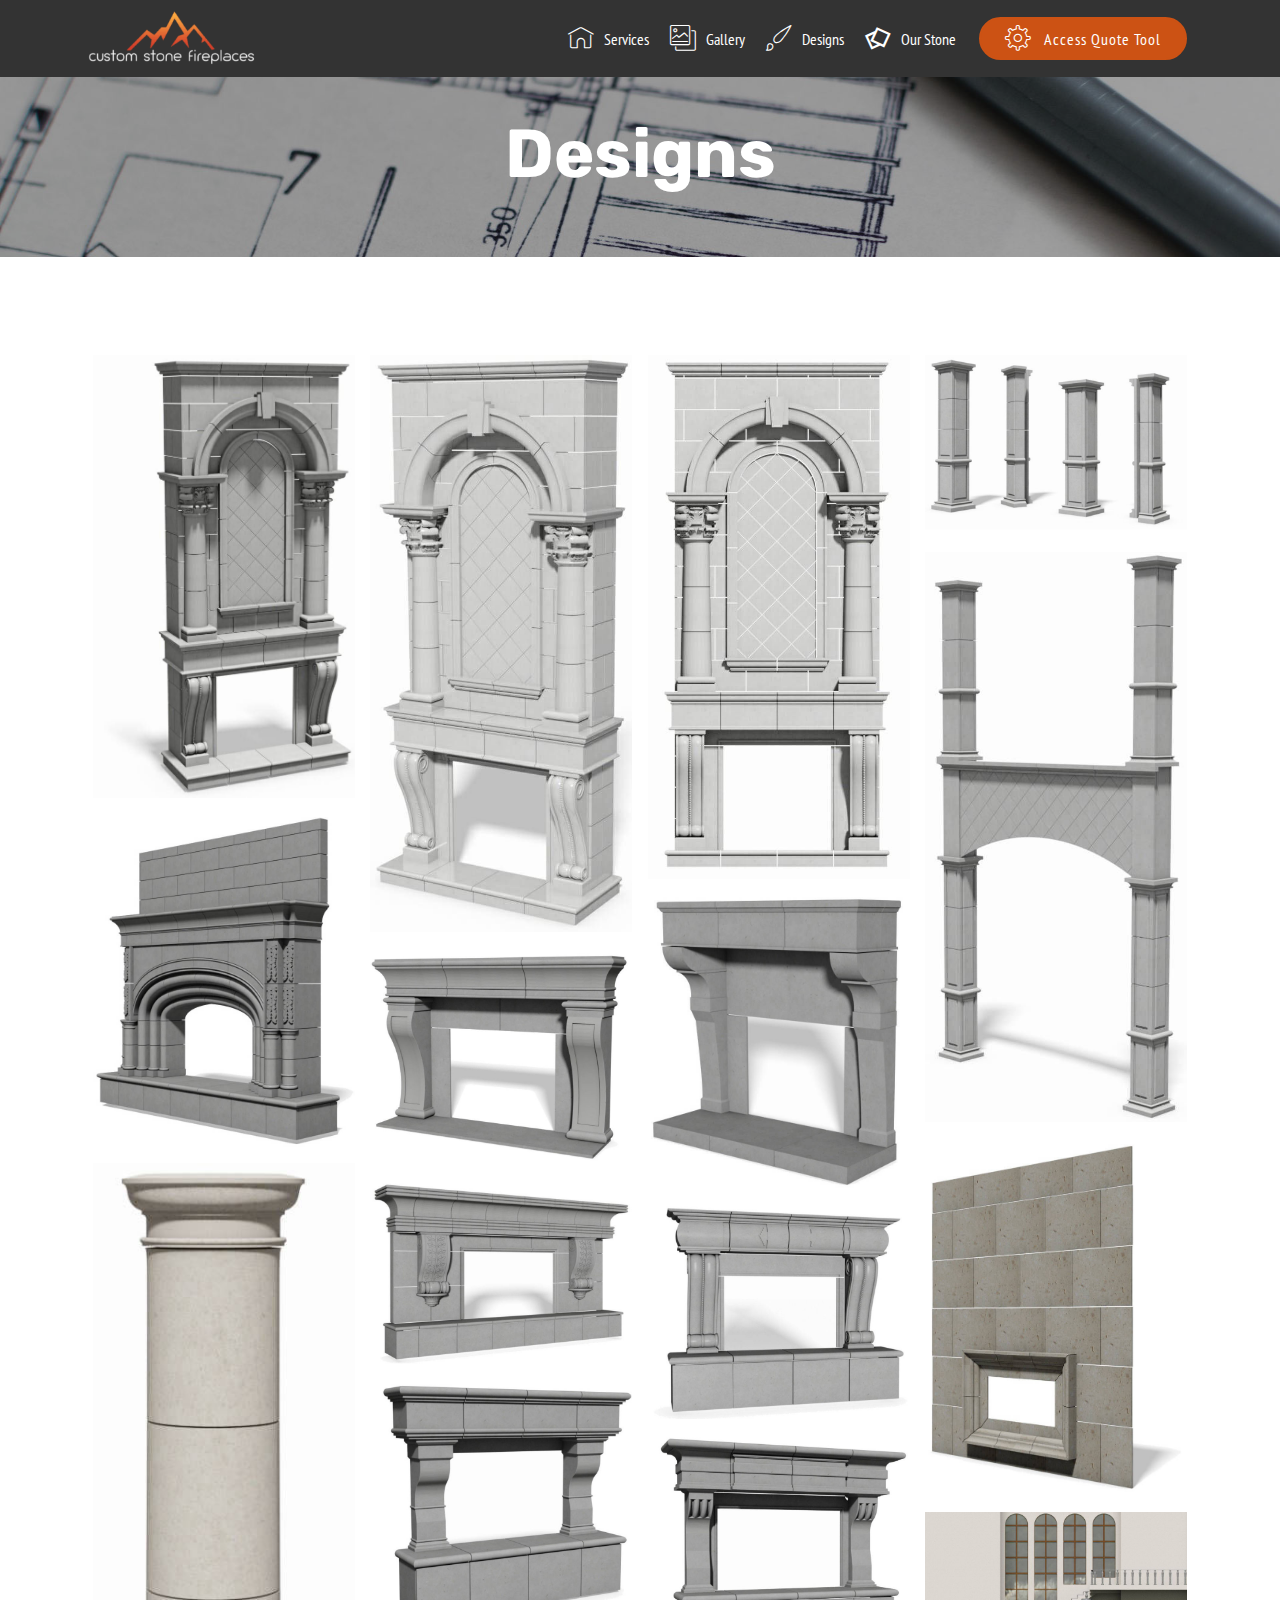
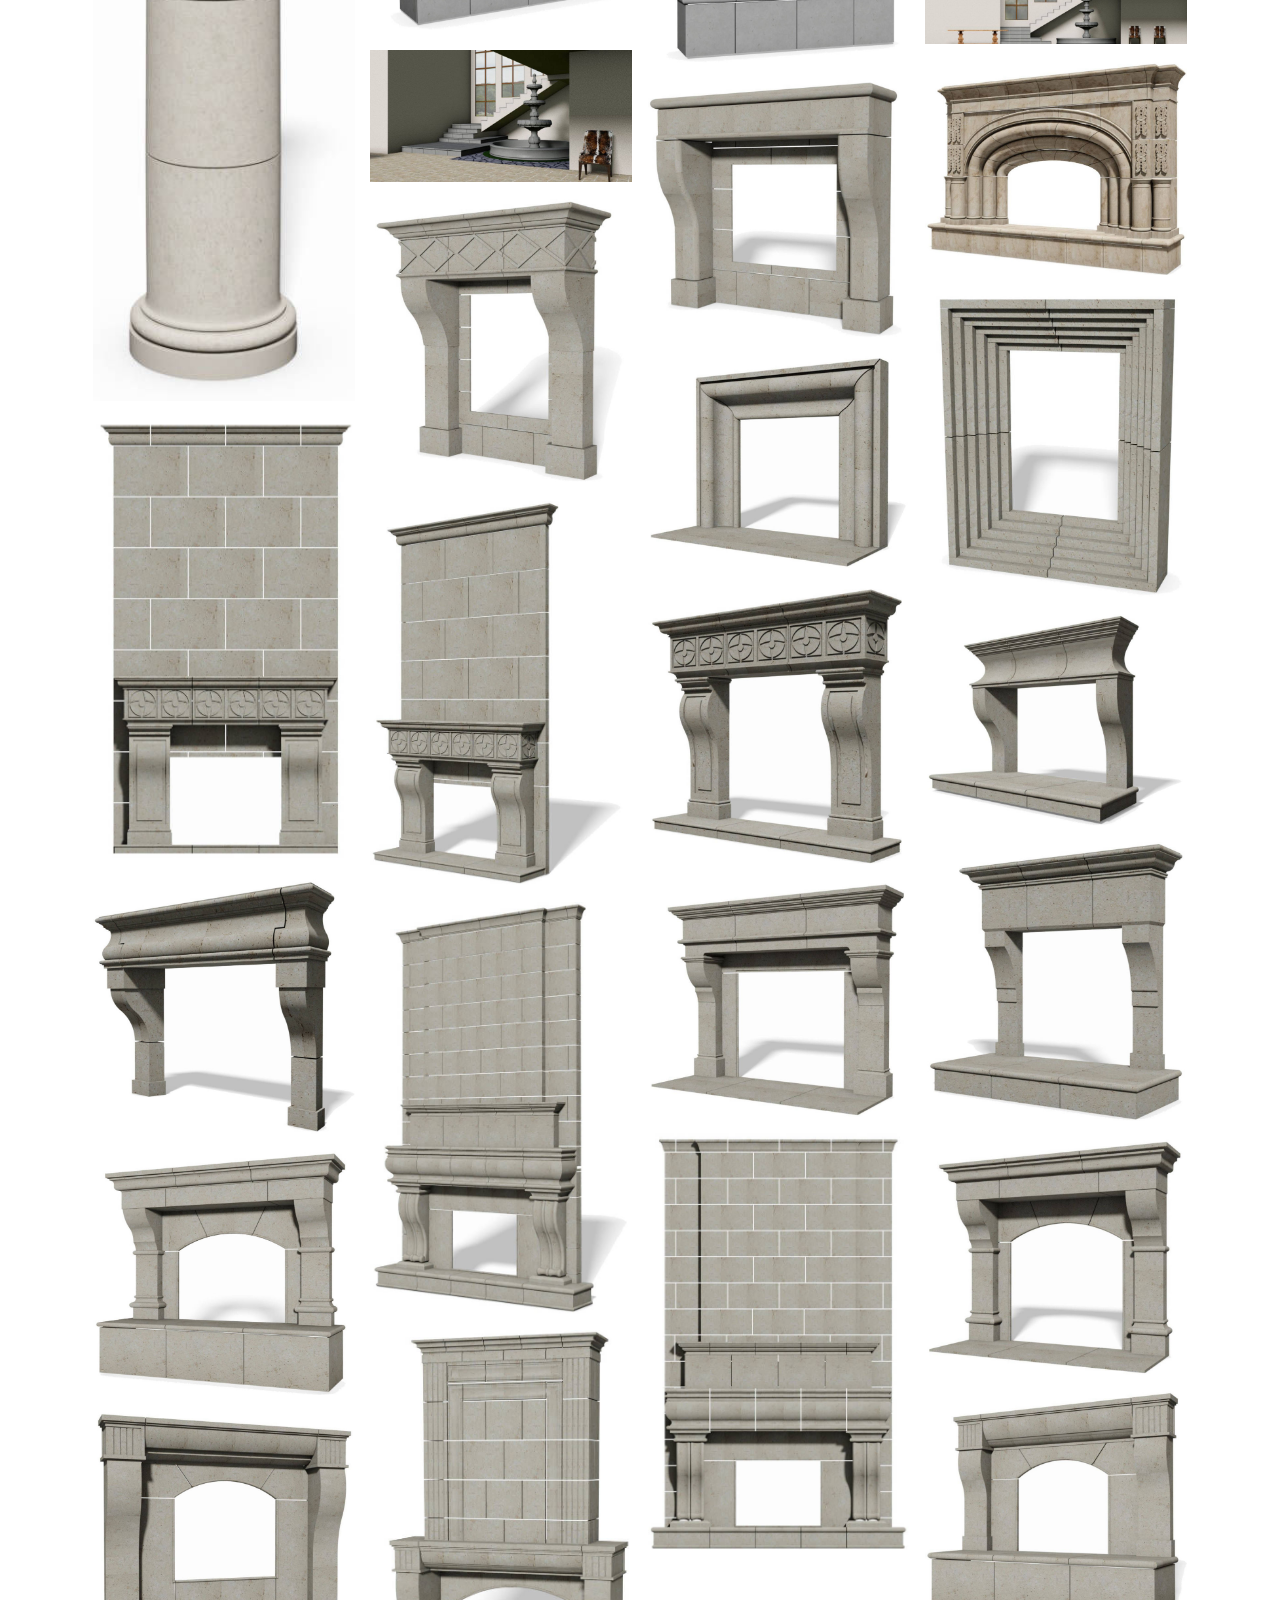
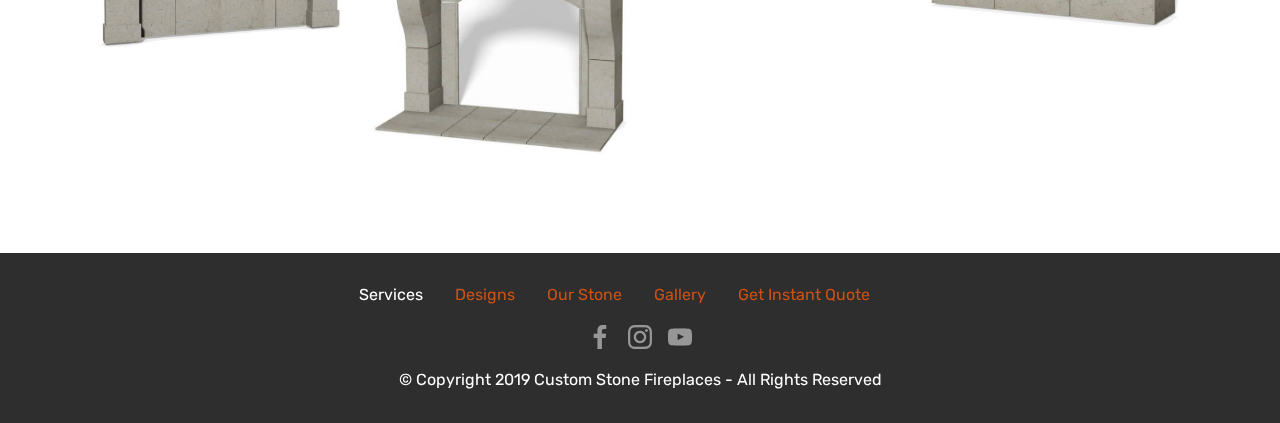
==== commit d057a954: "create github pages" ====
--- a/designs.html
+++ b/designs.html
@@ -42,7 +42,7 @@
         <div class="menu-logo">
             <div class="navbar-brand">
                 <span class="navbar-logo">
-                    <a href="https://www.customstonefireplaces.com/">
+                    <a href="http://texasstonefireplaces.com">
                          <img src="assets/images/logo-8dce15659bbfeee519df0ef9d3bfedb9-2x-264x88.png" alt="Mobirise" title="" style="height: 3.8rem;">
                     </a>
                 </span>
@@ -51,15 +51,16 @@
         </div>
         <div class="collapse navbar-collapse" id="navbarSupportedContent">
             <ul class="navbar-nav nav-dropdown" data-app-modern-menu="true"><li class="nav-item">
-                    <a class="nav-link link text-white display-4" href="index.html">
+                    <a class="nav-link link text-white display-4" href="https://mobirise.co">
                         <span class="mbri-home mbr-iconfont mbr-iconfont-btn"></span>
-                        Home</a>
+                        Services
+                    </a>
                 </li>
                 <li class="nav-item">
-                    <a class="nav-link link text-white display-4" href="page2.html"><span class="mbri-photos mbr-iconfont mbr-iconfont-btn"></span>
+                    <a class="nav-link link text-white display-4" href="index.html#header7-2"><span class="mbri-photos mbr-iconfont mbr-iconfont-btn"></span>
                         
                         Gallery</a>
-                </li><li class="nav-item"><a class="nav-link link text-white display-4" href="page3.html"><span class="mbri-change-style mbr-iconfont mbr-iconfont-btn"></span>
+                </li><li class="nav-item"><a class="nav-link link text-white display-4" href="index.html#header7-2"><span class="mbri-change-style mbr-iconfont mbr-iconfont-btn"></span>
                         
                         Designs</a></li><li class="nav-item"><a class="nav-link link text-white display-4" href="page1.html"><span class="mobi-mbri mobi-mbri-image-gallery mbr-iconfont mbr-iconfont-btn"></span>
                         Our Stone</a></li></ul>
@@ -68,7 +69,7 @@
     </nav>
 </section>
 
-<section class="engine"><a href="https://mobirise.info/e">how to make a website</a></section><section class="mbr-section content5 cid-rw2Ubi93JQ mbr-parallax-background" id="content5-s">
+<section class="engine"><a href="https://mobirise.info/k">develop own website</a></section><section class="mbr-section content5 cid-rw2Ubi93JQ mbr-parallax-background" id="content5-s">
 
     
 
